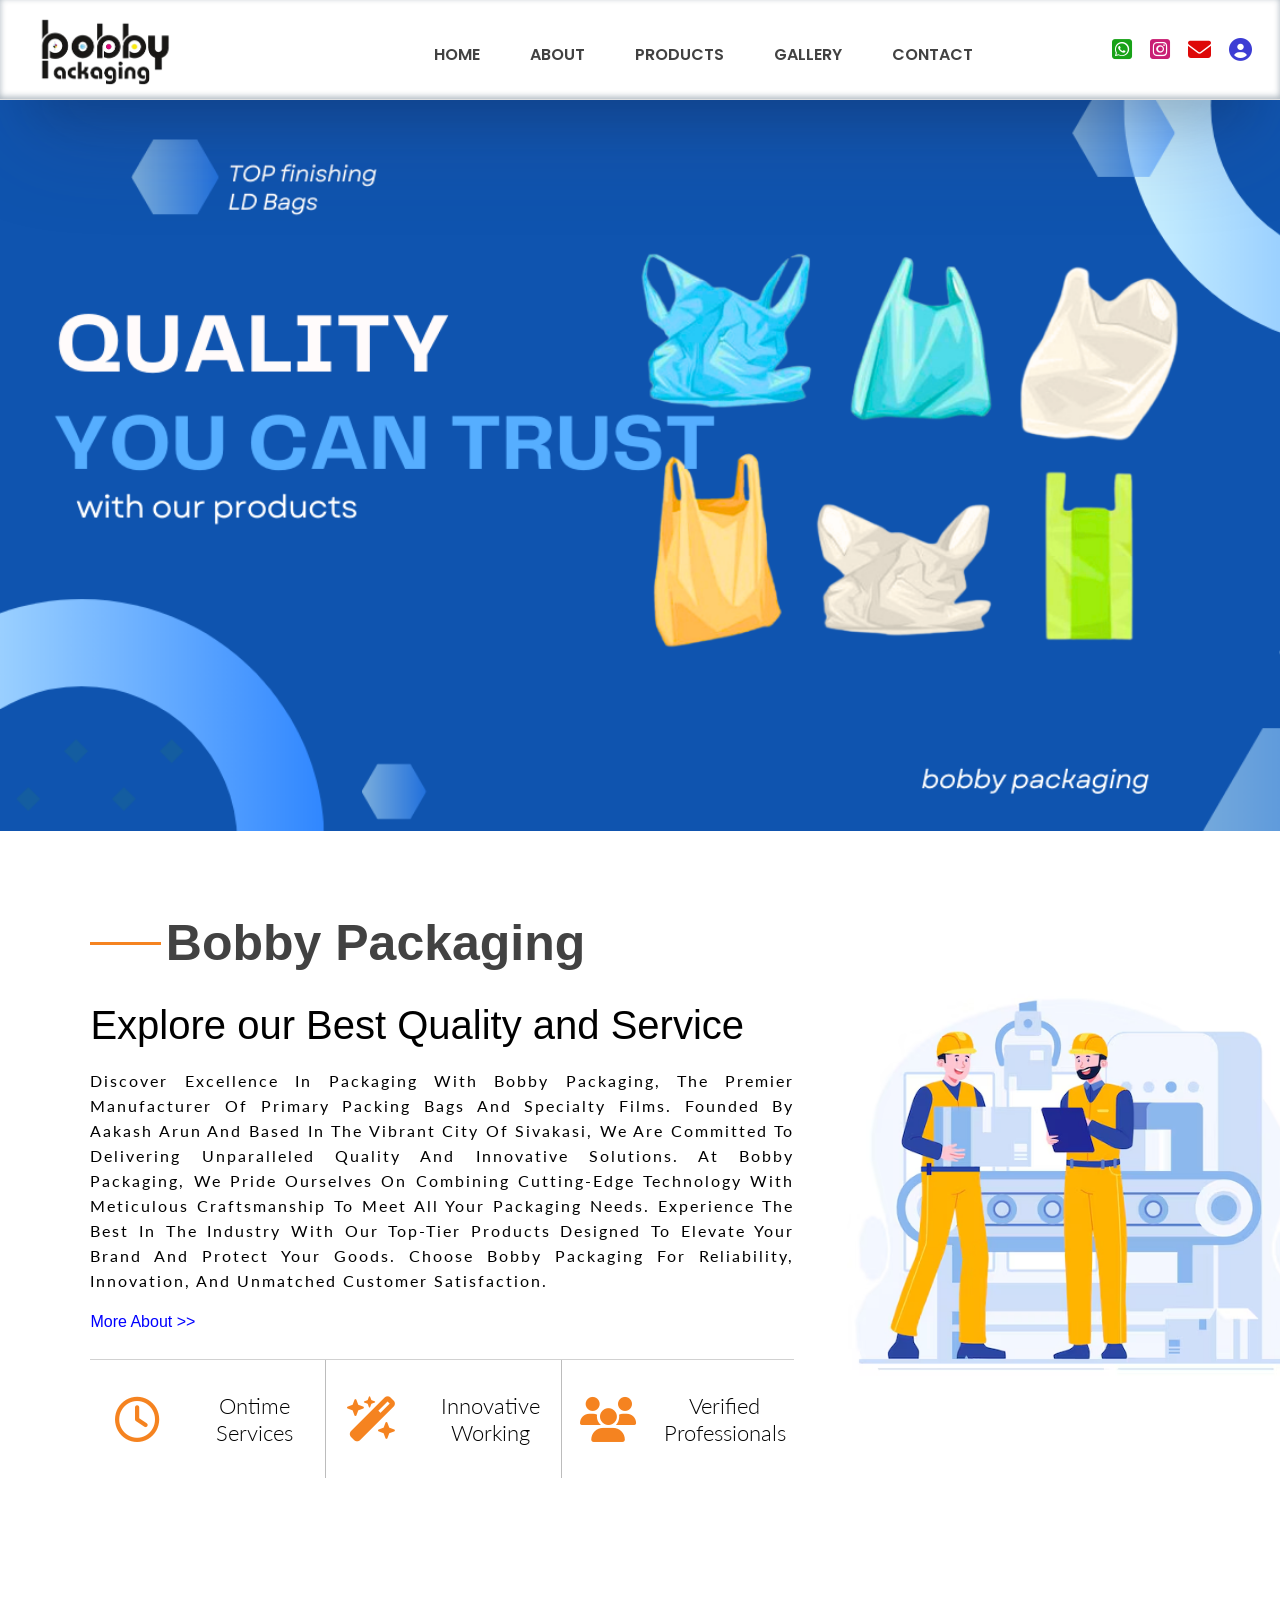
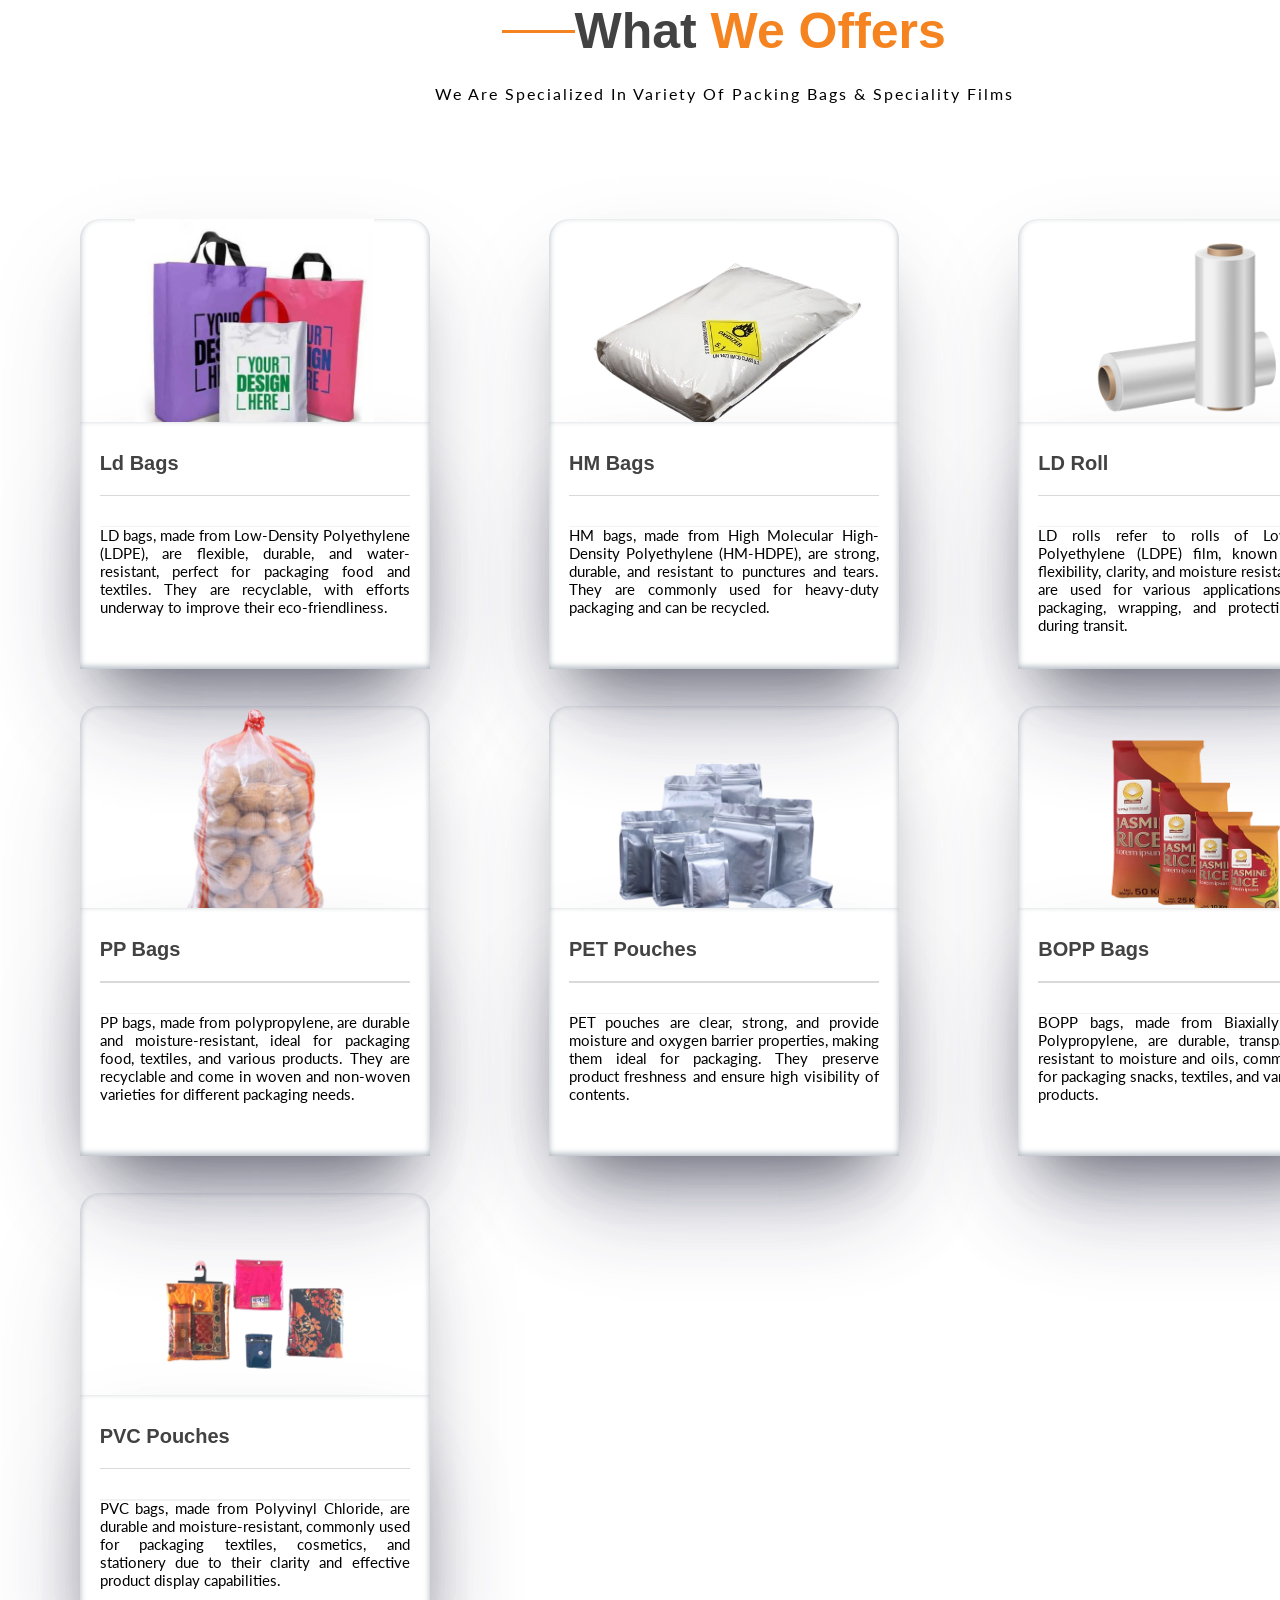
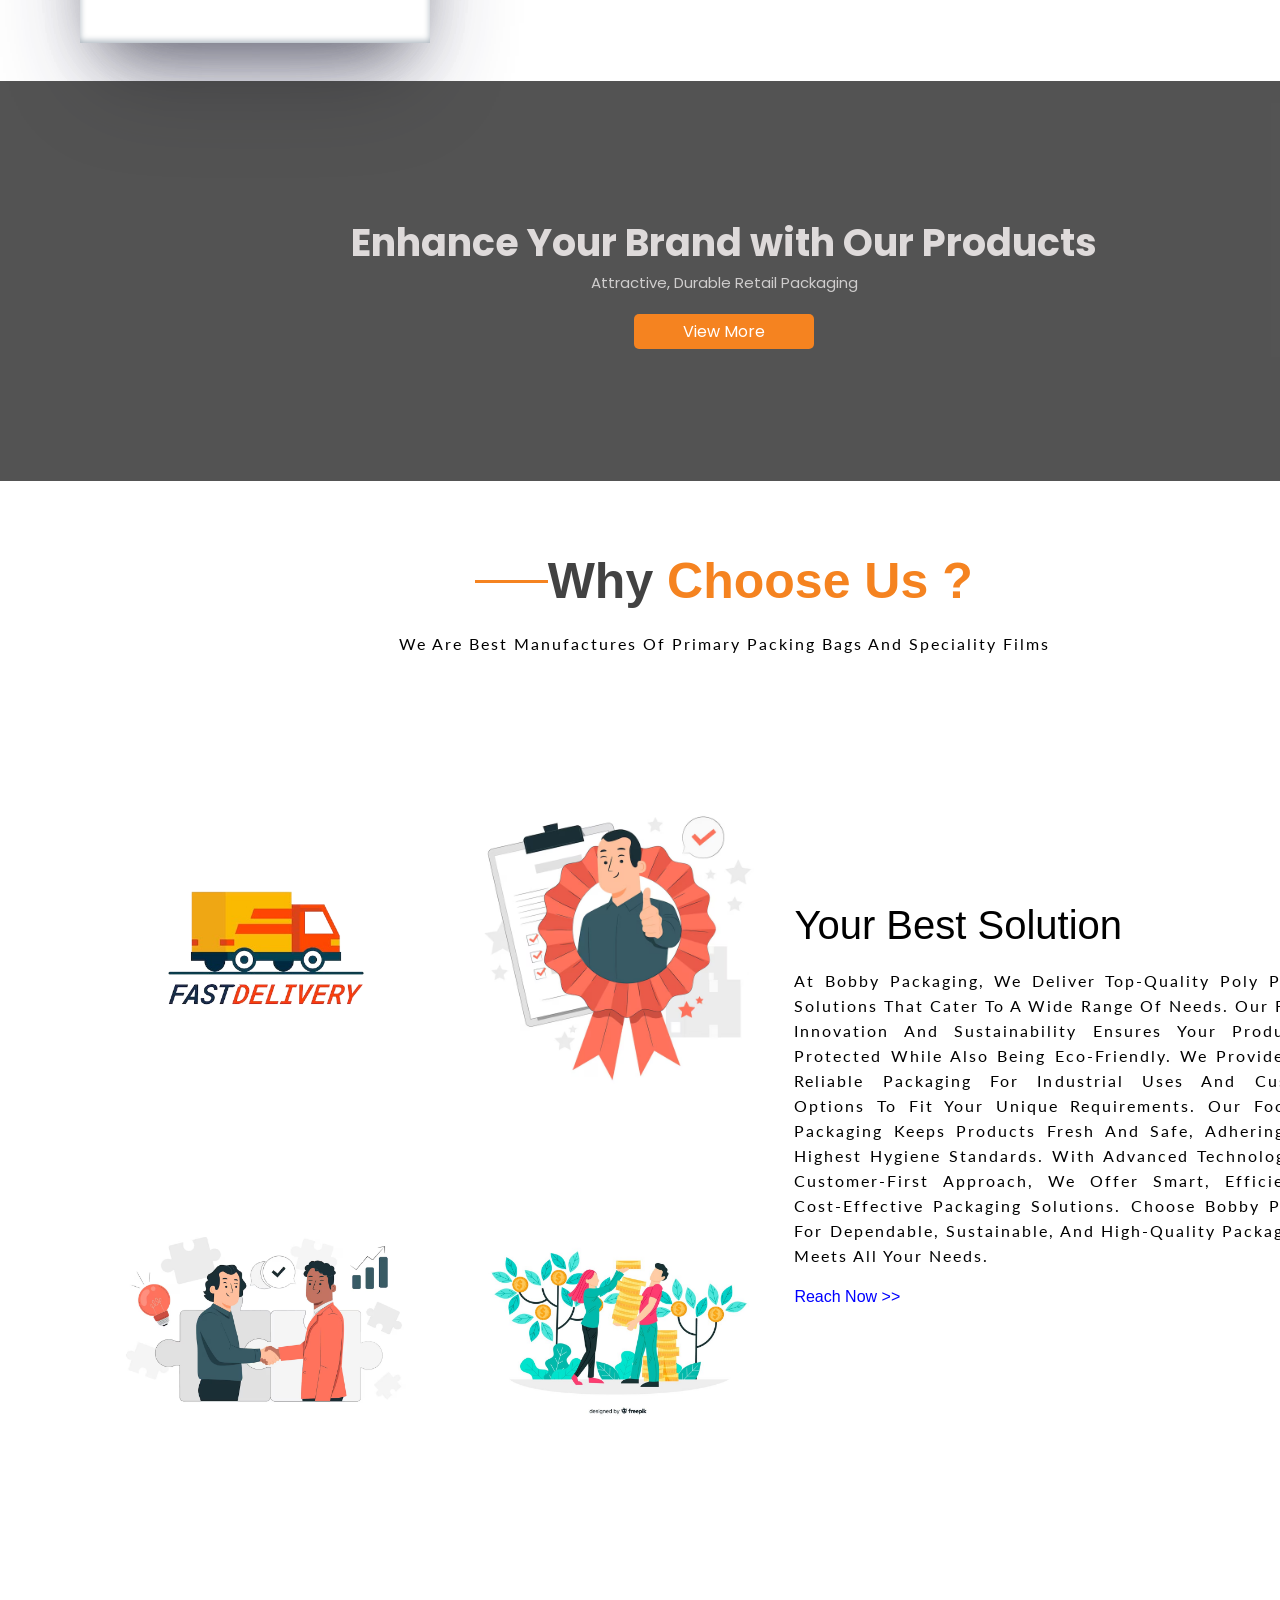
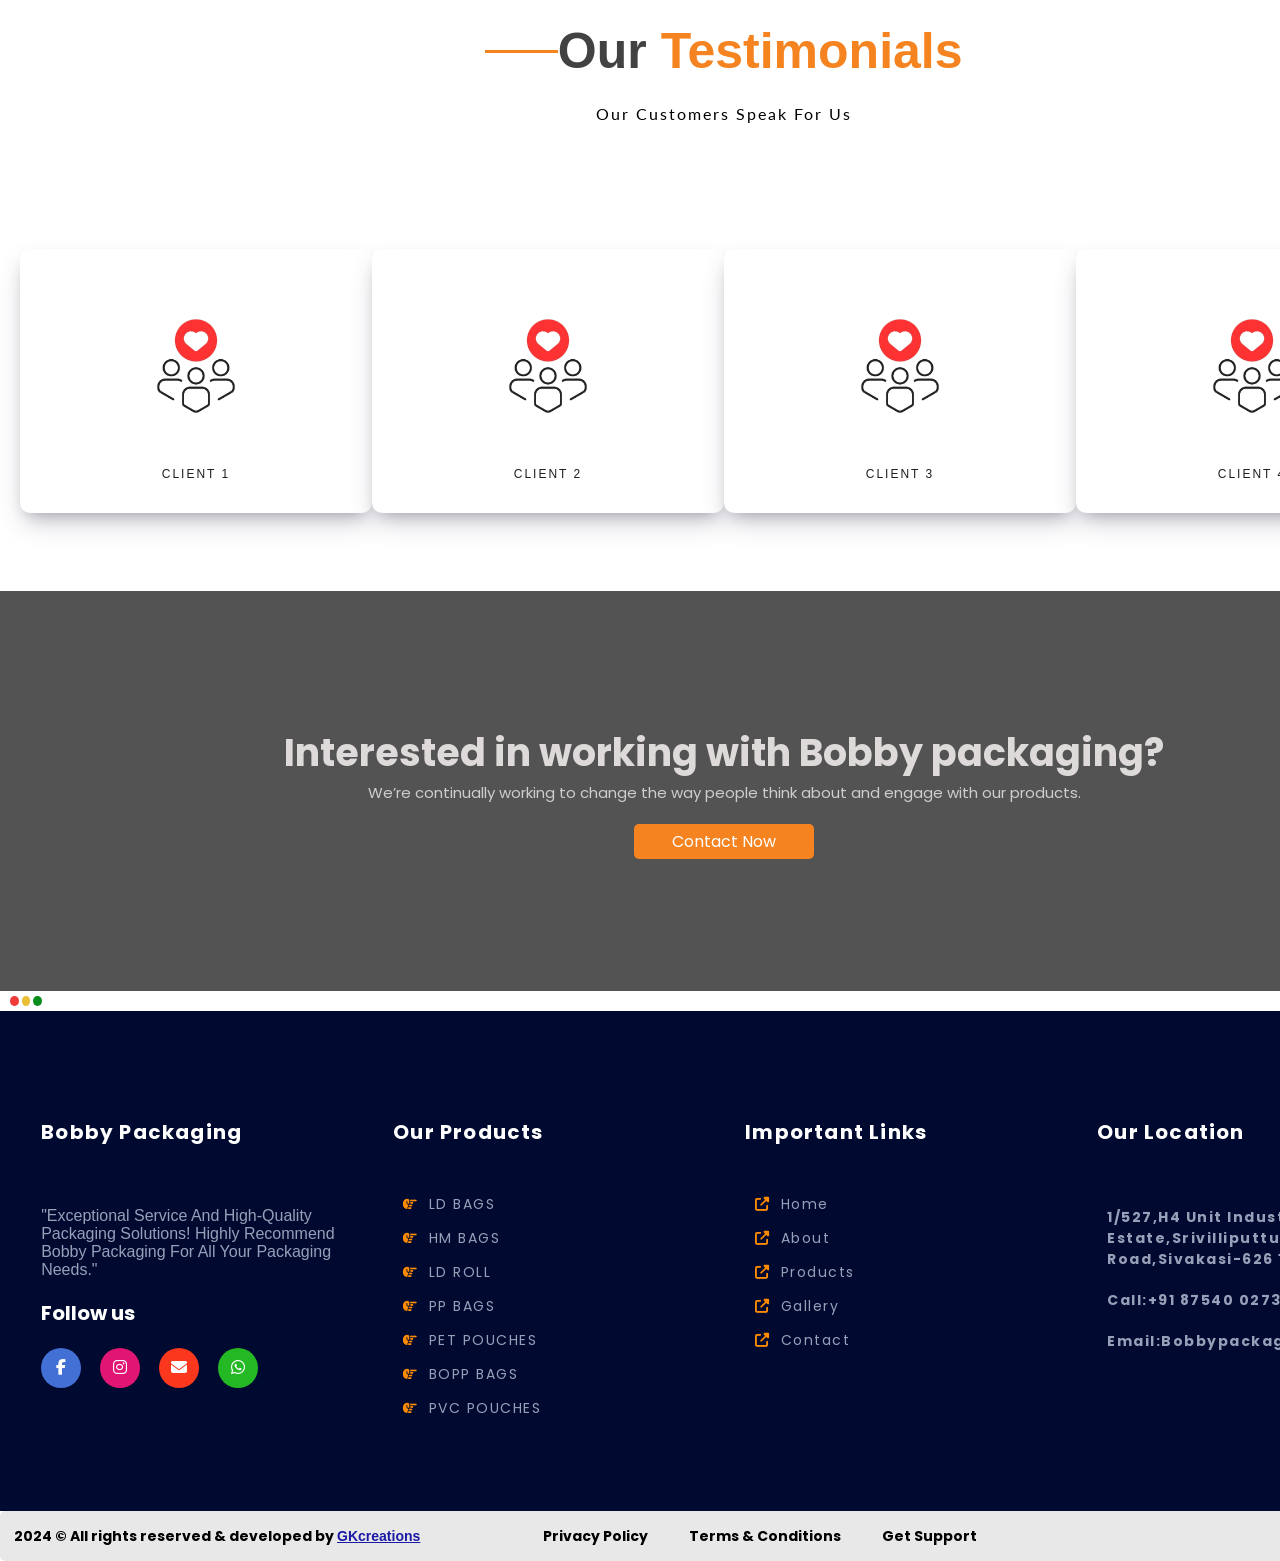
==== index.html @ 75dc7287 "donn" ====
<!DOCTYPE html>
<html lang="en">
  <head>
    <meta charset="UTF-8" />
    <meta name="viewport" content="width=device-width, initial-scale=1.0" />
    <link
      href="https://fonts.googleapis.com/css2?family=Lato:ital,wght@0,100;0,300;0,400;0,700;0,900;1,100;1,300;1,400;1,700;1,900&display=swap"
      rel="stylesheet"
    />
    <link
      href="https://fonts.googleapis.com/css2?family=Poppins:ital,wght@0,100;0,200;0,300;0,400;0,500;0,600;0,700;0,800;0,900;1,100;1,200;1,300;1,400;1,500;1,600;1,700;1,800;1,900&display=swap"
      rel="stylesheet"
    />
    <link
      rel="stylesheet"
      href="https://cdnjs.cloudflare.com/ajax/libs/font-awesome/6.5.2/css/all.min.css"
      integrity="sha512-SnH5WK+bZxgPHs44uWIX+LLJAJ9/2PkPKZ5QiAj6Ta86w+fsb2TkcmfRyVX3pBnMFcV7oQPJkl9QevSCWr3W6A=="
      crossorigin="anonymous"
      referrerpolicy="no-referrer"
    />
    <link rel="preconnect" href="https://fonts.googleapis.com" />
    <link rel="preconnect" href="https://fonts.gstatic.com" crossorigin />
    <link
      href="https://fonts.googleapis.com/css2?family=Lato:ital,wght@0,100;0,300;0,400;0,700;0,900;1,100;1,300;1,400;1,700;1,900&display=swap"
      rel="stylesheet"
    />
    <link rel="stylesheet" href="./assets/css/styles.css" />
    <title>Document</title>
  </head>
  <body>
    <div class="nav">
      <div class="subnav">
        <div class="logod">
          <img src="./assets/img/logobg.png" alt="" />
        </div>
        <div class="menud">
          <a class="item" href="./index.html">
            <div data-text="Main page" class="linktext">Home</div>
          </a>
          <a class="item" href="./about.html">
            <div data-text="What we do" class="linktext">About</div>
          </a>
          <a class="item" href="./product.html">
            <div data-text="See our works" class="linktext">Products</div>
          </a>

          <a class="item" href="#nav-9">
            <div data-text="Thoughts" class="linktext">Gallery</div>
          </a>
          <a class="item" href="./contact.html">
            <div data-text="Get in touch" class="linktext">Contact</div>
          </a>
        </div>
        <div class="icond">
          <i class="fa-brands fa-square-whatsapp" id="i1" title="Whatsapp"></i>
          <i
            class="fa-brands fa-square-instagram"
            id="i2"
            title="Instagram"
          ></i>
          <!-- <i class="fa-brands fa-instagram" ></i> -->
          <i class="fa-solid fa-envelope" id="i3" title="Email"></i>
          <i class="fa-solid fa-circle-user" id="i4" title="Contact"></i>
        </div>
      </div>
    </div>
    <div class="mainimg">
      <img src="./assets/img/2.png" alt="" />
    </div>

    <div class="div2">
      <div class="subdiv2">
        <div class="subdiv22">
          <div class="headdy">
            <p></p>
            <h1>Bobby Packaging</h1>
          </div>
          <div class="connty">
            <h1>Explore our Best Quality and Service</h1>
            <p>
              Discover excellence in packaging with Bobby Packaging, the premier
              manufacturer of primary packing bags and specialty films. Founded
              by Aakash Arun and based in the vibrant city of Sivakasi, we are
              committed to delivering unparalleled quality and innovative
              solutions. At Bobby Packaging, we pride ourselves on combining
              cutting-edge technology with meticulous craftsmanship to meet all
              your packaging needs. Experience the best in the industry with our
              top-tier products designed to elevate your brand and protect your
              goods. Choose Bobby Packaging for reliability, innovation, and
              unmatched customer satisfaction.
            </p>
            <a href="">More About >></a>
          </div>
          <div class="cardi">
            <div class="cardi1">
              <div class="cardi22">
                <i class="fa-regular fa-clock"></i>
              </div>
              <div class="cardi23">
                <h2>Ontime</h2>
                <h2>Services</h2>
              </div>
            </div>
            <div class="cardi1">
              <div class="cardi22">
                <i class="fa-solid fa-wand-magic-sparkles"></i>
              </div>
              <div class="cardi23">
                <h2>Innovative</h2>
                <h2>Working</h2>
              </div>
            </div>
            <div class="cardi2">
              <div class="cardi22">
                <i class="fa-solid fa-users"></i>
              </div>
              <div class="cardi23">
                <h2>Verified</h2>
                <h2>Professionals</h2>
              </div>
            </div>
          </div>
        </div>
        <div class="subdiv23">
          <img
            src="./assets/img/factory-worker-doing-inspection-flat-illustration_854078-288.avif"
            alt=""
          />
        </div>
      </div>
    </div>
    <div class="topheading">
      <div class="topheadingsub1">
        <p></p>
        <h1>What <span>We Offers</span></h1>
        <!-- <p></p> -->
      </div>
      <div class="topheadingsub">
        <p>We are specialized in variety of Packing Bags & Speciality films</p>
      </div>
    </div>
    <div class="minicontain">
      <div class="subminicontain">
        <div class="card">
          <div class="c1">
            <img src="./assets/img/ld bags.jpeg" alt="" />
          </div>
          <div class="c2">
            <h2>Ld Bags</h2>
            <p></p>
            <p id="te">
              LD bags, made from Low-Density Polyethylene (LDPE), are flexible,
              durable, and water-resistant, perfect for packaging food and
              textiles. They are recyclable, with efforts underway to improve
              their eco-friendliness.
            </p>
          </div>
        </div>
        <div class="card">
          <div class="c1">
            <img src="./assets/img/hm_bags_-removebg-preview.png" alt="" />
          </div>
          <div class="c2">
            <h2>HM Bags</h2>
            <p></p>
            <p id="te">
              HM bags, made from High Molecular High-Density Polyethylene
              (HM-HDPE), are strong, durable, and resistant to punctures and
              tears. They are commonly used for heavy-duty packaging and can be
              recycled.
            </p>
          </div>
        </div>
        <div class="card">
          <div class="c1">
            <img src="./assets/img/ldr-removebg-preview.png" alt="" />
          </div>
          <div class="c2">
            <h2>LD Roll</h2>
            <p></p>
            <p id="te">
              LD rolls refer to rolls of Low-Density Polyethylene (LDPE) film,
              known for their flexibility, clarity, and moisture resistance.
              They are used for various applications such as packaging,
              wrapping, and protecting goods during transit.
            </p>
          </div>
        </div>
        <div class="card">
          <div class="c1">
            <img src="./assets/img/pp_bags-removebg-preview.png" alt="" />
          </div>
          <div class="c2">
            <h2>PP Bags</h2>
            <p></p>
            <p id="te">
              PP bags, made from polypropylene, are durable and
              moisture-resistant, ideal for packaging food, textiles, and
              various products. They are recyclable and come in woven and
              non-woven varieties for different packaging needs.
            </p>
          </div>
        </div>
        <div class="card">
          <div class="c1">
            <img src="./assets/img/pet pouches.png" alt="" />
          </div>
          <div class="c2">
            <h2>PET Pouches</h2>
            <p></p>
            <p id="te">
              PET pouches are clear, strong, and provide moisture and oxygen
              barrier properties, making them ideal for packaging. They preserve
              product freshness and ensure high visibility of contents.
            </p>
          </div>
        </div>
        <div class="card">
          <div class="c1">
            <img src="./assets/img/bopp_bags-removebg-preview.png" alt="" />
          </div>
          <div class="c2">
            <h2>BOPP Bags</h2>
            <p></p>
            <p id="te">
              BOPP bags, made from Biaxially Oriented Polypropylene, are
              durable, transparent, and resistant to moisture and oils, commonly
              used for packaging snacks, textiles, and various retail products.
            </p>
          </div>
        </div>
        <div class="card">
          <div class="c1">
            <img
              src="./assets/img/pvc-transparent-pouch-removebg-preview.png"
              alt=""
            />
          </div>
          <div class="c2">
            <h2>PVC Pouches</h2>
            <p></p>
            <p id="te">
              PVC bags, made from Polyvinyl Chloride, are durable and
              moisture-resistant, commonly used for packaging textiles,
              cosmetics, and stationery due to their clarity and effective
              product display capabilities.
            </p>
          </div>
        </div>
      </div>
    </div>
    <div class="contact">
      <div class="subcontact">
        <div class="subccon">
          <h1>Enhance Your Brand with Our Products</h1>
          <p>Attractive, Durable Retail Packaging</p>
          <a href="">View More</a>
        </div>
      </div>
      <!-- <img src="./assets/img/get-touch-concept-illustration_114360-2586.avif" alt=""> -->
    </div>
    <div class="topheading">
      <div class="topheadingsub1">
        <p></p>
        <h1>Why <span>Choose Us ?</span></h1>
        <!-- <p></p> -->
      </div>
      <div class="topheadingsub">
        <p>
          We Are Best Manufactures of Primary Packing Bags and speciality films
        </p>
      </div>
    </div>
    <div class="nexdiv">
      <div class="subnextdiv">
        <div class="cardg">
          <div class="image">
            <img src="./assets/img/delivery-removebg-preview.png" />
          </div>
          <div class="details">
            <div class="center">
              <h1>Quick & safe delivery</h1>
              <p>From our door to yours, quickly and safely. Your satisfaction is our top priority.</p>
            </div>
          </div>
        </div>
        <div class="cardg">
          <div class="image">
            <img src="./assets/img/cer.avif" />
          </div>
          <div class="details">
            <div class="center">
              <h1>experienced staffs</h1>
              <p>Seasoned professionals on our team. Your satisfaction is in experienced hands.</p>
            </div>
          </div>
        </div>
        <div class="cardg">
          <div class="image">
            <img src="./assets/img/trus.avif" />
          </div>
          <div class="details">
            <div class="center">
              <h1>Trusted company</h1>
              <p>Trusted for quality and service. We stand by our commitments.</p>
            </div>
          </div>
        </div>
        <div class="cardg">
          <div class="image">
            <img src="./assets/img/cost.jpg" />
          </div>
          <div class="details">
            <div class="center">
              <h1>Reasonable price</h1>
              <p>Low costs, exceptional service. Get the best value for your money..</p>
            </div>
          </div>
        </div>
      </div>
      <div class="subnextdiv2">
        <div class="connty">
          <h1>Your Best Solution</h1>
          <p>
            At Bobby Packaging, we deliver top-quality poly packaging
            solutions that cater to a wide range of needs. Our focus on
            innovation and sustainability ensures your products are protected
            while also being eco-friendly. We provide strong, reliable packaging
            for industrial uses and customized options to fit your unique
            requirements. Our food-grade packaging keeps products fresh and
            safe, adhering to the highest hygiene standards. With advanced
            technology and a customer-first approach, we offer smart, efficient,
            and cost-effective packaging solutions. Choose Bobby Packaging
            for dependable, sustainable, and high-quality packaging that meets
            all your needs.
          </p>
          <a href="">Reach Now >></a>
        </div>
      </div>
    </div>
    <div class="summa">

    </div>
    <div class="topheading">
      <div class="topheadingsub1">
        <p></p>
        <h1>Our <span>Testimonials</span></h1>
        <!-- <p></p> -->
      </div>
      <div class="topheadingsub">
        <p>
          Our Customers Speak for Us
        </p>
      </div>
    </div>
    <div class="dd">
      <div class="dd1">
        
          <div class="car">
            <div class="conten">
              <img class="logo" src="./assets/img/customer-retention-icon-happy-employees-600nw-2053178174.webp" alt="mparticle">
              <h6>Client 1</h6>
              <div class="hover_content">
              <p>“Bobby Packaging offers affordable, high-quality solutions that save me money without compromising on quality. Their custom options and great service are fantastic!”</p>  
              </div>
            </div>
          </div>       
          <div class="car">
            <div class="conten">
              <img class="logo" src="./assets/img/customer-retention-icon-happy-employees-600nw-2053178174.webp" alt="mparticle">
              <h6>Client 2</h6>
              <div class="hover_content">
                <p>“Reliable and durable industrial packaging with fast delivery. Bobby Packaging keeps our operations running smoothly. Highly recommended!”</p>
              </div>
            </div>
          </div> 
          <div class="car">
            <div class="conten">
              <img class="logo" src="./assets/img/customer-retention-icon-happy-employees-600nw-2053178174.webp" alt="mparticle">
              <h6>Client 3</h6>
              <div class="hover_content">
              <p>“Bobby Packaging provides affordable, top-notch food-grade packaging that ensures freshness and safety. Excellent customer service!”</p>  
              </div>
            </div>
          </div> 
          <div class="car">
            <div class="conten">
              <img class="logo" src="./assets/img/customer-retention-icon-happy-employees-600nw-2053178174.webp" alt="mparticle">
              <h6>Client 4</h6>
              <div class="hover_content">
              <p>“Custom packaging that makes my products stand out and fast delivery that keeps my customers happy. Bobby Packaging is my go-to provider!”</p>  
              </div>
            </div>
          </div> 
      </div>
    </div>
    <div class="contactt">
      <div class="subcontactt">
          
          <div class="subcconn">
              <h1>Interested in working with Bobby packaging?</h1>
              <p>We’re continually working to change
                the way people think about and engage with our products.</p>
                <a href="./contact.html">Contact Now</a>
          </div>
      </div>
      <!-- <img src="./assets/img/get-touch-concept-illustration_114360-2586.avif" alt=""> -->
  </div>
  <div class="summa">
    <p></p>
    <p id="np1"></p>
    <p id="np2"></p>
</div>
  <div class="footer">
    <div class="subfooter">
        <div class="fdiv">
            <div class="minicon">
                <div class="con2">
                    <h2>Bobby Packaging</h2>
                </div>
                <div class="cons">
                   <p>"Exceptional service and high-quality packaging solutions! Highly recommend Bobby Packaging for all your packaging needs."</p>
                  

                </div>
                <div class="footer-social-icon">
                    <span>Follow us</span>
                    <a href="#"><i class="fab fa-facebook-f facebook-bg"></i></a>
                    <a href="#"><i class="fab fa-instagram instagram-bg"></i></i></a>
                    <a href="mailto:bobbypackaging18@gmail.com"><i class="fa-solid fa-envelope google-bg"></i></a>
                    <a href="https://wa.me/8754002737?text=Hello%20there"><i class="fa-brands fa-whatsapp whatsapp-bg"></i></a>
                </div>
            </div>
            <div class="minicon">
                <div class="con2">
                    <h2>Our Products</h2>
                </div>
                <div class="con3">
                    <a href="./products.html"><i class="fa-solid fa-hand-point-right"></i>LD BAGS</a>
                    <a href="./products.html"><i class="fa-solid fa-hand-point-right"></i>HM BAGS</a>
                    <a href="./products.html"><i class="fa-solid fa-hand-point-right"></i>LD ROLL</a>
                    <a href="./products.html"><i class="fa-solid fa-hand-point-right"></i>PP BAGS</a>
                    <a href="./products.html"><i class="fa-solid fa-hand-point-right"></i>PET POUCHES</a>
                    <a href="./products.html"><i class="fa-solid fa-hand-point-right"></i>BOPP BAGS</a>
                    <a href="./products.html"><i class="fa-solid fa-hand-point-right"></i>PVC POUCHES</a>
                
                </div>
            </div>
            <div class="minicon">
                <div class="con2">
                    <h2>Important Links</h2>
                </div>
                <div class="con3">
                    <a href="./index.html"><i class="fa-solid fa-up-right-from-square"></i>Home</a>
                    <a href="./about.html"><i class="fa-solid fa-up-right-from-square"></i>About</a>
                    <a href="./product.html"><i class="fa-solid fa-up-right-from-square"></i>Products</a>
                    <a href="./about.html"><i class="fa-solid fa-up-right-from-square"></i>Gallery</a>
                    <a href="./contact.html"><i class="fa-solid fa-up-right-from-square"></i>Contact</a>
                </div>
            </div>
            <div class="minicon">
                <div class="con2">
                    <h2>Our Location</h2>
                </div>
                <div class="subcon2">
                    <div class="subcon3">
                        <h2>1/527,H4 Unit Industrial Estate,Srivilliputtur Road,Sivakasi-626 124</h2>
                        <h2>call:+91 87540 02737</h2>
                        <h2>Email:bobbypackaging18@gmail.com</h2>

                    </div>
                    
                </div>
            </div>
        </div>
        
    </div>
</div>
<div class="seconddiv">
    <div class="copy">
        <h2>2024 &#169 All rights reserved & developed by<span> <a href="https://wa.me/7904303676/">GKcreations</a></span></h2>
    </div>
    <div class="copy1">
        <h2>Privacy Policy</h2>
        <h2>Terms & Conditions</h2>
        <h2>Get Support</h2>
    </div>
    <div class="copy2">
        <a href="">Bobby Packaging</a>
    </div>
</div>
  </body>
</html>
---- assets/css/styles.css ----
*{
    margin: 0;
    padding: 0;
    box-sizing: border-box;   
   }
   body{
       margin: 0;
       padding: 0;
       overflow-x: hidden;
      position: absolute;
   }
   body::-webkit-scrollbar{
       display: none;
   }
   .nav{
    position:fixed;
    /* position: relative; */
  top: 0;
  z-index: 2;
  /* width: 100%; */
    height: 100px;
    width: 100%;
    border-bottom: 1px solid rgba(128, 128, 128, 0.247);
    /* background-color:rgb(212, 212, 212); */
    padding: 10px;
    background-color: white;
    box-shadow: rgba(50, 50, 93, 0.25) 0px 50px 100px -20px, rgba(0, 0, 0, 0.3) 0px 30px 60px -30px, rgba(10, 37, 64, 0.35) 0px -2px 6px 0px inset;
    /* background-color:rgb(13, 178, 255); */
    /* box-shadow: rgba(0, 0, 0, 0.45) 0px 25px 20px -20px; */
    /* box-shadow: rgba(0, 0, 0, 0.35) 0px -50px 36px -28px inset; */
    /* box-shadow: rgba(0, 0, 0, 0.45) 0px 25px 20px -20px; */
   }
   .subnav{
    height: 100%;
    width: 100%;
    display: flex;
    align-items: center;
    justify-content: space-between;
    /* background-color:rgb(13, 178, 255); */
   }
   .logod{
    height: 100%;
    width: 30%;
    /* background-color:white; */
    overflow: hidden;
    /* display: flex; */
    /* align-items: left; */
    /* justify-content: left; */
   }
   .logod img{
    height: 100%;
    width: 50%;
    object-fit: contain;
   }
   .menud{
    height: 100%;
    width: 50%;
    /* background-color: white; */
    display: flex;
    align-items: center;
    justify-content: center;
    padding-bottom: 11px;
   }
   .menud .linktext{
    font-size:1.3em;
    /* top:0px; */
    text-align:center;
    position:relative;
    z-index:2;
    font-weight: 600;
    /* color:#000000; */
    color: #424242;
    /* color: rgb(13, 178, 255); */
    /* background: -webkit-linear-gradient(#3c2372, #c3b538);
  -webkit-background-clip: text;
  -webkit-text-fill-color: transparent; */
    /* background: #c0392b; fallback for old browsers */
  /* background: -webkit-linear-gradient(to right, #c0392b, #8e44ad); Chrome 10-25, Safari 5.1-6 */
  /* linear-gradient(to right, #c0392b, #8e44ad); W3C, IE 10+/ Edge, Firefox 16+, Chrome 26+, Opera 12+, Safari 7+ */
    /* color: darkgoldenrod; */
    /* color: #7b4397; */
    /* color:rgb(101, 99, 99); */
    /* color:#FFABAB; */
    text-decoration:none;
    font-family: "Poppins", sans-serif;
    /* font-family: "Lato", sans-serif; */
    font-size: 16px;
    text-transform:uppercase;
    transition:0.3s ease-in-out;
    -webkit-transition:0.3s ease-in-out;
  }
  .menud .linktext:before{
    content:'';
    position:absolute;
    top:0px;
    left:-2.5px;
    width:calc(100% + 5px);
    border-left:1.5px solid black;
    border-right:1.5px solid black;
    height:150%;
    transition:0.3s ease-in-out;
    -webkit-transition:0.3s ease-in-out;
    opacity:1;
    background:transparent;
    max-height:0%;
    transform:translateY(20px);
    -webkit-transform:translateY(20px);
  }
  .menud .linktext:after{
    display:inline-block;
    content:attr(data-text);
    position:absolute;
    top:24px;
    left:0px;
    width:100%;
    transition:0.3s ease-in-out;
    -webkit-transition:0.3s ease-in-out;
    font-size:0.5em;
    color:black;
    transform:translateY(30px);
    -webkit-transform:translateY(30px);
    opacity:0;
  }
  .menud .item{
    position:relative;
    display:inline-block;
    height:35px;
    padding-top:15px;
    margin-left:25px;
    margin-right:25px;
    background:transparent;
    z-index:2;
    color:rgb(201, 36, 179);
    text-decoration:none;
    font-family:Arial, sans-serif;
    text-transform:uppercase;
    transition:0.3s ease-in-out;
    -webkit-transition:0.3s ease-in-out;
  }
  .menud .item:hover .linktext:before{
    max-height:150%;
    transition-delay:0.3s;
    -webkit-transition-delay:0.3s;
    transform:translateY(0%);
    -webkit-transform:translateY(0%);
  }
  .menud .item:hover .linktext:after{
    opacity:1;
    transition-delay:0.5s;
    -webkit-transition-delay:0.5s;
    transform:translateY(0px);
    -webkit-transform:translateY(0px);
  }
  .menud .item:hover .linktext{
    color:#f58320;
    top:-10px;
    transform:scale(1.3);
    -webkit-transform:scale(1.3);
  }
   .icond{
    height: 100%;
    width: 20%;
    display: flex;
    align-items: center;
    justify-content:right;
    /* background-color: saddlebrown; */
    transition: 1.1s ease-in;
   }
   .icond i:hover{
    transform: scale(1.2);
   }
   #i1{
    color: rgb(24, 162, 24);
    font-size: 23px;
    padding-right: 18px;
   }
   #i2{
    color: rgb(201, 31, 116);
    font-size: 23px;
    padding-right: 18px;
   }
   #i3{
    color: rgb(222, 8, 8);
    font-size: 23px;
    padding-right: 18px;
   }
   #i4{
    color: rgb(60, 60, 212);
    font-size: 23px;
    padding-right: 18px;
   }
   .mainimg{
    margin-top: 100px;
    height: 731px;
    width: 100%;
    /* object-fit: cover; */
   }
   .mainimg img{
    height: 100%;
    width: 100%;
    object-fit: cover;
   }
   .slideshower{
    display: none;
    margin-top: 100px;
    height: 731px;
    width: 100%;
    background-color: #1248c5;
    position: relative;
    overflow: hidden;
}
/* slideshow start */
.slider_container {
    position: relative;
    width: 100%;
    min-width: 50rem;
    height: 100%;
    display: flex;
    justify-content: flex-start;
    align-items: center;
    overflow: hidden;
  }
  
  .slider {
    position: relative;
    width: 400%;
    height: 100%;
    display: flex;
    flex-direction: row;
    align-items: center;
    justify-content: space-between;
    animation: 30s cubic-bezier(1, 0.95, 0.565, 1) sliding infinite;
  }
  
  .slide {
    position: relative;
    min-width: 100%;
    height: 100%;
  }
  
  .slide img {
    width: 100%;
    height: 100%;
  }
  
  .slide .caption {
    position: absolute;
    left: 0;
    bottom: 5%;
    font-size: 30px;
    font-weight: 600;
    color: white;
    text-transform: capitalize;
    font-family: "Urbanist", sans-serif;
    background: rgba(0, 0, 0, 0.348);
    backdrop-filter: blur(10px);
    padding: 1rem 5rem;
    border-radius: 0 2rem 2rem 0;
  }
  
  .slide.one {
    background: rgb(182, 19, 109);
  }
  .slide.two {
    background: rgb(255, 64, 64);
  }
  .slide.three {
    background: rgb(11, 173, 188);
  }
  .slide.four {
    background: rgb(11, 188, 14);
  }
  .slide.five {
    background: rgb(46, 38, 5);
  }
  .slide.six {
    background: rgb(50, 17, 53);
  }
  .slide.seven {
    background: rgb(11, 188, 82);
  }

  
  @keyframes sliding {
    0% {
      transform: translateX(0%);
    }
    10% {
      transform: translateX(0%);
    }
    15% {
      transform: translateX(-100%);
    }
    23% {
      transform: translateX(-100%);
    }
    30% {
      transform: translateX(-200%);
    }
    38% {
        transform: translateX(-200%);
      }
    45% {
      transform: translateX(-300%);
    }
    55% {
      transform: translateX(-300%);
    }
    65% {
      transform: translateX(-400%);
    }
    75% {
        transform: translateX(-400%);
      }
    85% {
      transform: translateX(-500%);
    }
    100% {
        transform: translateX(-500%);
      }





  }

  /* .{
    background: #00afea;
    background: -o-linear-gradient(65deg, #00afea 0%, #03b1ec 0%, #2a83c6 18%, #3e6cb2 44%, #4663aa 100%);
    background: linear-gradient(25deg, #00afea 0%, #03b1ec 0%, #2a83c6 18%, #3e6cb2 44%, #4663aa 100%);
  } */
   .div2{
    height: 700px;
    width: 100%;
    padding: 20px;
    background-color:white;
   }
   .subdiv2{
    height: 100%;
    width: 100%;
    /* background-color:saddlebrown; */
    display: flex;
    align-items: center;
    justify-content: center;
   }
   .subdiv22{
    height: 90%;
    width: 50%;
    /* background-color: aliceblue; */
   }
   .subdiv23{
    height: 80%;
    width: 40%;
    /* background-color:white; */
  }
  .subdiv23 img{
    height: 100%;
    width: 100%;
    object-fit: contain;
  }
  .headdy{
    height: 20%;
    width: 100%;
    background-color: white;
    /* background-color:pink; */
    display: flex;
    align-items:center;
    justify-content: left;
  }
  .headdy p{
    height: 3%;
    width: 10%;
    background-color: #f58320;
    margin-right: 5px;
  }
  .headdy h1{
    color:#424242;
    font-size: 50px;
    font-family: -apple-system, BlinkMacSystemFont, "Segoe UI", Roboto, "Helvetica Neue", Arial, "Noto Sans", sans-serif, "Apple Color Emoji", "Segoe UI Emoji", "Segoe UI Symbol", "Noto Color Emoji";
  }
  .connty{
    height: 60%;
    width: 100%;
    /* background-color: aqua; */
    display: flex;
    align-items: left;
    flex-direction: column;
    justify-content: left;
  }
  .connty h1{
    font-size: 40px;
    font-weight: 300;
    font-family: -apple-system, BlinkMacSystemFont, "Segoe UI", Roboto, "Helvetica Neue", Arial, "Noto Sans", sans-serif, "Apple Color Emoji", "Segoe UI Emoji", "Segoe UI Symbol", "Noto Color Emoji";
  }
  .connty p{
    padding-top: 20px;
    letter-spacing: 2px;
    text-transform: capitalize;
    line-height: 25px;
    text-align: justify;
    font-family: "Lato", sans-serif;
  }
  .connty a{
    color: blue;
    text-decoration: none;
    padding-top: 20px;
    font-family: -apple-system, BlinkMacSystemFont, "Segoe UI", Roboto, "Helvetica Neue", Arial, "Noto Sans", sans-serif, "Apple Color Emoji", "Segoe UI Emoji", "Segoe UI Symbol", "Noto Color Emoji";
  
  }
  .cardi{
    height: 20%;
    width: 100%;
    background-color:white;
    display: flex;
    align-items: center;
    justify-content: left;
    border-top: 1px solid rgba(128, 128, 128, 0.36);
  }
  .cardi1{
    height: 100%;
    width: 33.5%;
    /* background-color:gray; */
    border-right: 1px solid rgba(128, 128, 128, 0.53);
    display: flex;
    align-items: center;
    justify-content: center;
  }
  .cardi2{
    height: 100%;
    width: 33.1%;
    /* background-color:gray; */
    display: flex;
    align-items: center;
    justify-content: center;
    /* border-right: 2px solid red; */
  }
  .cardi22{
    height: 100%;
    width: 40%;
    /* background-color: saddlebrown; */
    display: flex;
    align-items: center;
    justify-content: center;
  }
  .cardi22 i{
    color:#f58320;
    font-size: 45px;
    /* font-weight: 400; */
  }
  .cardi23{
    height: 100%;
    width: 60%;
    /* background-color: antiquewhite; */
    display: flex;
    flex-direction:column;
    align-items: center;
    justify-content: center;
  }
  .cardi23 h2{
    font-size: 22px;
    font-weight: 350;
    font-family: "Lato", sans-serif;
    color: black;
  }
  .topheading{
    height: 250px;
    width: 100%;
    background-color: white;
    /* background-color:pink; */
    display: flex;
    flex-direction: column;
    align-items:center;
    justify-content: center;
  }
  .topheadingsub1{
    height: 30%;
    width: 100%;
    display: flex;
    align-items: center;
    justify-content: center;
    /* background-color: rebeccapurple; */
  }
  .topheadingsub1 span{
    color:#f58320;
    font-size: 50px;
    font-family: -apple-system, BlinkMacSystemFont, "Segoe UI", Roboto, "Helvetica Neue", Arial, "Noto Sans", sans-serif, "Apple Color Emoji", "Segoe UI Emoji", "Segoe UI Symbol", "Noto Color Emoji";
  
  }
  .topheadingsub1 p{
    height: 4%;
    width: 5%;
    /* margin-left: 70px; */
    background-color: #f58320;
    /* margin-right: 5px; */
  }
  .topheadingsub1 h1{
    color:#424242;
    font-size: 50px;
    font-family: -apple-system, BlinkMacSystemFont, "Segoe UI", Roboto, "Helvetica Neue", Arial, "Noto Sans", sans-serif, "Apple Color Emoji", "Segoe UI Emoji", "Segoe UI Symbol", "Noto Color Emoji";
  }
  .topheadingsub{
    height: 20%;
    width: 100%;
    display: flex;
    align-items: center;
    justify-content: center;
    /* background-color: #1248c5; */
  }
  .topheadingsub p{
    letter-spacing: 2px;
    text-transform: capitalize;
    line-height: 25px;
    text-align: justify;
    font-family: "Lato", sans-serif;
  }
  .minicontain{
    height: 1500px;
    width: 100%;
    padding: 20px;
    /* background-color: #1248c5; */
  }
  .subminicontain{
    height: 100%;
    width:100%;
    /* background-color: #424242; */
    display: grid;
    grid-template-columns: repeat(3,1fr);
    place-items: center;
  }
  .card{
    height:450px;
    width: 350px;
    box-shadow: rgba(50, 50, 93, 0.25) 0px 50px 100px -20px, rgba(0, 0, 0, 0.3) 0px 30px 60px -30px, rgba(10, 37, 64, 0.35) 0px -2px 6px 0px inset;
  
    /* box-shadow: rgba(17, 17, 26, 0.1) 0px 8px 24px, rgba(17, 17, 26, 0.1) 0px 16px 56px, rgba(17, 17, 26, 0.1) 0px 24px 80px; */
    border-radius: 20px;
    /* overflow: hidden; */
  }
  .card:hover{
    box-shadow: rgba(0, 0, 0, 0.56) 0px 22px 70px 4px;
    /* box-shadow: rgba(0, 0, 0, 0.4) 0px 2px 4px, rgba(0, 0, 0, 0.3) 0px 7px 13px -3px, rgba(0, 0, 0, 0.2) 0px -3px 0px inset; */
  }
  
  .c1{
    height:45%;
    width: 100%;
    /* background-color: #4668b8; */
    overflow: hidden;
    padding-bottom: 10px;
    /* box-shadow: rgba(50, 50, 93, 0.25) 0px 50px 100px -20px, rgba(0, 0, 0, 0.3) 0px 30px 60px -30px, rgba(10, 37, 64, 0.35) 0px -2px 6px 0px inset; */
  
  }
  .c1 img{
    height: 120%;
    width: 100%;
    overflow: hidden;
    /* transition: 0.6s ease-in; */
    /* box-shadow: rgba(50, 50, 93, 0.25) 0px 50px 100px -20px, rgba(0, 0, 0, 0.3) 0px 30px 60px -30px, rgba(10, 37, 64, 0.35) 0px -2px 6px 0px inset; */
  
    object-fit: contain;
  }
  .c2{
    height: 55%;
    width: 100%;
    box-shadow: rgba(50, 50, 93, 0.25) 0px 50px 100px -20px, rgba(0, 0, 0, 0.3) 0px 30px 60px -30px, rgba(10, 37, 64, 0.35) 0px -2px 6px 0px inset;
  
    background-color:white;
    padding: 20px;
  }
  .c2 h2{
    margin-top: 10px;
    color: #424242;
    /* margin-bottom: 1px solid red; */
    font-family: -apple-system, BlinkMacSystemFont, "Segoe UI", Roboto, "Helvetica Neue", Arial, "Noto Sans", sans-serif, "Apple Color Emoji", "Segoe UI Emoji", "Segoe UI Symbol", "Noto Color Emoji";
    font-size: 20px;
    transition: 1.2s ease-in;
  }
  .c2 p{
    background-color:rgba(128, 128, 128, 0.299);
    width: 100%;
    margin-top: 20px;
    height:1.3px;
  }
  #te{  
    background-color: #f2f2f2;
    margin-top: 30px;
    font-size: 15px;
    text-align: justify;
    font-family: "Lato", sans-serif;
  }
  .contact{
    height: 400px;
    width: 100%;
    background-image: url(../img/mach.webp);
    background-position:center;
    background-attachment: fixed;
    background-repeat: no-repeat;
    background-size: cover;
    display: flex;
    align-items: center;
    /* padding-top: 100px; */
        /* background-color: #454cd1; */
}
.subcontact{
    height: 100%;
    width: 100%;
    background-color:rgba(47, 47, 47, 0.822);
    display: flex;
    align-items: center;
    justify-content: center;
}
.subccon{
    height: 100%;
    width: 100%;    
    /* background-color: #454cd1; */
    display: flex;
    flex-direction: column;
    align-items: center;
    justify-content: center;
}
.subccon h1{
    /* font-family:Arial, sans-serif; */
    font-size: 38px;
    color:rgb(222, 218, 218);
    font-family: "Poppins", sans-serif;
}
.subccon p{
    /* font-size: 38px; */
    font-size: 15px;
    color: rgb(207, 205, 205);
    font-family: "Poppins", sans-serif;
}
.subccon a{
  font-family: "Poppins", sans-serif;
  color: white;
  height: 35px;
  width: 180px;
  text-decoration: none;
  text-align: center;
  margin-top: 20px;
  font-size: 16px;
  padding-top: 5px;
  border-radius: 5px;
  background-color: #f58320;
}
.subccon a:hover{
  background-color: #e56d03;
  color: rgba(255, 255, 255, 0.734);
}
.nexdiv{
  height: 800px;
  width: 100%;
  /* background-color: #1248c5; */
  background-color: white;
  position:relative;
  padding: 20px;
  display: flex;
  align-items: center;
  justify-content: center;
}
.subnextdiv{
  height: 100%;
  width: 50%;
  /* background-color: rebeccapurple; */
  /* display: flex; */
  /* align-items: center; */
  /* justify-content: center; */
  place-items: center;
  display: grid;
  grid-template-columns: repeat(2,1fr);
  overflow: hidden;
}
.cardg {
  /* position:absolute; */
  /* box-shadow: rgb(204, 219, 232) 3px 3px 6px 0px inset, rgba(255, 255, 255, 0.5) -3px -3px 6px 1px inset; */
  transform: translate(-0%,-0%);
  width: 300px;
  height: 320px;
  background: #000;
  overflow: hidden;
  /* box-shadow: rgba(0, 0, 0, 0.3) 0px 19px 38px, rgba(0, 0, 0, 0.22) 0px 15px 12px; */
}
.cardg .image {
  width: 100%;
  height: 100%;
  overflow: hidden;
  background-color: white;
  /* box-shadow: rgb(204, 219, 232) 3px 3px 6px 0px inset, rgba(255, 255, 255, 0.5) -3px -3px 6px 1px inset; */
}
.cardg .image img {
  height: 100%;
  width: 100%;
  transition: .5s;
  object-fit: contain;
}
.cardg:hover .image img {
  opacity: .5;
  transform: translateX(30%);
}
.cardg .details {
  position: absolute;
  top: 0;
  left: 0;
  width: 70%;/*100%*/
  height: 100%;
  background: #f58320;
  transition: .5s;
  transform-origin: left;
  transform: perspective(2000px) rotateY(-90deg);
}
.cardg:hover .details {
  transform: perspective(2000px) rotateY(0deg);
}
.center{
  height: 100%;
  width: 100%;
  display: flex;
  flex-direction: column;
  align-items: center;
  justify-content: center;
  /* background-color: orange; */
}
.cardg .details .center {
  padding: 20px;
  text-align: center;
  background: white;
  box-shadow: rgba(0, 0, 0, 0.4) 0px 30px 90px;
  /* box-shadow: rgb(204, 219, 232) 3px 3px 6px 0px inset, rgba(255, 255, 255, 0.5) -3px -3px 6px 1px inset; */
  /* background: #f58320; */
  position: absolute;
  top: 50%;
  transform: translateY(-50%);
}
.cardg .details .center h1 {
  margin: 0;
  padding: 0;
  color: #ff3636;
  line-height: 20px;
  font-size: 20px;
  text-transform: uppercase;
  font-family: "Poppins", sans-serif;
}
.cardg .details .center h1 span {
  font-size: 14px;
  color: #262626;
}
.cardg .details .center p {
  margin: 10px 0;
  padding: 0;
  font-family: "Lato", sans-serif;
  color: #262626;
}
.subnextdiv2{
  height: 100%;
  width: 40%;
  /* background-color: #e56d03; */
  display: flex;
  align-items: center;
  justify-content: center;
}
.summa{
  height: 100px;
  width: 100%;
  background-color: white;
}
.dd{
  height: 390px;
  width: 100%;
  padding: 20px;
  background-color:white;
  padding-bottom: 50px;
}
.dd1{
  height: 100%;
  width: 100%;
  background-color:white;
  display: flex;
  align-items: center;
  justify-content: space-around;
  font-family: 'Open Sans', sans-serif;
}
@import url('https://fonts.googleapis.com/css?family=Open+Sans:400,600');



.car {
  /* position: relative; */
  display: flex;
  justify-content: center;
  cursor: pointer;
  width: 22em;
  max-width: 80%;
  padding: 2em 0;
  background: #FFF;
  box-shadow: rgba(50, 50, 93, 0.25) 0px 13px 27px -5px, rgba(0, 0, 0, 0.3) 0px 8px 16px -8px;
  /* box-shadow: rgba(0, 0, 0, 0.56) 0px 22px 70px 4px; */
  border-radius: 10px;
  /* box-shadow: rgba(50, 50, 93, 0.25) 0px 50px 100px -20px, rgba(0, 0, 0, 0.3) 0px 30px 60px -30px, rgba(10, 37, 64, 0.35) 0px -2px 6px 0px inset; */
    /* box-shadow: 0 0 6px 0 rgba(#202024, .12); */
  transition: all .35s ease;
  
  &::before, &::after {
    content: "";
    position: absolute;
    top: 0; left: 0;
    width: 100%;
    background: #f58320;
    height: 4px;
  }
  
  &::before {
    width: 0;
    opacity: 0;
    transition: opacity 0 ease, width 0 ease;
    transition-delay: .5s;
  }
  
  &::after {
    width: 100%;
    background: white;
    transition: width .5s ease;
  }
  
  .conten {
    width: 18em;
    max-width: 80%;
    display: flex;
    flex-direction: column;
    align-items: center;
    justify-content: center;
  }
  
  .logo {
    margin: 0 0 1em;
    width: 10.625em;
    transition: all .35s ease;
  }
  
  h6 {
    color: #201f1f;
    font-weight: 400;
    font-size: 12px;
    text-transform: uppercase;
    margin: 0;
    letter-spacing: 2px;
  }
  
  .hover_content {
    overflow: hidden;
    max-height: 0;
    transform: translateY(1em);
    transition: all .55s ease;

    
    p {
      text-align: center;
      margin: 1.5em 0 0;
      color: #6E6E70;
      line-height: 1.4em;
    }
  }
  
  &:hover {
    width: 24em;
    box-shadow: 0 10px 20px 0 rgba(#202024, .12);
    
    &::before {
      width: 100%;
      opacity: 1;
      transition: opacity .5s ease, width .5s ease;
      transition-delay: 0;
    }
    
    &::after {
      width: 0;
      opacity: 0;
      transition: width 0 ease;
    }
    
    .logo {
      margin-bottom: .5em;
    }
    
    .hover_content {
      max-height: 10em;
      transform: none;
    }
  }
}
.nn{
  height: 1000px;
  width: 100%;
  background-color: rebeccapurple;
}
.contactt{
  height: 400px;
  width: 100%;
  background-image: url(../img/cc.webp);
  background-position:center;
  background-attachment: fixed;
  background-repeat: no-repeat;
  background-size: cover;
  display: flex;
  align-items: center;
  /* padding-top: 100px; */
      /* background-color: #454cd1; */
}
.subcontactt{
  height: 100%;
  width: 100%;
  background-color:rgba(47, 47, 47, 0.822);
  display: flex;
  align-items: center;
  justify-content: center;
}
.subcconn{
  height: 100%;
  width: 100%;    
  /* background-color: #454cd1; */
  display: flex;
  flex-direction: column;
  align-items: center;
  justify-content: center;
}
.subcconn h1{
  /* font-family:Arial, sans-serif; */
  font-size: 38px;
  color:rgb(222, 218, 218);
  font-family: "Poppins", sans-serif;
}
.subcconn p{
  /* font-size: 38px; */
  font-size: 15px;
  color: rgb(207, 205, 205);
  font-family: "Poppins", sans-serif;
}
.subcconn a{
  font-family: "Poppins", sans-serif;
  color: white;
  height: 35px;
  width: 180px;
  text-decoration: none;
  text-align: center;
  margin-top: 20px;
  font-size: 16px;
  padding-top: 5px;
  border-radius: 5px;
  background-color: #f58320;
}
.subcconn a:hover{
  background-color: #e56d03;
  color: rgba(255, 255, 255, 0.734);
}
.summa{
  height: 20px;
  width: 100%;
  background-color:white;
  display: flex;
  align-items: center;
  justify-content: left;
  padding-left:10px;

}
.summa p{
  height: 50%;
  width: 0.6%;
 border-radius: 100%;
 background-color: rgb(240, 59, 59);
}
#np1{
  height: 50%;
  width: 0.6%;
  border-radius: 100%;
  background-color: rgb(236, 190, 52);
  /* padding-left: 5px; */
  margin-left: 3px;
}
#np2{
  height: 50%;
  width: 0.6%;
  border-radius: 100%;
  background-color: rgb(10, 141, 28);
  margin-left: 3px;
}
/* footer code */
.footer{
  height: 500px;
  width: 100%;
  background-color: #000a30;
  /* background-color:rebeccapurple; */
  padding: 20px;
}
.subfooter{
  height: 100%;
  width: 100%;
  /* background-color: blue; */
  display: flex;
  flex-direction: column;
  align-items: center;
  justify-content: space-around;
}
.fdiv{
  height: 80%;
  width:100%;
  /* background-color: rgb(114, 55, 55); */
  display: flex;
  align-items: center;
  justify-content: space-around   ;
}
.seconddiv{
  height:50px;
  width: 100%;
  overflow: hidden;
  border-radius: 5px;
  /* padding-left: 10px; */
  background-color:#e8e8e8;
  display: flex;
  align-items: center;
  justify-content: space-between;
  
}
.minicon{
  height: 100%;
  width: 22%;
  /* background-color: darkgoldenrod; */
}
.imgg{
  height: 30%;
  width: 100%;
  background-color:rgb(255, 255, 255);
    overflow: hidden;
  display: flex;
  align-items: center;
  justify-content: left;
  border-radius: 10px;
}
.imgg img{
  height: 100%;
  width: 100%;
  border-radius: 10px;
  object-fit: contain;
  opacity: 0.8;
}
.imgg img:hover{
  opacity: 1;
  /* transform: scale(0.4); */
}
.cons{
  height: 30%;
  width: 100%;
  /* background-color: bisque; */
  display: flex;
  flex-direction: column;
  align-items: left;
  justify-content: space-around;
  position: relative;
}
.cons p{
  font-family: "Manrope", sans-serif;
  font-size: 16px;
  color: #97a0b8;
  /* margin-top: 20px; */
  /* line-height:25px; */
  text-transform:capitalize;
  text-align: left;
}

.footer-social-icon{
  height: 40%;
  width: 100%;
  /* padding-top: 30px; */
  /* background-color: red; */
  /* display: flex; */
  /* flex-direction: column; */
  /* align-items: center; */
  /* justify-content: center; */
}
.footer-social-icon span {
  color: #fff;
  display: block;
  font-size: 20px;
  font-weight: 700;
  font-family: 'Poppins', sans-serif;
  margin-bottom: 20px;
 }
 .footer-social-icon a {
  color: #fff;
  font-size: 16px;
  margin-right: 15px;
 }
 .footer-social-icon i {
  height: 40px;
  width: 40px;
  text-align: center;
  line-height: 38px;
  border-radius: 50%;
 }
 .facebook-bg{
  background: #4270d4;
 }
 .instagram-bg{
  background: #e11574;
 }
 .google-bg{
  background: #fb381e;
 }
 .whatsapp-bg{
   background: rgb(36, 185, 36);
 }
.con2{
  height: 30%;
  width: 100%;
  /* background-color:honeydew; */
  overflow: hidden;
  display: flex;
  align-items: center;
}
.con2 h2{
  font-size: 20px;
  font-family: "Poppins", sans-serif;
  letter-spacing: 1.2px;
  color:white;
}
.con3{
  height: 60%;
  width: 100%;
  /* background-color: white; */
  display: flex;
  flex-direction: column;
}
.con3 a{
  font-size: 14px;
  font-family: "Poppins", sans-serif;
  color: #97a0b8;
  letter-spacing: 1.5px;
  text-transform: capitalize;
  text-decoration: none;
}
.con3 a:hover{
  color: white;
  letter-spacing: 2px;
}
.con3 i{
  font-size: 14px;
  color:darkorange;
  padding: 10px;
}
#con3{
  height: 60%;
  width: 100%;
  /* background-color: white; */
  display: flex;
  flex-direction: column;
}
#con3 a{
  font-size: 14px;
  font-family: "Manrope", sans-serif;
  color: rgb(46, 95, 255);
  letter-spacing: 1.5px;
  text-transform: capitalize;
  /* text-decoration: none; */
}
#con3 a:hover{
  color: rgb(255, 140, 0);
  letter-spacing: 2px;
}
#con3 i{
  font-size: 14px;
  color: orange;
  padding: 10px;
}
.subcon2{
  height: 60%;
  width: 100%;
  /* background-color: blueviolet; */
  /* line-height: 20px; */
}
.subcon3{
  height:80%;
  width: 100%;
  /* background-color: greenyellow; */
  padding-left: 10px;
  /* line-height: 60px; */
}
.subcon3 h2{
  padding-top: 20px;
  /* margin-top: 20px; */
  /* line-height: 40px; */
  font-size: 14px;
  font-family: "Poppins", sans-serif;
  color: #97a0b8;
  letter-spacing: 1.5px;
  text-transform: capitalize;
  /* color: rgb(69, 56, 56); */
}
.subcon4{
  height: 20%;
  width: 100%;
  /* background-color: aqua; */
}
.subcon4 i{
  font-size: 19px;
  color: orange;
  padding: 10px;
}
.copy{
  height: 100%;
  width: 30%;
  /* background-color: saddlebrown; */
  display: flex;
  align-items: center;
  justify-content: center;
}
.copy h2{
  font-size: 14px;
  font-family: "Poppins", sans-serif;
  color:black;
}
.copy span a{
  font-size: 14px;
  font-family: "Manrope", sans-serif;
  color:rgb(26, 26, 165)
}
.copy1{
  height: 100%;
  width: 30%;
  /* background-color: saddlebrown; */
  display: flex;
  align-items: center;
  justify-content: space-between;
}
.copy1 h2{
  font-size: 14px;
  font-family: "Poppins", sans-serif;
  color:black;    
}
.copy2{
  height: 100%;
  width: 25%;
  display: flex;
  align-items: center;
  justify-content: flex-end;
  /* background-color: saddlebrown; */
}
.copy2 a{
  font-size: 13px;
  font-family: "Manrope", sans-serif;
  color:rgb(23, 7, 143);   
  text-decoration: none;
  letter-spacing: 1.5px;
  padding-right: 10px;
}
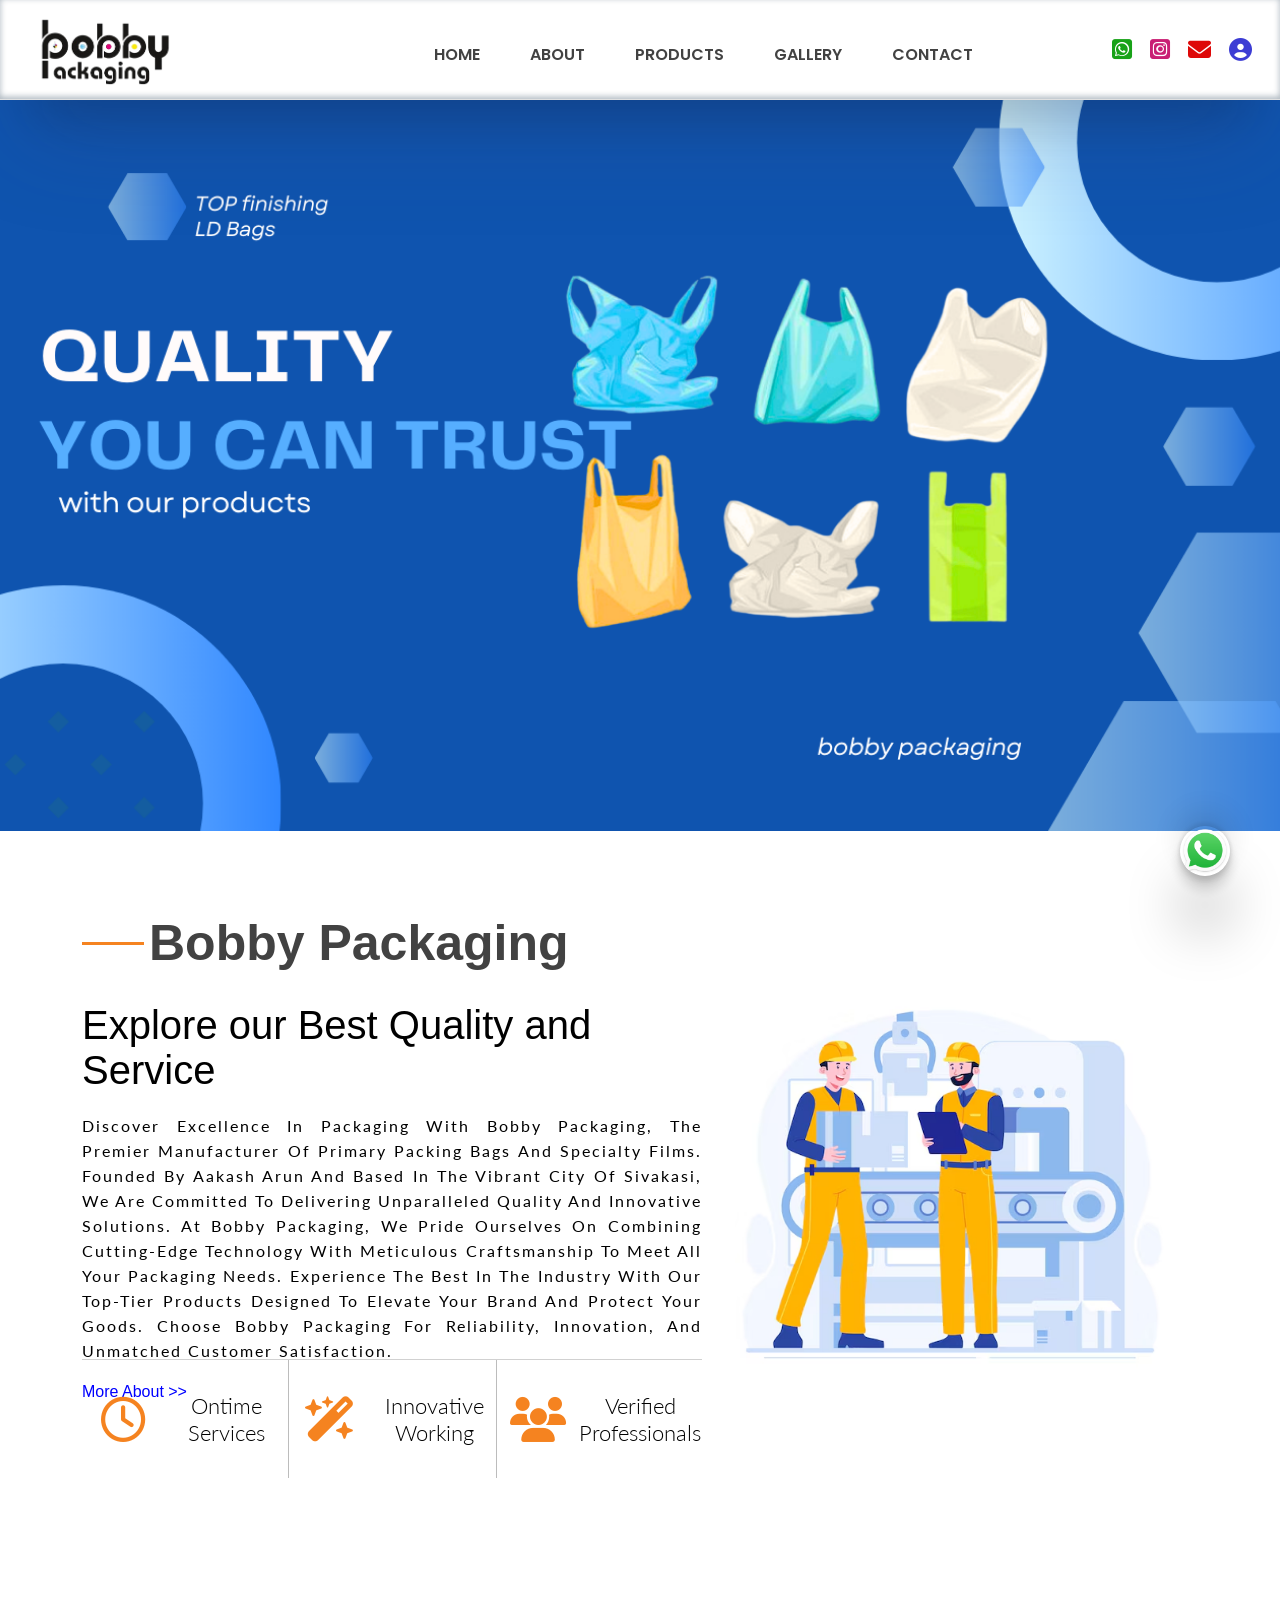
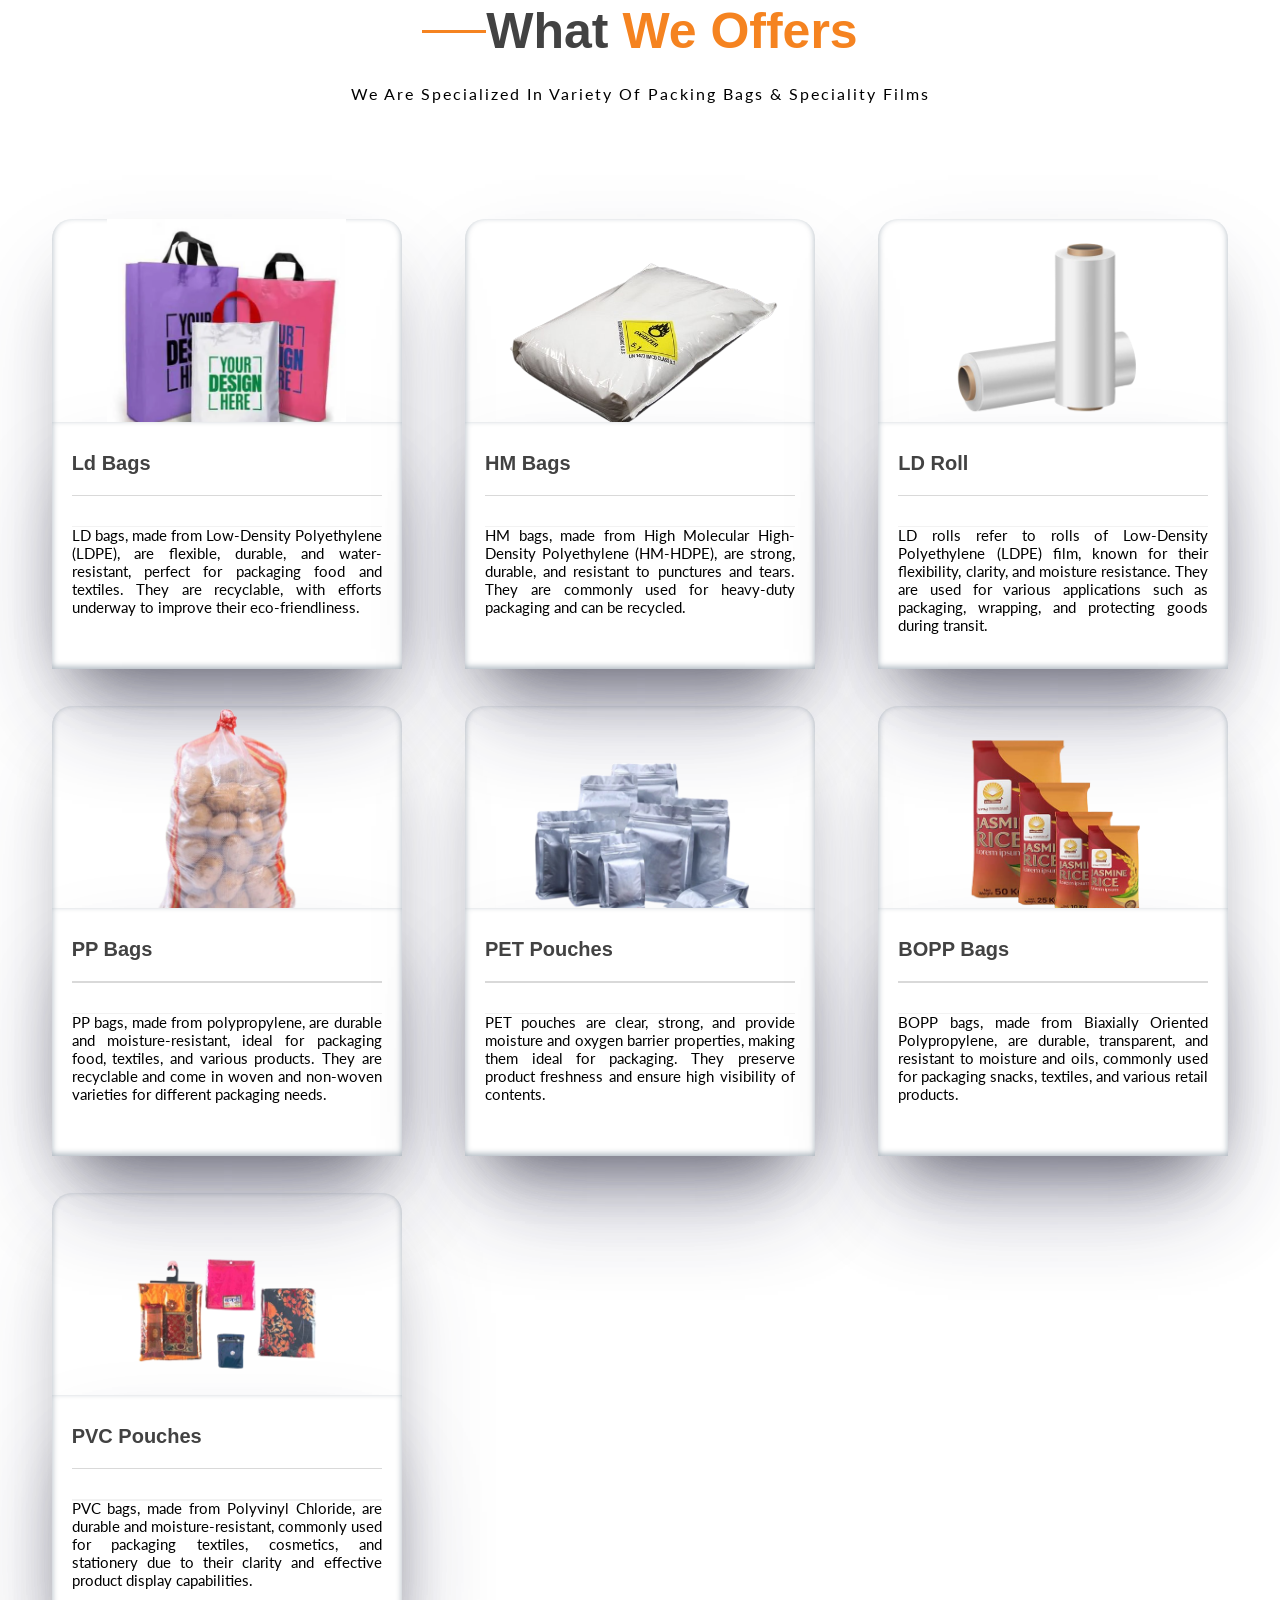
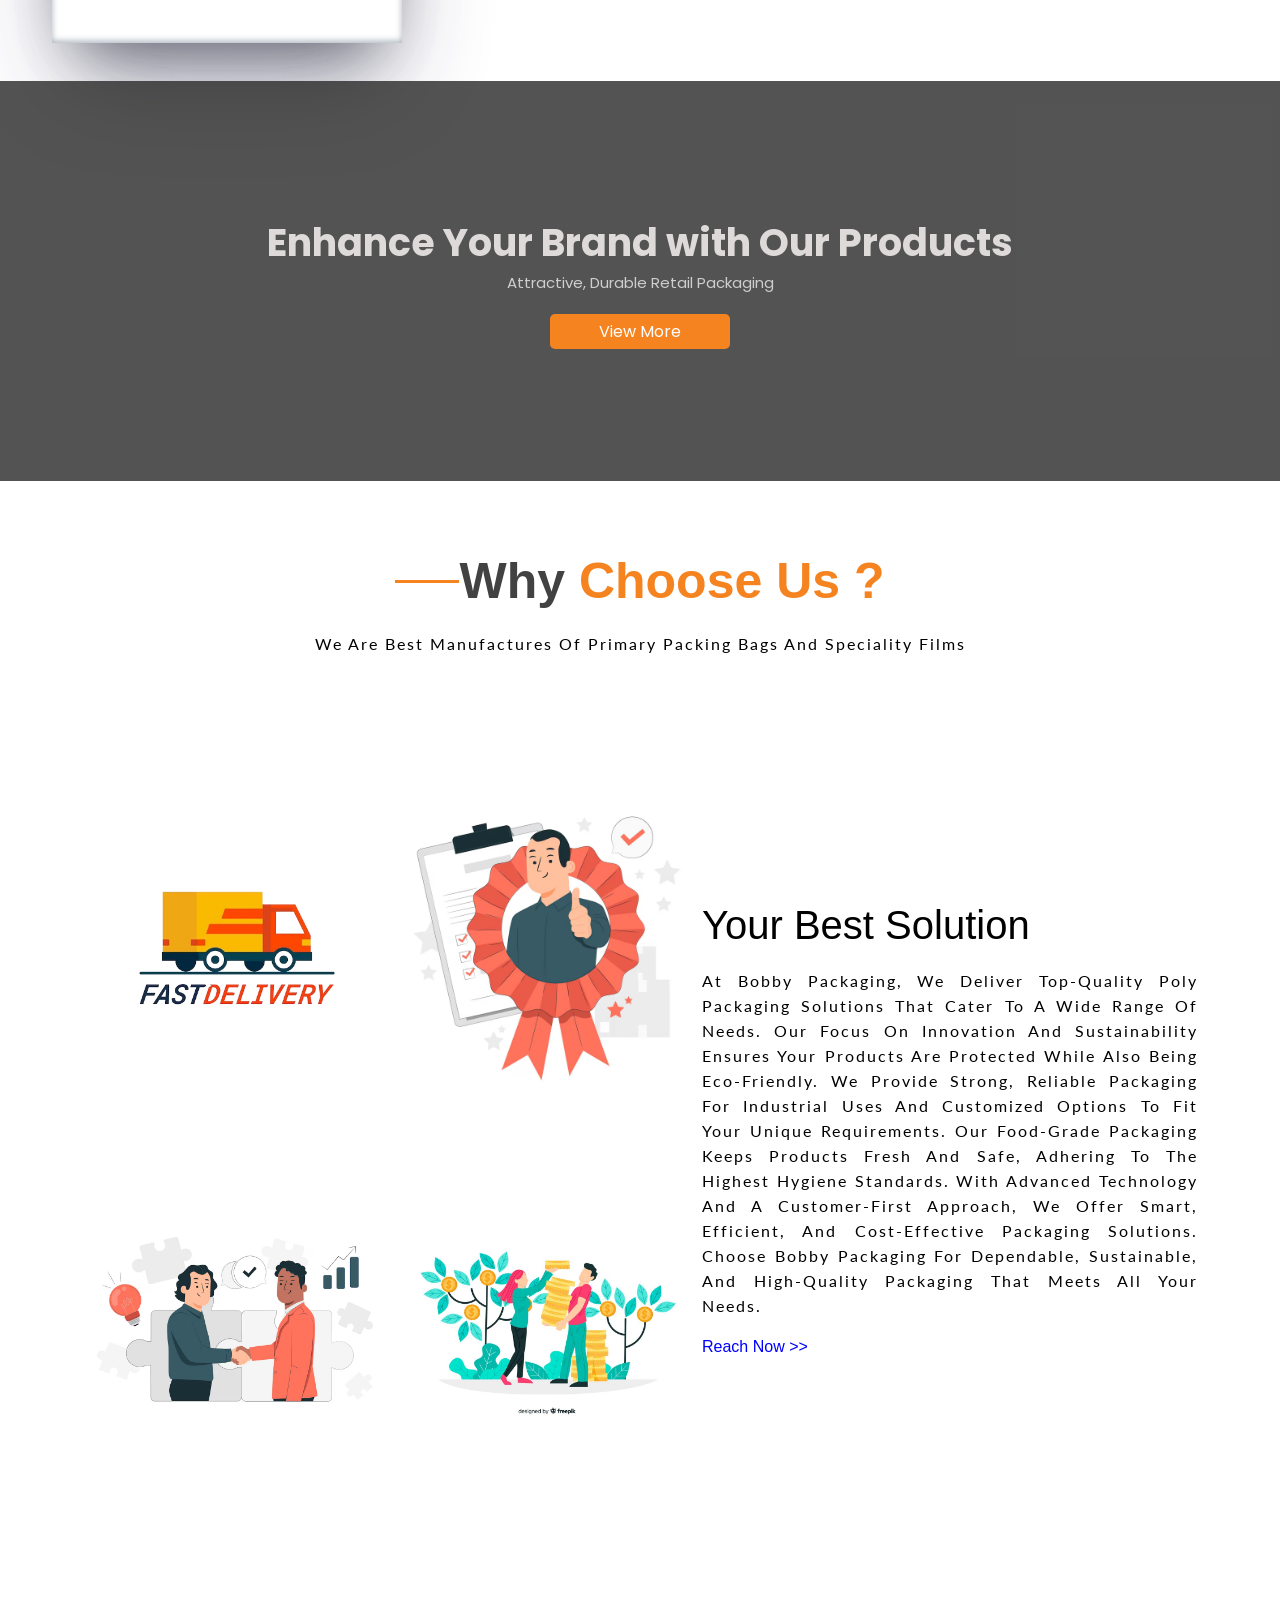
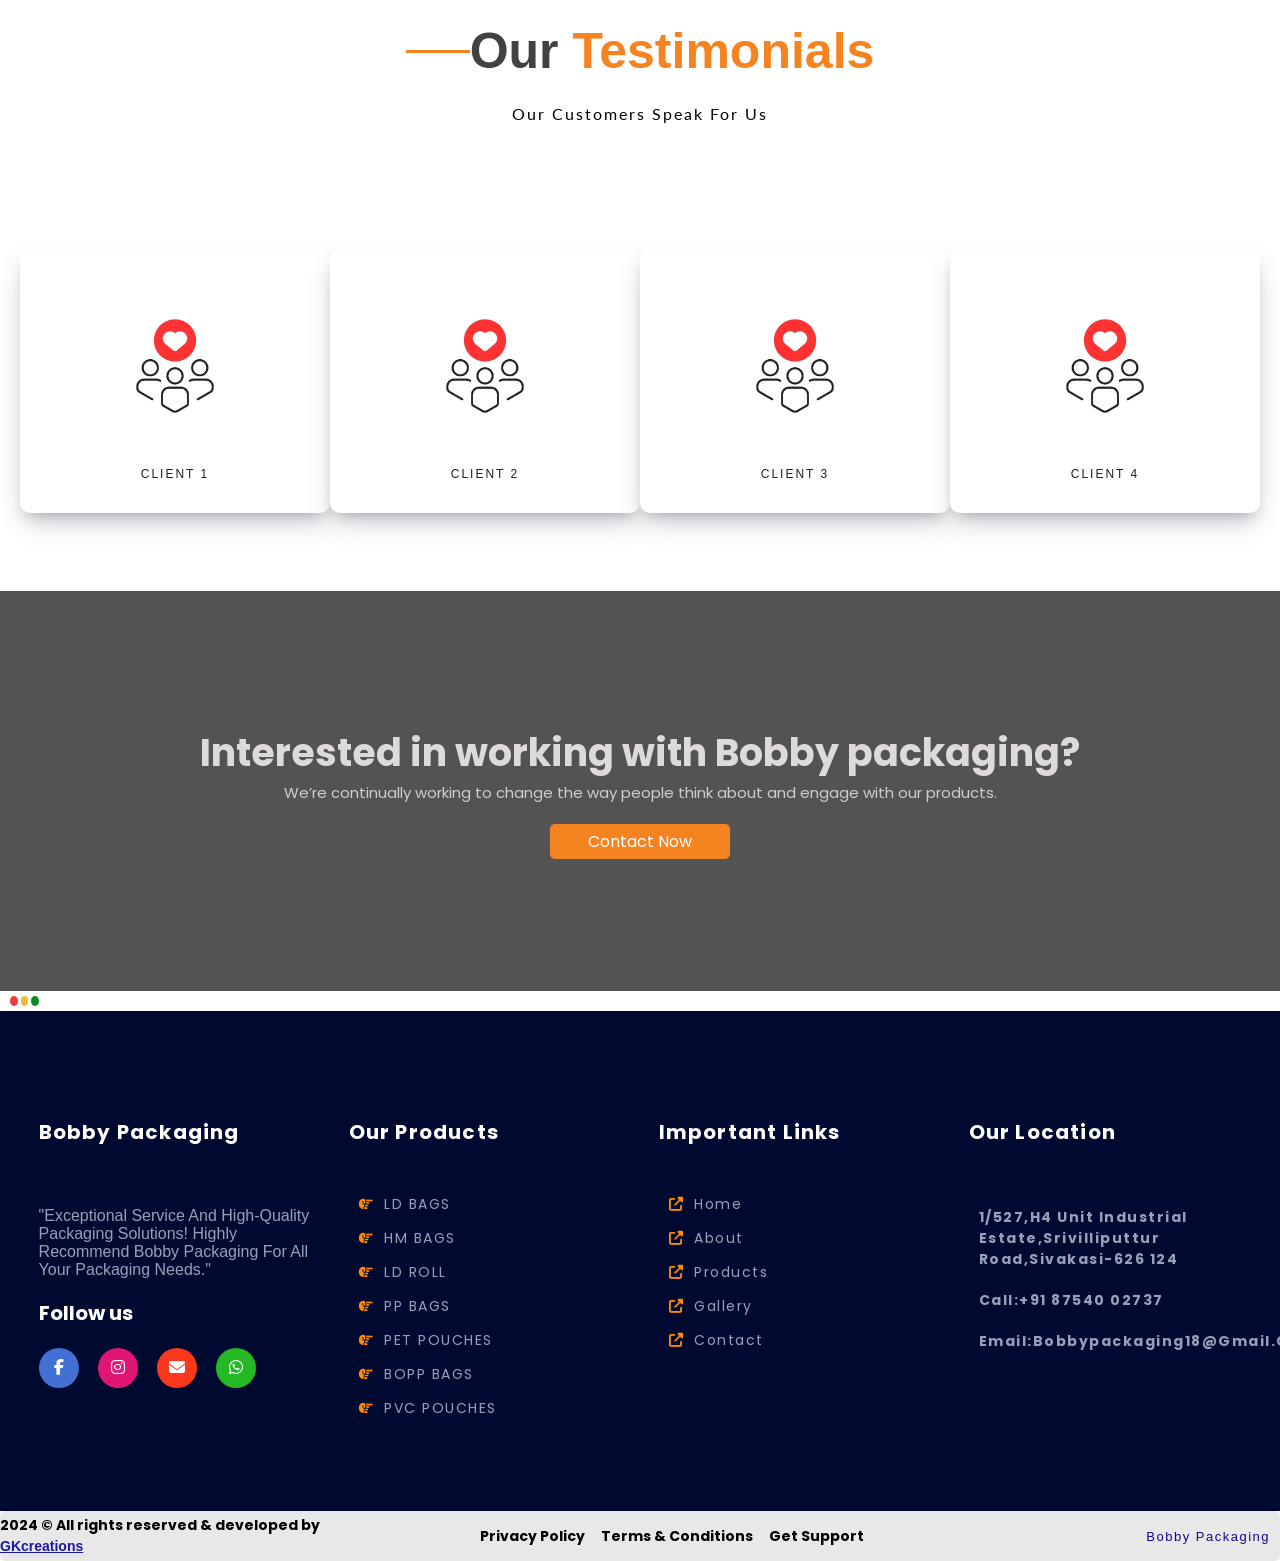
==== commit 86ad9f4a: "ddd" ====
--- a/index.html
+++ b/index.html
@@ -28,6 +28,49 @@
     <title>Document</title>
   </head>
   <body>
+    <div class="whatsapp-icon">
+      <a href="https://wa.me/+918754002737/?text=Hello%20there!">
+        <img src="./assets/img/WhatsApp_icon.png" />
+      </a>
+    </div>
+    <div class="mobilenav">
+      <div class="mobilenavlogo">
+          <img src="./assets/img/logobg.png" alt="">
+      </div>
+      <!-- hamburger menuuu -->
+
+      <nav role="navigation">
+      <div id="menuToggle">
+        <!--
+        A fake / hidden checkbox is used as click reciever,
+        so you can use the :checked selector on it.
+        -->
+        <input type="checkbox" />
+        
+        <!--
+        Some spans to act as a hamburger.
+        
+        They are acting like a real hamburger,
+        not that McDonalds stuff.
+        -->
+        <span></span>
+        <span></span>
+        <span></span>
+        
+        <!--
+        Too bad the menu has to be inside of the button
+        but hey, it's pure CSS magic.
+        -->
+        <ul id="menu">
+          <a href="./index.html"><li>Home</li></a>
+          <a href="./about.html"><li>About</li></a>
+          <a href="./product.html"><li>Products</li></a>
+          <a href="./gallery.html"><li>Gallery</li></a>
+          <a href="./contact.html"><li>Contact Us</li></a>
+        </ul>
+      </div>
+    </nav>
+  </div>
     <div class="nav">
       <div class="subnav">
         <div class="logod">
@@ -44,7 +87,7 @@
             <div data-text="See our works" class="linktext">Products</div>
           </a>
 
-          <a class="item" href="#nav-9">
+          <a class="item" href="./gallery.html">
             <div data-text="Thoughts" class="linktext">Gallery</div>
           </a>
           <a class="item" href="./contact.html">
@@ -454,7 +497,7 @@
                     <a href="./index.html"><i class="fa-solid fa-up-right-from-square"></i>Home</a>
                     <a href="./about.html"><i class="fa-solid fa-up-right-from-square"></i>About</a>
                     <a href="./product.html"><i class="fa-solid fa-up-right-from-square"></i>Products</a>
-                    <a href="./about.html"><i class="fa-solid fa-up-right-from-square"></i>Gallery</a>
+                    <a href="./gallery.html"><i class="fa-solid fa-up-right-from-square"></i>Gallery</a>
                     <a href="./contact.html"><i class="fa-solid fa-up-right-from-square"></i>Contact</a>
                 </div>
             </div>
--- a/assets/css/styles.css
+++ b/assets/css/styles.css
@@ -4,14 +4,32 @@
     box-sizing: border-box;   
    }
    body{
-       margin: 0;
-       padding: 0;
+    width: 100vw;
+    height: 100vh;
+       /* margin: 0;
+       padding: 0; */
        overflow-x: hidden;
       position: absolute;
    }
    body::-webkit-scrollbar{
        display: none;
    }
+   .mobilenav{
+    display: none;
+   }
+   .whatsapp-icon {
+    position: fixed;
+    bottom: 20px;
+    right: 50px;
+    z-index: 9999; /* Ensure it's above other content */
+  }
+  
+  .whatsapp-icon img {
+    width: 50px; /* Adjust size as needed */
+    height: auto;
+    border-radius: 50%; /* Makes it round */
+    box-shadow:rgba(0, 0, 0, 0.25) 0px 54px 55px, rgba(0, 0, 0, 0.12) 0px -12px 30px, rgba(0, 0, 0, 0.12) 0px 4px 6px, rgba(0, 0, 0, 0.17) 0px 12px 13px, rgba(0, 0, 0, 0.09) 0px -3px 5px; /* Optional: Adds shadow */
+  }
    .nav{
     position:fixed;
     /* position: relative; */
@@ -1250,4 +1268,1523 @@
   text-decoration: none;
   letter-spacing: 1.5px;
   padding-right: 10px;
+}
+@media screen and (max-width:600px) {
+
+  *{
+    margin: 0;
+    padding: 0;
+    box-sizing: border-box;   
+   }
+   body{
+    width: 100vw;
+    height: 100vh;
+       /* margin: 0;
+       padding: 0; */
+       overflow-x: hidden;
+      position: absolute;
+   }
+   body::-webkit-scrollbar{
+       display: none;
+   }
+   .whatsapp-icon {
+    position: fixed;
+    bottom: 100px;
+    right: 30px;
+    z-index: 9999; /* Ensure it's above other content */
+}
+
+.whatsapp-icon img {
+    width: 45px; /* Adjust size as needed */
+    height: auto;
+    border-radius: 50%; /* Makes it round */
+    box-shadow:rgba(0, 0, 0, 0.25) 0px 54px 55px, rgba(0, 0, 0, 0.12) 0px -12px 30px, rgba(0, 0, 0, 0.12) 0px 4px 6px, rgba(0, 0, 0, 0.17) 0px 12px 13px, rgba(0, 0, 0, 0.09) 0px -3px 5px; /* Optional: Adds shadow */
+}
+   .mobilenav{
+    height: 100px;
+    width: 100%;
+    background-color:white;
+    display: flex;
+    align-items: center;
+    justify-content: space-between;
+    position:fixed;
+    /* position: relative; */
+  top: 0;
+  z-index: 2;
+  border-bottom: 1px solid rgba(128, 128, 128, 0.247);
+    /* background-color:rgb(212, 212, 212); */
+    padding: 10px;
+    background-color: white;
+    box-shadow: rgba(50, 50, 93, 0.25) 0px 50px 100px -20px, rgba(0, 0, 0, 0.3) 0px 30px 60px -30px, rgba(10, 37, 64, 0.35) 0px -2px 6px 0px inset;
+    
+}
+.mobilenavlogo{
+    height: 100%;
+    width: 40%;
+    /* background-color: #1248c5; */
+}
+.mobilenavlogo img{
+    height: 100%;
+    width: 100%;
+    object-fit: contain;
+}
+/* hamburger menu */
+
+
+#menuToggle
+{
+  /* display: block; */
+  display: flex;
+  flex-direction: column;
+  align-items: center;
+  justify-content: center;
+  position: relative;
+  top: 0px;
+  left: 0px;
+  height:70px;
+  width: 70px;
+  z-index: 1;
+  
+  -webkit-user-select: none;
+  user-select: none;
+  background: radial-gradient(circle at 10% 20%, rgb(7, 121, 222) 0%, rgb(20, 72, 140) 90%);
+  /* background-color: #1248c5; */
+  /* background-color: #00000092; */
+  /* background-color:#f1f2f5; */
+  /* background-color:rgba(41, 41, 234, 0.696); */
+}
+
+#menuToggle a
+{
+  text-decoration: none;
+  color: #e6dddd;
+  
+  transition: color 0.3s ease;
+}
+
+#menuToggle a:hover
+{
+  color: black;
+}
+
+
+#menuToggle input
+{
+  display: block;
+  width: 40px;
+  height: 32px;
+  position: absolute;
+  top: 7px;
+  left: 5px;
+  
+  cursor: pointer;
+  
+  opacity: 0; /* hide this */
+  z-index: 2; /* and place it over the hamburger */
+  
+  -webkit-touch-callout: none;
+}
+
+/*
+ * Just a quick hamburger
+ */
+#menuToggle span
+{
+  display: block;
+  width: 33px;
+  height: 5px;
+  margin: 1px;
+  /* margin-bottom: 5px; */
+  position: relative;
+    background-color: white;
+  /* color: #1248c5; */
+  /* background-color: #1248c5; */
+  /* background: #ede9e9; */
+  border-radius: 3px;
+  
+  z-index: 1;
+  
+  transform-origin: 4px 0px;
+  
+  transition: transform 0.5s cubic-bezier(0.77,0.2,0.05,1.0),
+              background 0.5s cubic-bezier(0.77,0.2,0.05,1.0),
+              opacity 0.55s ease;
+}
+
+#menuToggle span:first-child
+{
+  transform-origin: 0% 0%;
+}
+
+#menuToggle span:nth-last-child(2)
+{
+  transform-origin: 0% 100%;
+}
+
+/* 
+ * Transform all the slices of hamburger
+ * into a crossmark.
+ */
+#menuToggle input:checked ~ span
+{
+  /* padding-left: 10px; */
+  opacity: 1;
+  transform: rotate(45deg) translate(7px, -3px);
+  background: #ffffff;
+  /* background-color: #1248c5; */
+}
+
+/*
+ * But let's hide the middle one.
+ */
+#menuToggle input:checked ~ span:nth-last-child(3)
+{
+  opacity: 0;
+  transform: rotate(0deg) scale(0.2, 0.2);
+}
+
+/*
+ * Ohyeah and the last one should go the other direction
+ */
+#menuToggle input:checked ~ span:nth-last-child(2)
+{
+  transform: rotate(-45deg) translate(5px, 8px);
+}
+
+/*
+ * Make this absolute positioned
+ * at the top left of the screen
+ */
+#menu
+{
+    overflow: hidden;
+  position: absolute;
+  width: 450px;
+  /* margin: -100px 0 0 -50px; */
+  top:83px;
+  left: -367px;
+  padding: 40px;
+  padding-right: 40px;
+  border: none;
+  /* padding-left: 55px; */
+  font-family: "Manrope", sans-serif;
+  /* padding-top: 125px; */
+  height: 350px;
+  display: flex;
+  flex-direction: column;
+  align-items: center;
+  justify-content: space-between;
+  /* justify-content: left; */
+  /* background: #dc3e3e; */
+  background: radial-gradient(circle at 10% 20%, rgb(7, 121, 222) 0%, rgb(20, 72, 140) 90%);
+  /* background: rgb(76, 57, 218); */
+/* background: linear-gradient(90deg, rgba(187,21,21,1) 0%, rgba(240,113,120,1) 48%, rgba(208,10,10,1) 100%, rgba(118,156,0,1) 100%); */
+  list-style-type: none;
+  -webkit-font-smoothing: antialiased;
+  /* to stop flickering of text in safari */
+  
+  transform-origin: 0% 0%;
+  transform: translate(-100%, 0);
+  
+  transition: transform 0.5s cubic-bezier(0.77,0.2,0.05,1.0);
+}
+
+#menu li
+{
+  text-align: center;
+  /* padding: 10px; */
+  font-size: 22px;
+  padding-right: 20px;
+  /* border:0.1px solid rgba(255, 255, 255, 0.375); */
+  width: 400px;
+  height: 40px;
+  border: none;
+  /* background-color: #dc3e3f; */
+  border-radius: 10px;
+
+
+
+  /* background: rgb(187,21,21); */
+/* background: linear-gradient(90deg, rgba(187,21,21,1) 0%, rgba(240,113,120,1) 48%, rgba(208,10,10,1) 100%, rgba(118,156,0,1) 100%); */
+}
+
+/*
+ * And let's slide it in from the left
+ */
+#menuToggle input:checked ~ ul
+{
+  transform: none;
+}
+   .nav{
+    display: none;
+    position:fixed;
+    /* position: relative; */
+  top: 0;
+  z-index: 2;
+  /* width: 100%; */
+    height: 100px;
+    width: 100%;
+    border-bottom: 1px solid rgba(128, 128, 128, 0.247);
+    /* background-color:rgb(212, 212, 212); */
+    padding: 10px;
+    background-color: white;
+    box-shadow: rgba(50, 50, 93, 0.25) 0px 50px 100px -20px, rgba(0, 0, 0, 0.3) 0px 30px 60px -30px, rgba(10, 37, 64, 0.35) 0px -2px 6px 0px inset;
+    /* background-color:rgb(13, 178, 255); */
+    /* box-shadow: rgba(0, 0, 0, 0.45) 0px 25px 20px -20px; */
+    /* box-shadow: rgba(0, 0, 0, 0.35) 0px -50px 36px -28px inset; */
+    /* box-shadow: rgba(0, 0, 0, 0.45) 0px 25px 20px -20px; */
+   }
+   .subnav{
+    height: 100%;
+    width: 100%;
+    display: flex;
+    align-items: center;
+    justify-content: space-between;
+    /* background-color:rgb(13, 178, 255); */
+   }
+   .logod{
+    height: 100%;
+    width: 30%;
+    /* background-color:white; */
+    overflow: hidden;
+    /* display: flex; */
+    /* align-items: left; */
+    /* justify-content: left; */
+   }
+   .logod img{
+    height: 100%;
+    width: 50%;
+    object-fit: contain;
+   }
+   .menud{
+    height: 100%;
+    width: 50%;
+    /* background-color: white; */
+    display: flex;
+    align-items: center;
+    justify-content: center;
+    padding-bottom: 11px;
+   }
+   .menud .linktext{
+    font-size:1.3em;
+    /* top:0px; */
+    text-align:center;
+    position:relative;
+    z-index:2;
+    font-weight: 600;
+    /* color:#000000; */
+    color: #424242;
+    /* color: rgb(13, 178, 255); */
+    /* background: -webkit-linear-gradient(#3c2372, #c3b538);
+  -webkit-background-clip: text;
+  -webkit-text-fill-color: transparent; */
+    /* background: #c0392b; fallback for old browsers */
+  /* background: -webkit-linear-gradient(to right, #c0392b, #8e44ad); Chrome 10-25, Safari 5.1-6 */
+  /* linear-gradient(to right, #c0392b, #8e44ad); W3C, IE 10+/ Edge, Firefox 16+, Chrome 26+, Opera 12+, Safari 7+ */
+    /* color: darkgoldenrod; */
+    /* color: #7b4397; */
+    /* color:rgb(101, 99, 99); */
+    /* color:#FFABAB; */
+    text-decoration:none;
+    font-family: "Poppins", sans-serif;
+    /* font-family: "Lato", sans-serif; */
+    font-size: 16px;
+    text-transform:uppercase;
+    transition:0.3s ease-in-out;
+    -webkit-transition:0.3s ease-in-out;
+  }
+  .menud .linktext:before{
+    content:'';
+    position:absolute;
+    top:0px;
+    left:-2.5px;
+    width:calc(100% + 5px);
+    border-left:1.5px solid black;
+    border-right:1.5px solid black;
+    height:150%;
+    transition:0.3s ease-in-out;
+    -webkit-transition:0.3s ease-in-out;
+    opacity:1;
+    background:transparent;
+    max-height:0%;
+    transform:translateY(20px);
+    -webkit-transform:translateY(20px);
+  }
+  .menud .linktext:after{
+    display:inline-block;
+    content:attr(data-text);
+    position:absolute;
+    top:24px;
+    left:0px;
+    width:100%;
+    transition:0.3s ease-in-out;
+    -webkit-transition:0.3s ease-in-out;
+    font-size:0.5em;
+    color:black;
+    transform:translateY(30px);
+    -webkit-transform:translateY(30px);
+    opacity:0;
+  }
+  .menud .item{
+    position:relative;
+    display:inline-block;
+    height:35px;
+    padding-top:15px;
+    margin-left:25px;
+    margin-right:25px;
+    background:transparent;
+    z-index:2;
+    color:rgb(201, 36, 179);
+    text-decoration:none;
+    font-family:Arial, sans-serif;
+    text-transform:uppercase;
+    transition:0.3s ease-in-out;
+    -webkit-transition:0.3s ease-in-out;
+  }
+  .menud .item:hover .linktext:before{
+    max-height:150%;
+    transition-delay:0.3s;
+    -webkit-transition-delay:0.3s;
+    transform:translateY(0%);
+    -webkit-transform:translateY(0%);
+  }
+  .menud .item:hover .linktext:after{
+    opacity:1;
+    transition-delay:0.5s;
+    -webkit-transition-delay:0.5s;
+    transform:translateY(0px);
+    -webkit-transform:translateY(0px);
+  }
+  .menud .item:hover .linktext{
+    color:#f58320;
+    top:-10px;
+    transform:scale(1.3);
+    -webkit-transform:scale(1.3);
+  }
+   .icond{
+    height: 100%;
+    width: 20%;
+    display: flex;
+    align-items: center;
+    justify-content:right;
+    /* background-color: saddlebrown; */
+    transition: 1.1s ease-in;
+   }
+   .icond i:hover{
+    transform: scale(1.2);
+   }
+   #i1{
+    color: rgb(24, 162, 24);
+    font-size: 23px;
+    padding-right: 18px;
+   }
+   #i2{
+    color: rgb(201, 31, 116);
+    font-size: 23px;
+    padding-right: 18px;
+   }
+   #i3{
+    color: rgb(222, 8, 8);
+    font-size: 23px;
+    padding-right: 18px;
+   }
+   #i4{
+    color: rgb(60, 60, 212);
+    font-size: 23px;
+    padding-right: 18px;
+   }
+   .mainimg{
+    margin-top: 100px;
+    height: auto;
+    width: 100%;
+    /* object-fit: cover; */
+   }
+   .mainimg img{
+    height: 100%;
+    width: 100%;
+    object-fit: cover;
+   }
+   .slideshower{
+    display: none;
+    margin-top: 100px;
+    height: 731px;
+    width: 100%;
+    background-color: #1248c5;
+    position: relative;
+    overflow: hidden;
+}
+/* slideshow start */
+.slider_container {
+    position: relative;
+    width: 100%;
+    min-width: 50rem;
+    height: 100%;
+    display: flex;
+    justify-content: flex-start;
+    align-items: center;
+    overflow: hidden;
+  }
+  
+  .slider {
+    position: relative;
+    width: 400%;
+    height: 100%;
+    display: flex;
+    flex-direction: row;
+    align-items: center;
+    justify-content: space-between;
+    animation: 30s cubic-bezier(1, 0.95, 0.565, 1) sliding infinite;
+  }
+  
+  .slide {
+    position: relative;
+    min-width: 100%;
+    height: 100%;
+  }
+  
+  .slide img {
+    width: 100%;
+    height: 100%;
+  }
+  
+  .slide .caption {
+    position: absolute;
+    left: 0;
+    bottom: 5%;
+    font-size: 30px;
+    font-weight: 600;
+    color: white;
+    text-transform: capitalize;
+    font-family: "Urbanist", sans-serif;
+    background: rgba(0, 0, 0, 0.348);
+    backdrop-filter: blur(10px);
+    padding: 1rem 5rem;
+    border-radius: 0 2rem 2rem 0;
+  }
+  
+  .slide.one {
+    background: rgb(182, 19, 109);
+  }
+  .slide.two {
+    background: rgb(255, 64, 64);
+  }
+  .slide.three {
+    background: rgb(11, 173, 188);
+  }
+  .slide.four {
+    background: rgb(11, 188, 14);
+  }
+  .slide.five {
+    background: rgb(46, 38, 5);
+  }
+  .slide.six {
+    background: rgb(50, 17, 53);
+  }
+  .slide.seven {
+    background: rgb(11, 188, 82);
+  }
+
+  
+  @keyframes sliding {
+    0% {
+      transform: translateX(0%);
+    }
+    10% {
+      transform: translateX(0%);
+    }
+    15% {
+      transform: translateX(-100%);
+    }
+    23% {
+      transform: translateX(-100%);
+    }
+    30% {
+      transform: translateX(-200%);
+    }
+    38% {
+        transform: translateX(-200%);
+      }
+    45% {
+      transform: translateX(-300%);
+    }
+    55% {
+      transform: translateX(-300%);
+    }
+    65% {
+      transform: translateX(-400%);
+    }
+    75% {
+        transform: translateX(-400%);
+      }
+    85% {
+      transform: translateX(-500%);
+    }
+    100% {
+        transform: translateX(-500%);
+      }
+
+
+
+
+
+  }
+
+  /* .{
+    background: #00afea;
+    background: -o-linear-gradient(65deg, #00afea 0%, #03b1ec 0%, #2a83c6 18%, #3e6cb2 44%, #4663aa 100%);
+    background: linear-gradient(25deg, #00afea 0%, #03b1ec 0%, #2a83c6 18%, #3e6cb2 44%, #4663aa 100%);
+  } */
+   .div2{
+    height:auto;
+    width: 100%;
+    padding: 20px;
+    background-color:white;
+   }
+   .subdiv2{
+    height: 100%;
+    width: 100%;
+    /* background-color:saddlebrown; */
+    display: flex;
+    flex-direction: column;
+    align-items: center;
+    justify-content: center;
+   }
+   .subdiv22{
+    height: 100%;
+    width: 100%;
+    /* background-color: aliceblue; */
+   }
+   .subdiv23{
+    height: 100%;
+    width: 100%;
+    /* background-color:white; */
+  }
+  .subdiv23 img{
+    height: 100%;
+    width: 100%;
+    object-fit: contain;
+  }
+  .headdy{
+    height: 20%;
+    width: 100%;
+    background-color: white;
+    /* background-color:pink; */
+    display: flex;
+    align-items:center;
+    justify-content: center;
+  }
+  .headdy p{
+    height:5px;
+    width: 10%;
+    background-color: #f58320;
+    /* margin-right: 5px; */
+  }
+  .headdy h1{
+    color:#424242;
+    font-size: 32px;
+    font-family: -apple-system, BlinkMacSystemFont, "Segoe UI", Roboto, "Helvetica Neue", Arial, "Noto Sans", sans-serif, "Apple Color Emoji", "Segoe UI Emoji", "Segoe UI Symbol", "Noto Color Emoji";
+  }
+  .connty{
+    height: 100%;
+    width: 100%;
+    /* background-color: aqua; */
+    display: flex;
+    align-items: center;
+    flex-direction: column;
+    justify-content: center;
+  }
+  .connty h1{
+    text-align: center;
+    font-size: 25px;
+    font-weight: 300;
+    font-family: -apple-system, BlinkMacSystemFont, "Segoe UI", Roboto, "Helvetica Neue", Arial, "Noto Sans", sans-serif, "Apple Color Emoji", "Segoe UI Emoji", "Segoe UI Symbol", "Noto Color Emoji";
+  }
+  .connty p{
+    padding-top: 20px;
+    letter-spacing: 2px;
+    text-transform: capitalize;
+    line-height: 25px;
+    text-align: justify;
+    font-family: "Lato", sans-serif;
+  }
+  .connty a{
+    color: blue;
+    text-decoration: none;
+    padding-top: 20px;
+    margin-bottom: 30px;
+    font-family: -apple-system, BlinkMacSystemFont, "Segoe UI", Roboto, "Helvetica Neue", Arial, "Noto Sans", sans-serif, "Apple Color Emoji", "Segoe UI Emoji", "Segoe UI Symbol", "Noto Color Emoji";
+  
+  }
+  .cardi{
+    height:80px;
+    width: 100%;
+    background-color:white;
+    display: flex;
+    align-items: center;
+    justify-content: left;
+    border-top: 1px solid rgba(128, 128, 128, 0.36);
+  }
+  .cardi1{
+    height: 100%;
+    width: 33.5%;
+    /* background-color:gray; */
+    border-right: 1px solid rgba(128, 128, 128, 0.53);
+    display: flex;
+    align-items: center;
+    justify-content: center;
+  }
+  .cardi2{
+    height: 100%;
+    width: 33.1%;
+    /* background-color:gray; */
+    display: flex;
+    align-items: center;
+    justify-content: center;
+    /* border-right: 2px solid red; */
+  }
+  .cardi22{
+    height: 100%;
+    width: 40%;
+    /* background-color: saddlebrown; */
+    display: flex;
+    align-items: center;
+    justify-content: center;
+  }
+  .cardi22 i{
+    color:#f58320;
+    font-size: 30px;
+    /* font-weight: 400; */
+  }
+  .cardi23{
+    height: 100%;
+    width: 60%;
+    /* background-color: antiquewhite; */
+    display: flex;
+    flex-direction:column;
+    align-items: center;
+    justify-content: center;
+  }
+  .cardi23 h2{
+    font-size: 16px;
+    font-weight: 350;
+    font-family: "Lato", sans-serif;
+    color: black;
+  }
+  .topheading{
+    overflow: hidden;
+    height: 250px;
+    width: 100%;
+    background-color: white;
+    /* background-color:pink; */
+    display: flex;
+    flex-direction: column;
+    align-items:center;
+    justify-content: center;
+  }
+  .topheadingsub1{
+    height: 30%;
+    width: 100%;
+    display: flex;
+    align-items: center;
+    justify-content: center;
+    /* background-color: rebeccapurple; */
+  }
+  .topheadingsub1 span{
+    color:#f58320;
+    font-size: 32px;
+    font-family: -apple-system, BlinkMacSystemFont, "Segoe UI", Roboto, "Helvetica Neue", Arial, "Noto Sans", sans-serif, "Apple Color Emoji", "Segoe UI Emoji", "Segoe UI Symbol", "Noto Color Emoji";
+  
+  }
+  .topheadingsub1 p{
+    height: 5px;
+    width: 10%;
+    /* margin-left: 70px; */
+    background-color: #f58320;
+    margin-right: 5px;
+  }
+  .topheadingsub1 h1{
+    color:#424242;
+    font-size: 32px;
+    font-family: -apple-system, BlinkMacSystemFont, "Segoe UI", Roboto, "Helvetica Neue", Arial, "Noto Sans", sans-serif, "Apple Color Emoji", "Segoe UI Emoji", "Segoe UI Symbol", "Noto Color Emoji";
+  }
+  .topheadingsub{
+    height: 20%;
+    width: 100%;
+    display: flex;
+    align-items: center;
+    justify-content: center;
+    /* background-color: #1248c5; */
+  }
+  .topheadingsub p{
+    letter-spacing: 1px;
+    text-transform: capitalize;
+    line-height: 25px;
+    text-align: center;
+    font-family: "Lato", sans-serif;
+  }
+  .minicontain{
+    overflow: hidden;
+    height: auto;
+    width: 100%;
+    padding: 20px;
+    /* background-color: #1248c5; */
+  }
+  .subminicontain{
+    height: 100%;
+    width:100%;
+    /* background-color: #424242; */
+    display: grid;
+    grid-template-columns: repeat(1,1fr);
+    place-items: center;
+  }
+  .card{
+    margin-bottom:50px;
+    height:450px;
+    width: 350px;
+    box-shadow: rgba(50, 50, 93, 0.25) 0px 50px 100px -20px, rgba(0, 0, 0, 0.3) 0px 30px 60px -30px, rgba(10, 37, 64, 0.35) 0px -2px 6px 0px inset;
+  
+    /* box-shadow: rgba(17, 17, 26, 0.1) 0px 8px 24px, rgba(17, 17, 26, 0.1) 0px 16px 56px, rgba(17, 17, 26, 0.1) 0px 24px 80px; */
+    border-radius: 20px;
+    /* overflow: hidden; */
+  }
+  .card:hover{
+    box-shadow: rgba(0, 0, 0, 0.56) 0px 22px 70px 4px;
+    /* box-shadow: rgba(0, 0, 0, 0.4) 0px 2px 4px, rgba(0, 0, 0, 0.3) 0px 7px 13px -3px, rgba(0, 0, 0, 0.2) 0px -3px 0px inset; */
+  }
+  
+  .c1{
+    height:45%;
+    width: 100%;
+    /* background-color: #4668b8; */
+    overflow: hidden;
+    padding-bottom: 10px;
+    /* box-shadow: rgba(50, 50, 93, 0.25) 0px 50px 100px -20px, rgba(0, 0, 0, 0.3) 0px 30px 60px -30px, rgba(10, 37, 64, 0.35) 0px -2px 6px 0px inset; */
+  
+  }
+  .c1 img{
+    height: 120%;
+    width: 100%;
+    overflow: hidden;
+    /* transition: 0.6s ease-in; */
+    /* box-shadow: rgba(50, 50, 93, 0.25) 0px 50px 100px -20px, rgba(0, 0, 0, 0.3) 0px 30px 60px -30px, rgba(10, 37, 64, 0.35) 0px -2px 6px 0px inset; */
+  
+    object-fit: contain;
+  }
+  .c2{
+    height: 55%;
+    width: 100%;
+    box-shadow: rgba(50, 50, 93, 0.25) 0px 50px 100px -20px, rgba(0, 0, 0, 0.3) 0px 30px 60px -30px, rgba(10, 37, 64, 0.35) 0px -2px 6px 0px inset;
+  
+    background-color:white;
+    padding: 20px;
+  }
+  .c2 h2{
+    margin-top: 10px;
+    color: #424242;
+    /* margin-bottom: 1px solid red; */
+    font-family: -apple-system, BlinkMacSystemFont, "Segoe UI", Roboto, "Helvetica Neue", Arial, "Noto Sans", sans-serif, "Apple Color Emoji", "Segoe UI Emoji", "Segoe UI Symbol", "Noto Color Emoji";
+    font-size: 20px;
+    transition: 1.2s ease-in;
+  }
+  .c2 p{
+    background-color:rgba(128, 128, 128, 0.299);
+    width: 100%;
+    margin-top: 20px;
+    height:1.3px;
+  }
+  #te{  
+    background-color: #f2f2f2;
+    margin-top: 30px;
+    font-size: 15px;
+    text-align: justify;
+    font-family: "Lato", sans-serif;
+  }
+  .contact{
+    height:400px;
+    width: 100%;
+    background-image: url(../img/mach.webp);
+    background-position:center;
+    background-attachment: fixed;
+    background-repeat: no-repeat;
+    background-size: cover;
+    display: flex;
+    align-items: center;
+    /* padding-top: 100px; */
+        /* background-color: #454cd1; */
+}
+.subcontact{
+    height: 100%;
+    width: 100%;
+    background-color:rgba(47, 47, 47, 0.822);
+    display: flex;
+    align-items: center;
+    justify-content: center;
+}
+.subccon{
+    height: 100%;
+    width: 100%;    
+    /* background-color: #454cd1; */
+    display: flex;
+    flex-direction: column;
+    align-items: center;
+    justify-content: center;
+}
+.subccon h1{
+    /* font-family:Arial, sans-serif; */
+    font-size: 32px;
+    color:rgb(222, 218, 218);
+    text-align: center;
+    font-family: "Poppins", sans-serif;
+}
+.subccon p{
+    /* font-size: 38px; */
+    font-size: 15px;
+    color: rgb(207, 205, 205);
+    font-family: "Poppins", sans-serif;
+}
+.subccon a{
+  font-family: "Poppins", sans-serif;
+  color: white;
+  height: 35px;
+  width: 180px;
+  text-decoration: none;
+  text-align: center;
+  margin-top: 20px;
+  font-size: 16px;
+  padding-top: 5px;
+  border-radius: 5px;
+  background-color: #f58320;
+}
+.subccon a:hover{
+  background-color: #e56d03;
+  color: rgba(255, 255, 255, 0.734);
+}
+.nexdiv{
+  overflow:hidden;
+  height:auto;
+  width: 100%;
+  /* background-color: #1248c5; */
+  background-color: white;
+  position:relative;
+  padding: 20px;
+  display: flex;
+  flex-direction: column;
+  align-items: center;
+  justify-content: center;
+}
+.subnextdiv{
+  height: 100%;
+  width: 100%;
+  /* background-color: rebeccapurple; */
+  /* display: flex; */
+  /* align-items: center; */
+  /* justify-content: center; */
+  place-items: center;
+  display: grid;
+  grid-template-columns: repeat(2,1fr);
+  grid-row-gap: 20px;
+  grid-column-gap: 20px;
+  overflow: hidden;
+  margin-bottom: 80px;
+}
+.cardg {
+  /* position:absolute; */
+  /* box-shadow: rgb(204, 219, 232) 3px 3px 6px 0px inset, rgba(255, 255, 255, 0.5) -3px -3px 6px 1px inset; */
+  transform: translate(-0%,-0%);
+  width: 180px;
+  height: 220px;
+  background: #000;
+  overflow: hidden;
+  /* box-shadow: rgba(0, 0, 0, 0.3) 0px 19px 38px, rgba(0, 0, 0, 0.22) 0px 15px 12px; */
+}
+.cardg .image {
+  width: 100%;
+  height: 100%;
+  overflow: hidden;
+  background-color: white;
+  /* box-shadow: rgb(204, 219, 232) 3px 3px 6px 0px inset, rgba(255, 255, 255, 0.5) -3px -3px 6px 1px inset; */
+}
+.cardg .image img {
+  height: 100%;
+  width: 100%;
+  transition: .5s;
+  object-fit: contain;
+}
+.cardg:hover .image img {
+  opacity: .5;
+  transform: translateX(30%);
+}
+.cardg .details {
+  position: absolute;
+  top: 0;
+  left: 0;
+  width: 70%;/*100%*/
+  height: 100%;
+  background: #f58320;
+  transition: .5s;
+  transform-origin: left;
+  transform: perspective(2000px) rotateY(-90deg);
+}
+.cardg:hover .details {
+  transform: perspective(2000px) rotateY(0deg);
+}
+.center{
+  height: 100%;
+  width: 100%;
+  display: flex;
+  flex-direction: column;
+  align-items: center;
+  justify-content: center;
+  /* background-color: orange; */
+}
+.cardg .details .center {
+  padding: 20px;
+  text-align: center;
+  background: white;
+  /* box-shadow: rgba(0, 0, 0, 0.4) 0px 30px 90px; */
+  /* box-shadow: rgb(204, 219, 232) 3px 3px 6px 0px inset, rgba(255, 255, 255, 0.5) -3px -3px 6px 1px inset; */
+  /* background: #f58320; */
+  position: absolute;
+  top: 50%;
+  transform: translateY(-50%);
+}
+.cardg .details .center h1 {
+  margin: 0;
+  padding: 0;
+  color: #ff3636;
+  line-height: 20px;
+  font-size: 16px;
+  text-transform: uppercase;
+  font-family: "Poppins", sans-serif;
+}
+.cardg .details .center h1 span {
+  font-size: 14px;
+  color: #262626;
+}
+.cardg .details .center p {
+  font-size: 14px;
+  margin: 10px 0;
+  padding: 0;
+  font-family: "Lato", sans-serif;
+  color: #262626;
+}
+.subnextdiv2{
+  height: 100%;
+  width: 100%;
+  /* background-color: #e56d03; */
+  display: flex;
+  align-items: center;
+  justify-content: center;
+}
+.summa{
+  /* display: none; */
+  height: 0px;
+  width: 100%;
+  background-color: white;
+}
+.dd{
+  height:auto;
+  width: 100%;
+  padding: 20px;
+  background-color:white;
+  padding-bottom: 50px;
+}
+.dd1{
+  overflow: hidden;
+  height: 100%;
+  width: 100%;
+  background-color:white;
+  display: flex;
+  flex-direction: column;
+  align-items: center;
+  justify-content: space-around;
+  font-family: 'Open Sans', sans-serif;
+}
+@import url('https://fonts.googleapis.com/css?family=Open+Sans:400,600');
+
+
+
+.car {
+  /* position: relative; */
+  display: flex;
+  justify-content: center;
+  cursor: pointer;
+  width: 22em;
+  max-width: 80%;
+  padding: 2em 0;
+  background: #FFF;
+  margin-bottom: 50px;
+  box-shadow: rgba(50, 50, 93, 0.25) 0px 13px 27px -5px, rgba(0, 0, 0, 0.3) 0px 8px 16px -8px;
+  /* box-shadow: rgba(0, 0, 0, 0.56) 0px 22px 70px 4px; */
+  border-radius: 10px;
+  /* box-shadow: rgba(50, 50, 93, 0.25) 0px 50px 100px -20px, rgba(0, 0, 0, 0.3) 0px 30px 60px -30px, rgba(10, 37, 64, 0.35) 0px -2px 6px 0px inset; */
+    /* box-shadow: 0 0 6px 0 rgba(#202024, .12); */
+  transition: all .35s ease;
+  
+  &::before, &::after {
+    content: "";
+    position: absolute;
+    top: 0; left: 0;
+    width: 100%;
+    background: #f58320;
+    height: 4px;
+  }
+  
+  &::before {
+    width: 0;
+    opacity: 0;
+    transition: opacity 0 ease, width 0 ease;
+    transition-delay: .5s;
+  }
+  
+  &::after {
+    width: 100%;
+    background: white;
+    transition: width .5s ease;
+  }
+  
+  .conten {
+    width: 18em;
+    max-width: 80%;
+    display: flex;
+    flex-direction: column;
+    align-items: center;
+    justify-content: center;
+  }
+  
+  .logo {
+    margin: 0 0 1em;
+    width: 10.625em;
+    transition: all .35s ease;
+  }
+  
+  h6 {
+    color: #201f1f;
+    font-weight: 400;
+    font-size: 12px;
+    text-transform: uppercase;
+    margin: 0;
+    letter-spacing: 2px;
+  }
+  
+  .hover_content {
+    overflow: hidden;
+    max-height: 0;
+    transform: translateY(1em);
+    transition: all .55s ease;
+
+    
+    p {
+      text-align: center;
+      margin: 1.5em 0 0;
+      color: #6E6E70;
+      line-height: 1.4em;
+    }
+  }
+  
+  &:hover {
+    width: 24em;
+    box-shadow: 0 10px 20px 0 rgba(#202024, .12);
+    
+    &::before {
+      width: 100%;
+      opacity: 1;
+      transition: opacity .5s ease, width .5s ease;
+      transition-delay: 0;
+    }
+    
+    &::after {
+      width: 0;
+      opacity: 0;
+      transition: width 0 ease;
+    }
+    
+    .logo {
+      margin-bottom: .5em;
+    }
+    
+    .hover_content {
+      max-height: 10em;
+      transform: none;
+    }
+  }
+}
+.nn{
+  height: 1000px;
+  width: 100%;
+  background-color: rebeccapurple;
+}
+.contactt{
+  height: 400px;
+  width: 100%;
+  background-image: url(../img/cc.webp);
+  background-position:center;
+  background-attachment: fixed;
+  background-repeat: no-repeat;
+  background-size: cover;
+  display: flex;
+  align-items: center;
+  /* padding-top: 100px; */
+      /* background-color: #454cd1; */
+}
+.subcontactt{
+  height: 100%;
+  width: 100%;
+  background-color:rgba(47, 47, 47, 0.822);
+  display: flex;
+  align-items: center;
+  justify-content: center;
+}
+.subcconn{
+  height: 100%;
+  width: 100%;    
+  /* background-color: #454cd1; */
+  display: flex;
+  flex-direction: column;
+  align-items: center;
+  justify-content: center;
+}
+.subcconn h1{
+  /* font-family:Arial, sans-serif; */
+  font-size: 32px;
+  text-align: center;
+  color:rgb(222, 218, 218);
+  font-family: "Poppins", sans-serif;
+}
+.subcconn p{
+  /* font-size: 38px; */
+  font-size: 15px;
+  text-align: center;
+  color: rgb(207, 205, 205);
+  font-family: "Poppins", sans-serif;
+}
+.subcconn a{
+  font-family: "Poppins", sans-serif;
+  color: white;
+  height: 35px;
+  width: 180px;
+  text-decoration: none;
+  text-align: center;
+  margin-top: 20px;
+  font-size: 16px;
+  padding-top: 5px;
+  border-radius: 5px;
+  background-color: #f58320;
+}
+.subcconn a:hover{
+  background-color: #e56d03;
+  color: rgba(255, 255, 255, 0.734);
+}
+.summa{
+  height: 15px;
+  width: 100%;
+  background-color:white;
+  display: flex;
+  align-items: center;
+  justify-content: left;
+  padding-left:10px;
+
+}
+.summa p{
+  height: 50%;
+  width: 1.7%;
+ border-radius: 100%;
+ background-color: rgb(240, 59, 59);
+}
+#np1{
+  height: 50%;
+  width: 1.7%;
+  border-radius: 100%;
+  background-color: rgb(236, 190, 52);
+  /* padding-left: 5px; */
+  margin-left: 3px;
+}
+#np2{
+  height: 50%;
+  width: 1.7%;
+  border-radius: 100%;
+  background-color: rgb(10, 141, 28);
+  margin-left: 3px;
+}
+/* footer code */
+.footer{
+  overflow: hidden  ;
+  height: auto;
+  width: 100%;
+  background-color: #000a30;
+  /* background-color:rebeccapurple; */
+  padding: 20px;
+}
+.subfooter{
+  height: 100%;
+  width: 100%;
+  /* background-color: blue; */
+  display: flex;
+  flex-direction: column;
+  align-items: center;
+  justify-content: space-around;
+}
+.fdiv{
+  height: 80%;
+  width:100%;
+  /* background-color: rgb(114, 55, 55); */
+  display: flex;
+  align-items: center;
+  flex-direction: column;
+  justify-content: space-around   ;
+}
+.seconddiv{
+  height:50px;
+  width: 100%;
+  overflow: hidden;
+  border-radius: 5px;
+  /* padding-left: 10px; */
+  background-color:#e8e8e8;
+  display: flex;
+  align-items: center;
+  justify-content: space-between;
+  
+}
+.minicon{
+  height: 100%;
+  width: 100%;
+  margin-bottom:30px;
+  /* background-color: darkgoldenrod; */
+}
+.imgg{
+  height: 30%;
+  width: 100%;
+  background-color:rgb(255, 255, 255);
+    overflow: hidden;
+  display: flex;
+  align-items: center;
+  justify-content: left;
+  border-radius: 10px;
+}
+.imgg img{
+  height: 100%;
+  width: 100%;
+  border-radius: 10px;
+  object-fit: contain;
+  opacity: 0.8;
+}
+.imgg img:hover{
+  opacity: 1;
+  /* transform: scale(0.4); */
+}
+.cons{
+  height: 100%;
+  width: 100%;
+  /* background-color: bisque; */
+  display: flex;
+  flex-direction: column;
+  align-items: left;
+  justify-content: space-around;
+  position: relative;
+}
+.cons p{
+  font-family: "Manrope", sans-serif;
+  font-size: 16px;
+  color: #97a0b8;
+  /* margin-top: 20px; */
+  /* line-height:25px; */
+  text-transform:capitalize;
+  text-align: left;
+}
+
+.footer-social-icon{
+  height: 40%;
+  width: 100%;
+  /* padding-top: 30px; */
+  /* background-color: red; */
+  /* display: flex; */
+  /* flex-direction: column; */
+  /* align-items: center; */
+  /* justify-content: center; */
+}
+.footer-social-icon span {
+  color: #fff;
+  display: block;
+  font-size: 20px;
+  margin-top: 20px;
+  font-weight: 700;
+  font-family: 'Poppins', sans-serif;
+  margin-bottom: 20px;
+ }
+ .footer-social-icon a {
+  color: #fff;
+  font-size: 16px;
+  margin-right: 15px;
+ }
+ .footer-social-icon i {
+  height: 40px;
+  width: 40px;
+  text-align: center;
+  line-height: 38px;
+  border-radius: 50%;
+ }
+ .facebook-bg{
+  background: #4270d4;
+ }
+ .instagram-bg{
+  background: #e11574;
+ }
+ .google-bg{
+  background: #fb381e;
+ }
+ .whatsapp-bg{
+   background: rgb(36, 185, 36);
+ }
+.con2{
+  height: 30%;
+  width: 100%;
+  /* background-color:honeydew; */
+  overflow: hidden;
+  display: flex;
+  align-items: center;
+}
+.con2 h2{
+  font-size: 20px;
+  font-family: "Poppins", sans-serif;
+  letter-spacing: 1.2px;
+  color:white;
+  margin-bottom: 20px;
+}
+.con3{
+  height: 60%;
+  width: 100%;
+  /* background-color: white; */
+  display: flex;
+  flex-direction: column;
+}
+.con3 a{
+  font-size: 14px;
+  font-family: "Poppins", sans-serif;
+  color: #97a0b8;
+  letter-spacing: 1.5px;
+  text-transform: capitalize;
+  text-decoration: none;
+}
+.con3 a:hover{
+  color: white;
+  letter-spacing: 2px;
+}
+.con3 i{
+  font-size: 14px;
+  color:darkorange;
+  padding: 10px;
+}
+#con3{
+  height: 60%;
+  width: 100%;
+  /* background-color: white; */
+  display: flex;
+  flex-direction: column;
+}
+#con3 a{
+  font-size: 14px;
+  font-family: "Manrope", sans-serif;
+  color: rgb(46, 95, 255);
+  letter-spacing: 1.5px;
+  text-transform: capitalize;
+  /* text-decoration: none; */
+}
+#con3 a:hover{
+  color: rgb(255, 140, 0);
+  letter-spacing: 2px;
+}
+#con3 i{
+  font-size: 14px;
+  color: orange;
+  padding: 10px;
+}
+.subcon2{
+  height: 60%;
+  width: 100%;
+  /* background-color: blueviolet; */
+  /* line-height: 20px; */
+}
+.subcon3{
+  height:80%;
+  width: 100%;
+  /* background-color: greenyellow; */
+  padding-left: 10px;
+  /* line-height: 60px; */
+}
+.subcon3 h2{
+  padding-top: 20px;
+  /* margin-top: 20px; */
+  /* line-height: 40px; */
+  font-size: 14px;
+  font-family: "Poppins", sans-serif;
+  color: #97a0b8;
+  letter-spacing: 1.5px;
+  text-transform: capitalize;
+  /* color: rgb(69, 56, 56); */
+}
+.subcon4{
+  height: 20%;
+  width: 100%;
+  /* background-color: aqua; */
+}
+.subcon4 i{
+  font-size: 19px;
+  color: orange;
+  padding: 10px;
+}
+.copy{
+  height: 100%;
+  width: 100%;
+  /* background-color: saddlebrown; */
+  display: flex;
+  align-items: center;
+  justify-content: center;
+}
+.copy h2{
+  font-size: 14px;
+  font-family: "Poppins", sans-serif;
+  color:black;
+}
+.copy span a{
+  font-size: 14px;
+  font-family: "Manrope", sans-serif;
+  color:rgb(26, 26, 165)
+}
+.copy1{
+  display: none;
+  height: 100%;
+  width: 0%;
+  /* background-color: saddlebrown; */
+  display: flex;
+  align-items: center;
+  justify-content: space-between;
+}
+.copy1 h2{
+  display: none;
+  font-size: 14px;
+  font-family: "Poppins", sans-serif;
+  color:black;    
+}
+.copy2{
+  height: 100%;
+  width: 0%;
+  display: flex;
+  align-items: center;
+  justify-content: flex-end;
+  /* background-color: saddlebrown; */
+}
+.copy2 a{
+  display: none;
+  font-size: 13px;
+  font-family: "Manrope", sans-serif;
+  color:rgb(23, 7, 143);   
+  text-decoration: none;
+  letter-spacing: 1.5px;
+  padding-right: 10px;
+}
+
+
+
+
+
 }
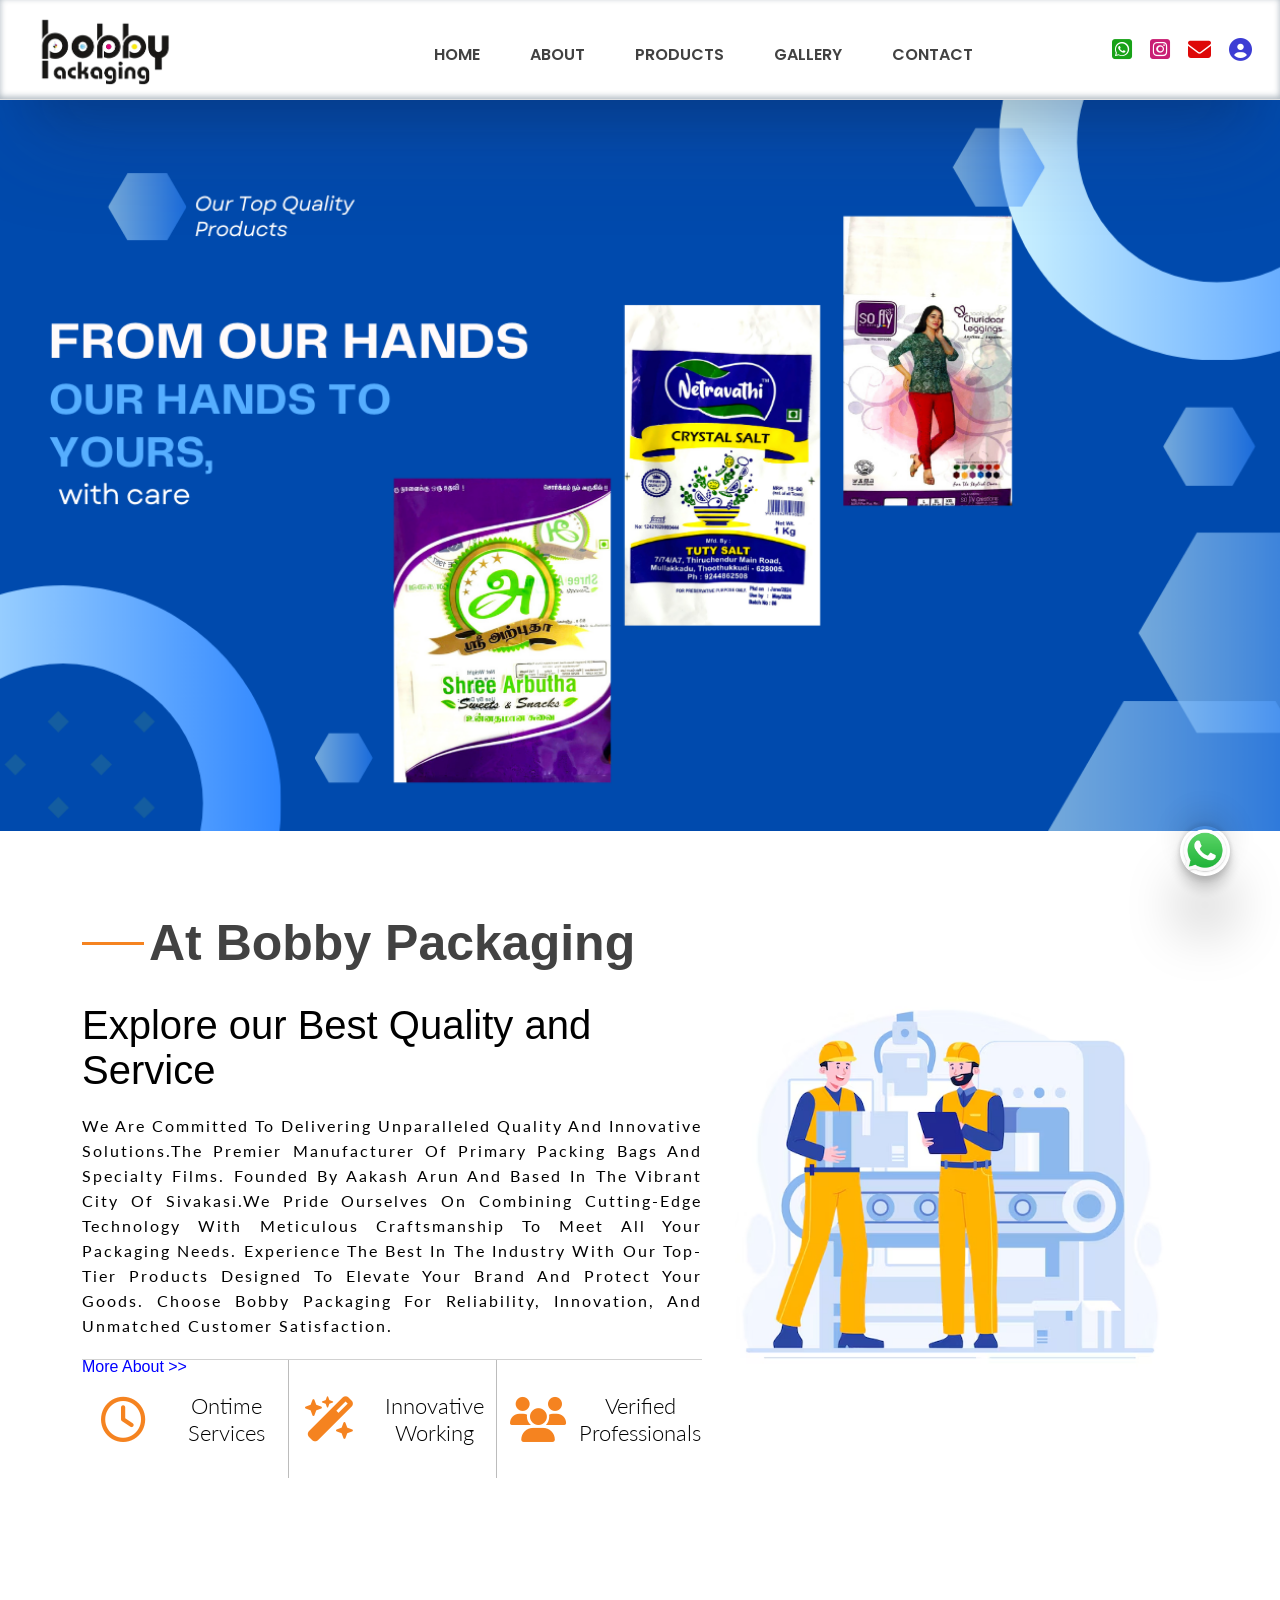
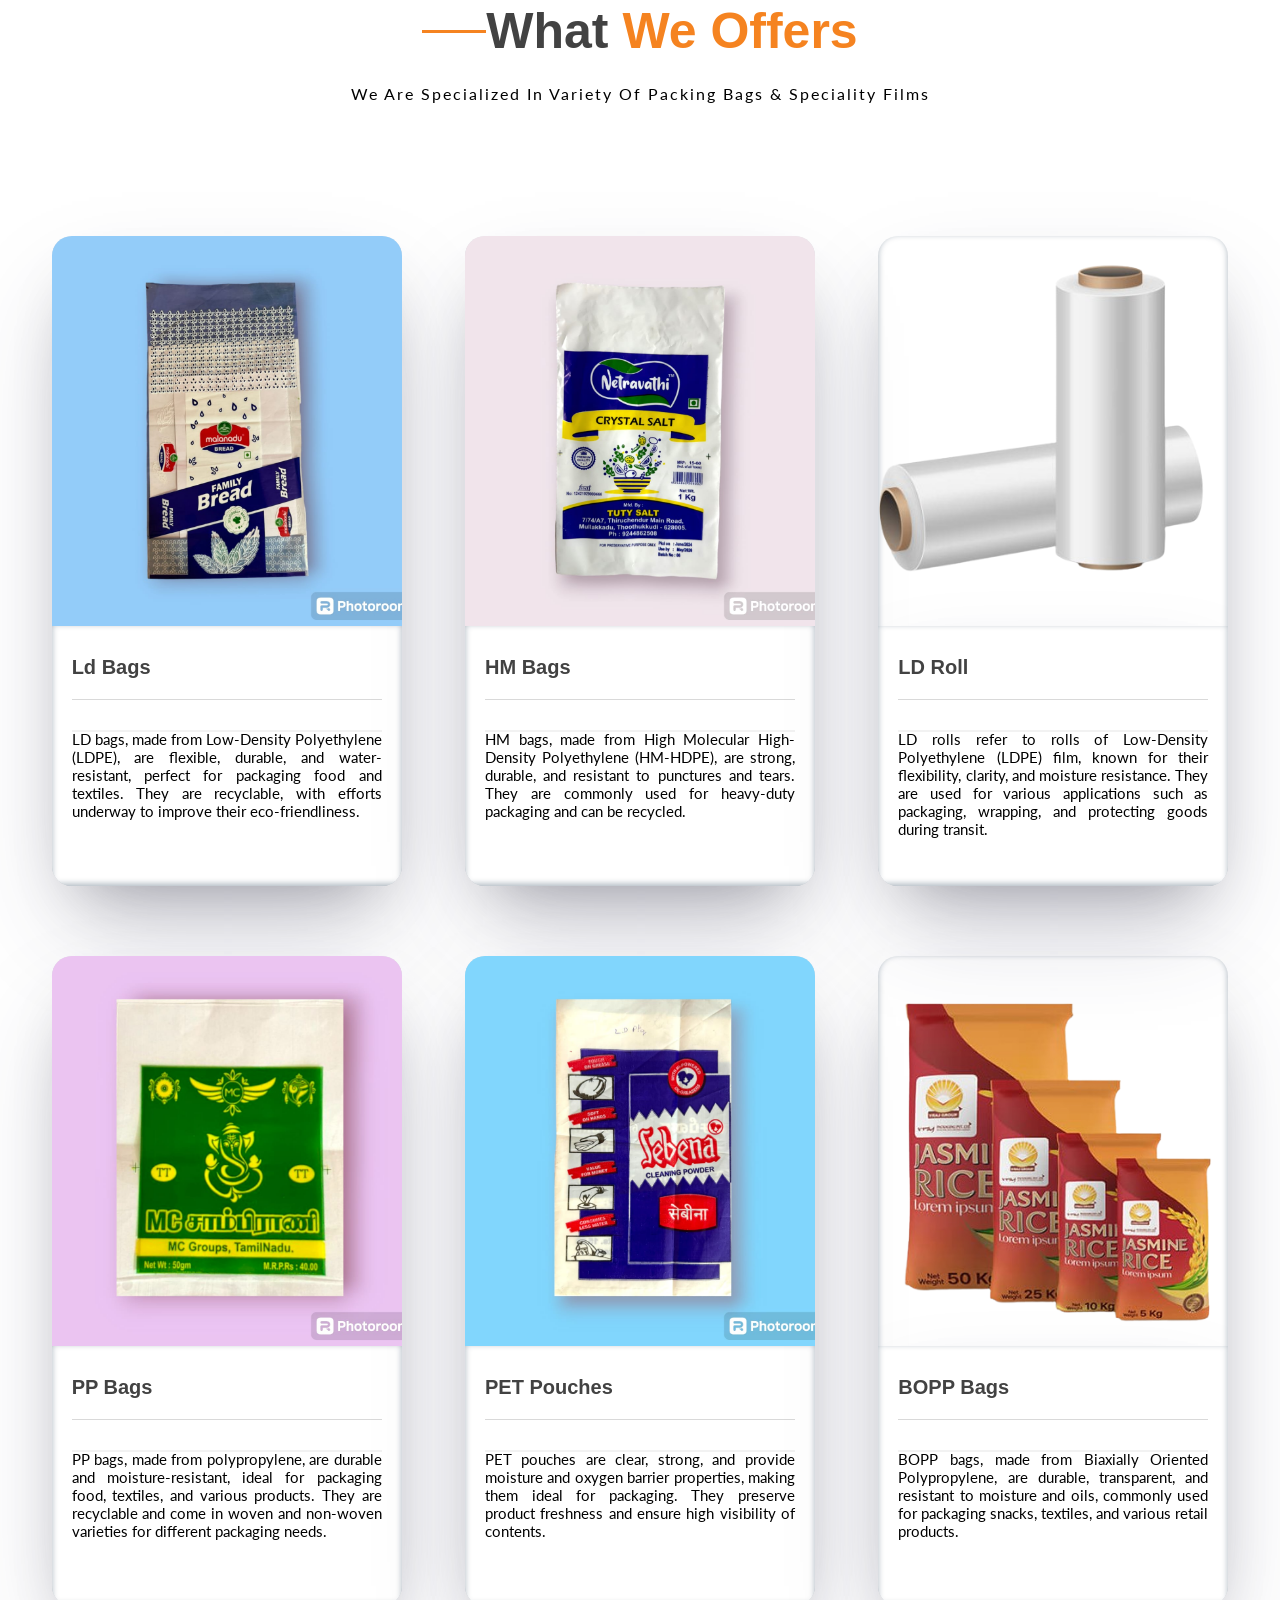
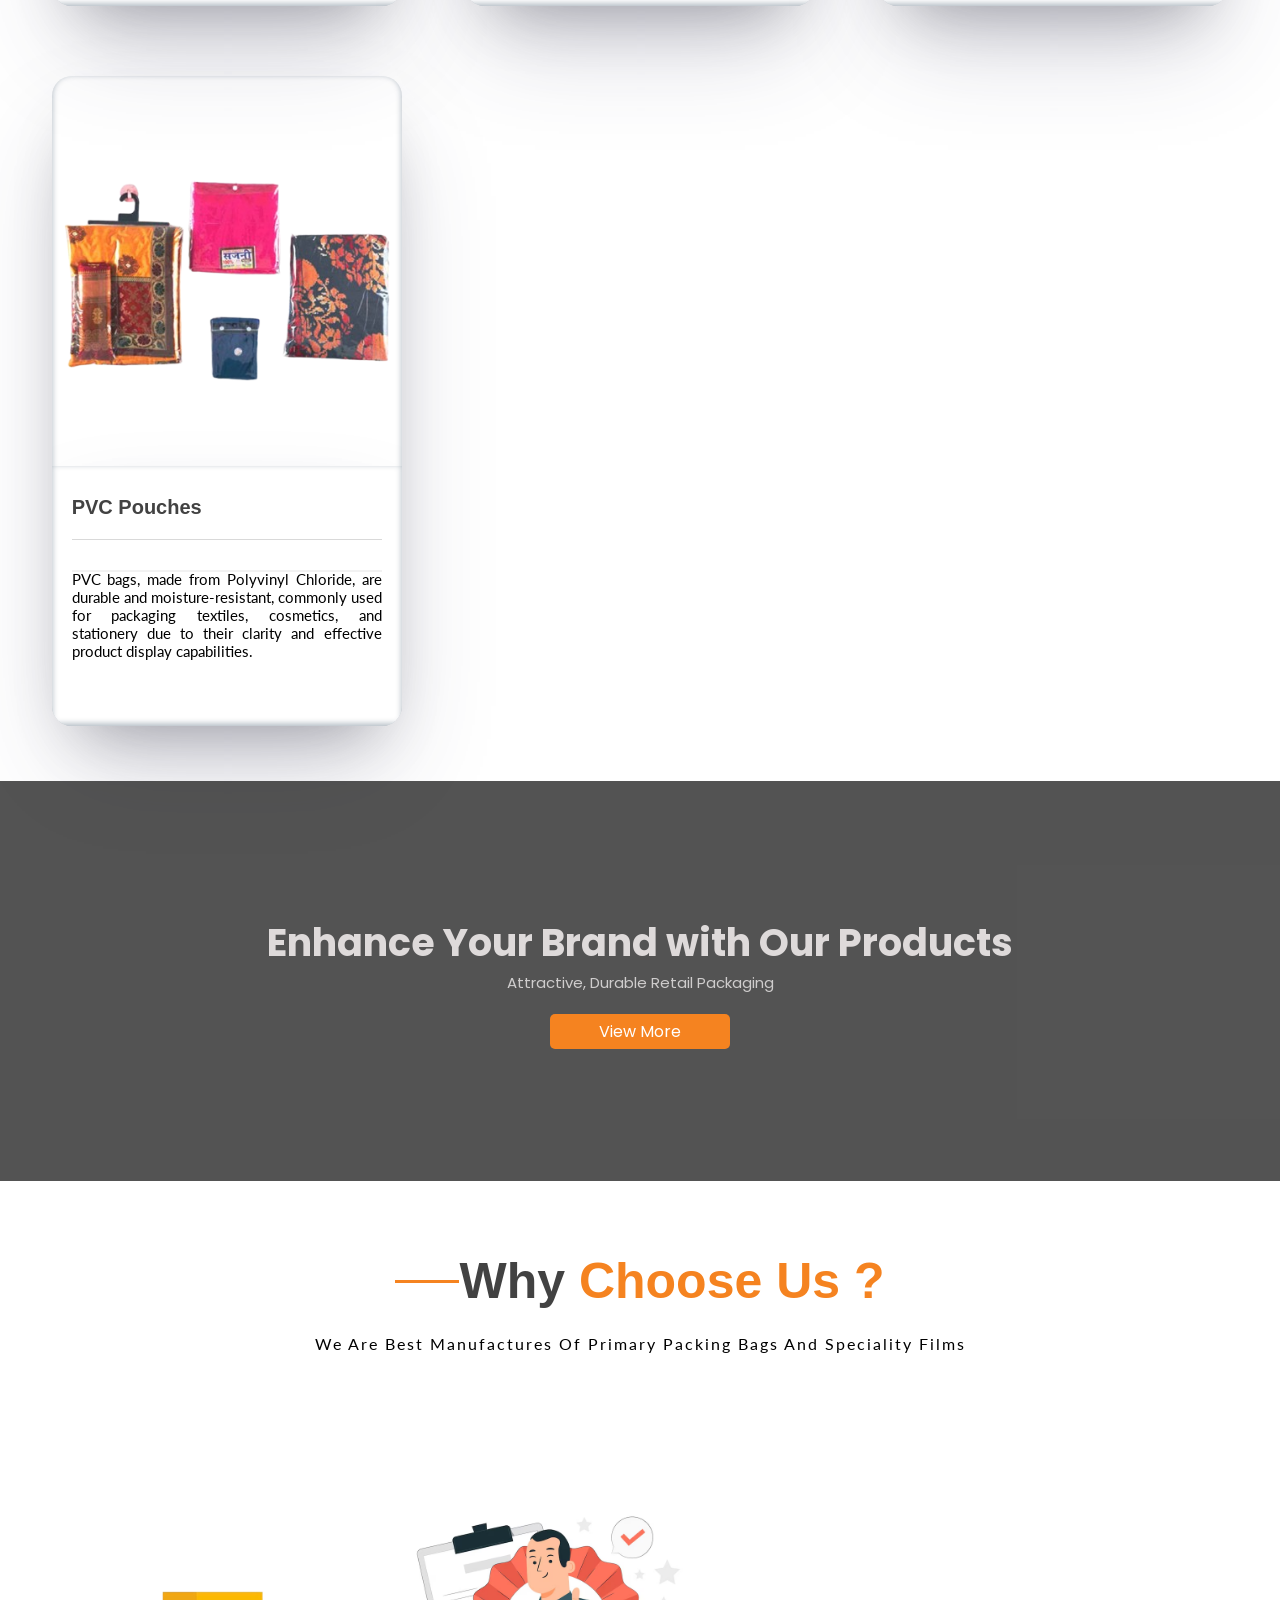
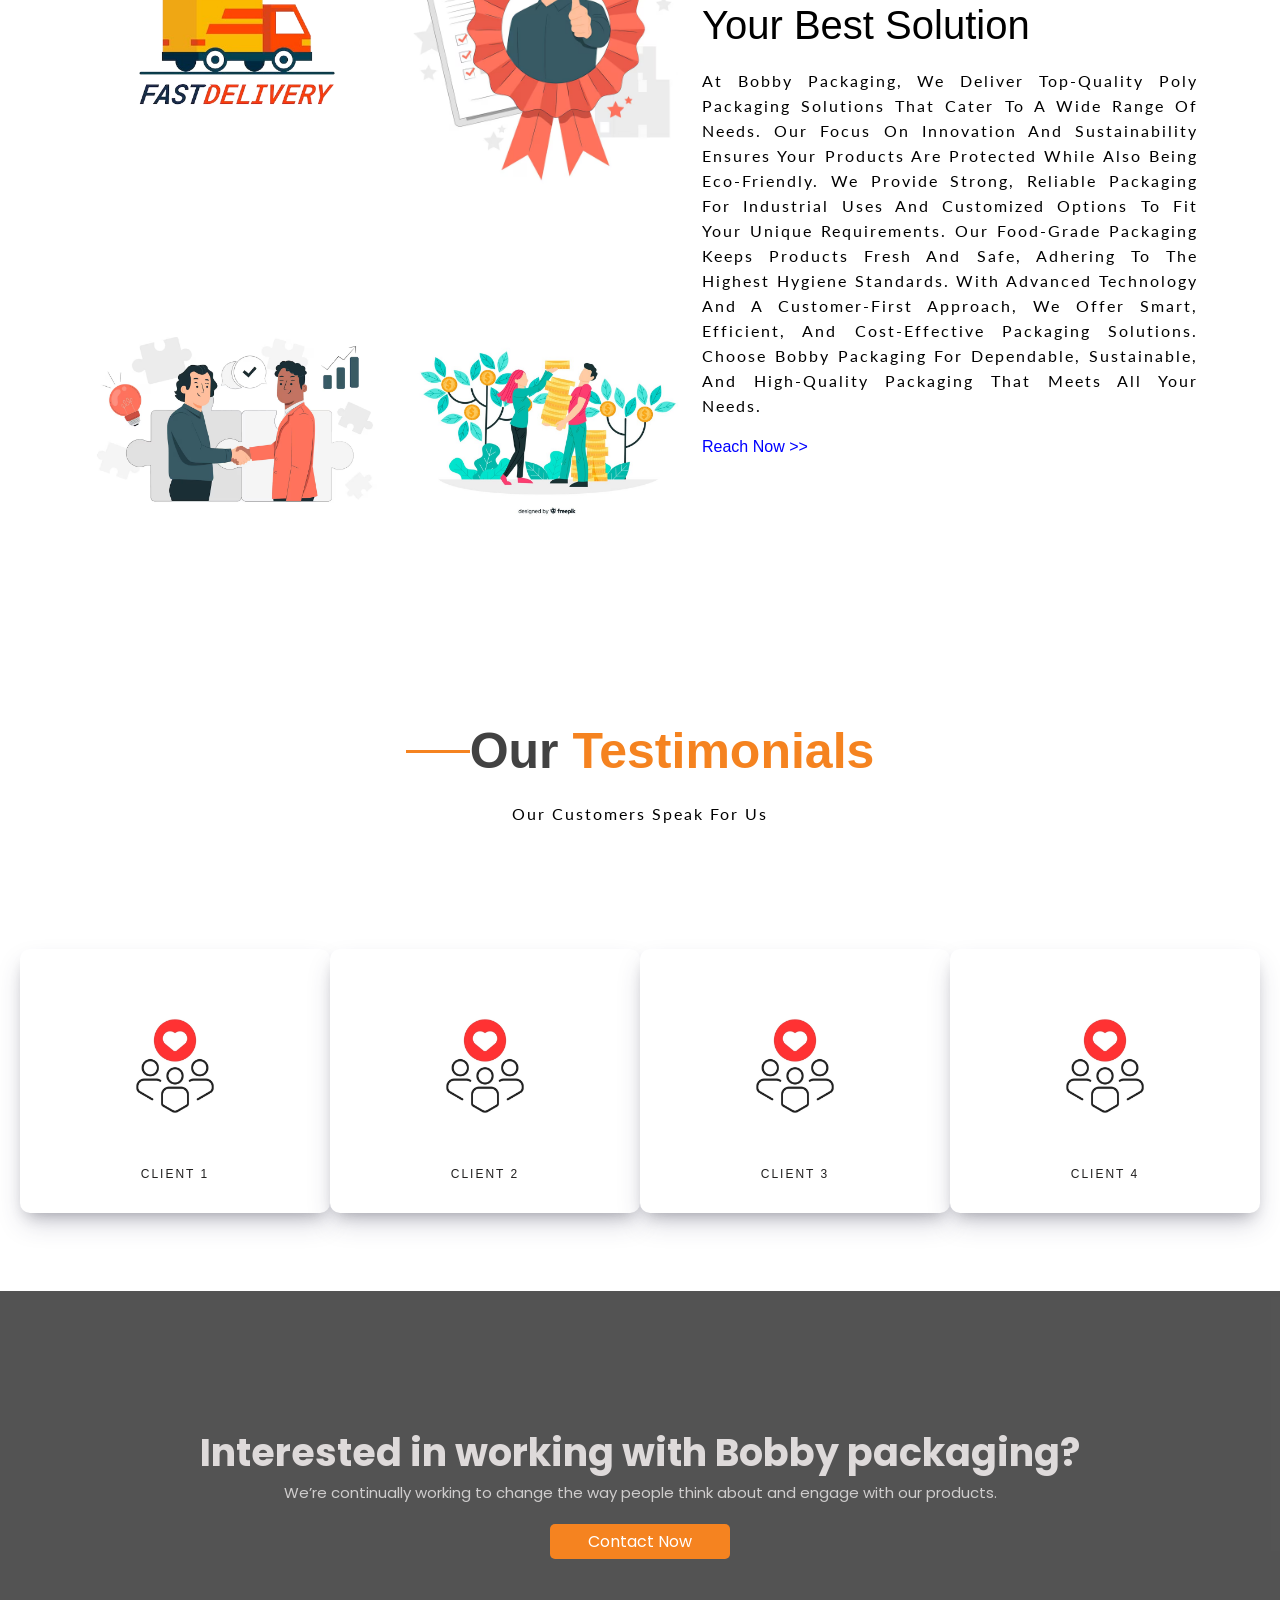
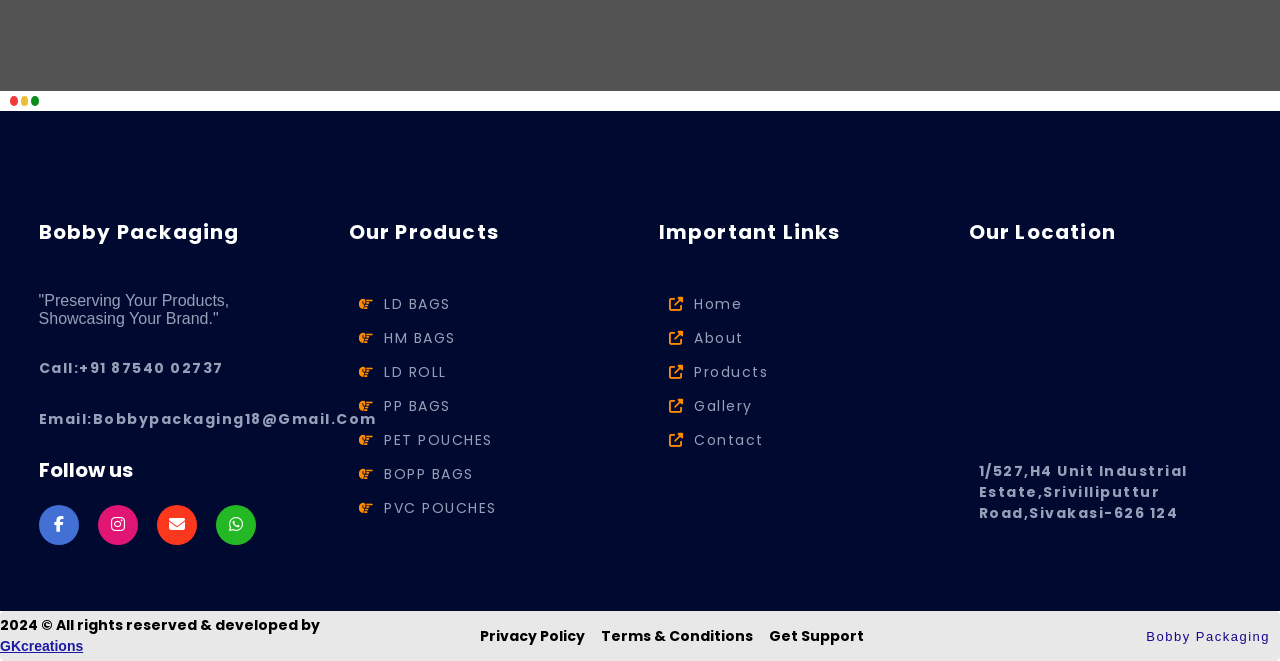
==== commit 0ff2a8fc: "done" ====
--- a/index.html
+++ b/index.html
@@ -1,52 +1,48 @@
 <!DOCTYPE html>
 <html lang="en">
-  <head>
-    <meta charset="UTF-8" />
-    <meta name="viewport" content="width=device-width, initial-scale=1.0" />
-    <link
-      href="https://fonts.googleapis.com/css2?family=Lato:ital,wght@0,100;0,300;0,400;0,700;0,900;1,100;1,300;1,400;1,700;1,900&display=swap"
-      rel="stylesheet"
-    />
-    <link
-      href="https://fonts.googleapis.com/css2?family=Poppins:ital,wght@0,100;0,200;0,300;0,400;0,500;0,600;0,700;0,800;0,900;1,100;1,200;1,300;1,400;1,500;1,600;1,700;1,800;1,900&display=swap"
-      rel="stylesheet"
-    />
-    <link
-      rel="stylesheet"
-      href="https://cdnjs.cloudflare.com/ajax/libs/font-awesome/6.5.2/css/all.min.css"
-      integrity="sha512-SnH5WK+bZxgPHs44uWIX+LLJAJ9/2PkPKZ5QiAj6Ta86w+fsb2TkcmfRyVX3pBnMFcV7oQPJkl9QevSCWr3W6A=="
-      crossorigin="anonymous"
-      referrerpolicy="no-referrer"
-    />
-    <link rel="preconnect" href="https://fonts.googleapis.com" />
-    <link rel="preconnect" href="https://fonts.gstatic.com" crossorigin />
-    <link
-      href="https://fonts.googleapis.com/css2?family=Lato:ital,wght@0,100;0,300;0,400;0,700;0,900;1,100;1,300;1,400;1,700;1,900&display=swap"
-      rel="stylesheet"
-    />
-    <link rel="stylesheet" href="./assets/css/styles.css" />
-    <title>Document</title>
-  </head>
-  <body>
-    <div class="whatsapp-icon">
-      <a href="https://wa.me/+918754002737/?text=Hello%20there!">
-        <img src="./assets/img/WhatsApp_icon.png" />
-      </a>
-    </div>
-    <div class="mobilenav">
-      <div class="mobilenavlogo">
-          <img src="./assets/img/logobg.png" alt="">
-      </div>
-      <!-- hamburger menuuu -->
-
-      <nav role="navigation">
+
+<head>
+  <meta charset="UTF-8" />
+  <meta name="viewport" content="width=device-width, initial-scale=1.0" />
+  <link rel="icon" type="image/png" href="./assets/img/logo.jpg" />
+  <link
+    href="https://fonts.googleapis.com/css2?family=Lato:ital,wght@0,100;0,300;0,400;0,700;0,900;1,100;1,300;1,400;1,700;1,900&display=swap"
+    rel="stylesheet" />
+  <link
+    href="https://fonts.googleapis.com/css2?family=Poppins:ital,wght@0,100;0,200;0,300;0,400;0,500;0,600;0,700;0,800;0,900;1,100;1,200;1,300;1,400;1,500;1,600;1,700;1,800;1,900&display=swap"
+    rel="stylesheet" />
+  <link rel="stylesheet" href="https://cdnjs.cloudflare.com/ajax/libs/font-awesome/6.5.2/css/all.min.css"
+    integrity="sha512-SnH5WK+bZxgPHs44uWIX+LLJAJ9/2PkPKZ5QiAj6Ta86w+fsb2TkcmfRyVX3pBnMFcV7oQPJkl9QevSCWr3W6A=="
+    crossorigin="anonymous" referrerpolicy="no-referrer" />
+  <link rel="preconnect" href="https://fonts.googleapis.com" />
+  <link rel="preconnect" href="https://fonts.gstatic.com" crossorigin />
+  <link
+    href="https://fonts.googleapis.com/css2?family=Lato:ital,wght@0,100;0,300;0,400;0,700;0,900;1,100;1,300;1,400;1,700;1,900&display=swap"
+    rel="stylesheet" />
+  <link rel="stylesheet" href="./assets/css/styles.css" />
+  <title>Bobby Packaging</title>
+</head>
+
+<body>
+  <div class="whatsapp-icon">
+    <a href="https://wa.me/+918754002737/?text=Hello%20there!">
+      <img src="./assets/img/WhatsApp_icon.png" />
+    </a>
+  </div>
+  <div class="mobilenav">
+    <div class="mobilenavlogo">
+      <img src="./assets/img/logobg.png" alt="">
+    </div>
+    <!-- hamburger menuuu -->
+
+    <nav role="navigation">
       <div id="menuToggle">
         <!--
         A fake / hidden checkbox is used as click reciever,
         so you can use the :checked selector on it.
         -->
         <input type="checkbox" />
-        
+
         <!--
         Some spans to act as a hamburger.
         
@@ -56,481 +52,497 @@
         <span></span>
         <span></span>
         <span></span>
-        
+
         <!--
         Too bad the menu has to be inside of the button
         but hey, it's pure CSS magic.
         -->
         <ul id="menu">
-          <a href="./index.html"><li>Home</li></a>
-          <a href="./about.html"><li>About</li></a>
-          <a href="./product.html"><li>Products</li></a>
-          <a href="./gallery.html"><li>Gallery</li></a>
-          <a href="./contact.html"><li>Contact Us</li></a>
+          <a href="./index.html">
+            <li>Home</li>
+          </a>
+          <a href="./about.html">
+            <li>About</li>
+          </a>
+          <a href="./product.html">
+            <li>Products</li>
+          </a>
+          <a href="./gallery.html">
+            <li>Gallery</li>
+          </a>
+          <a href="./contact.html">
+            <li>Contact Us</li>
+          </a>
         </ul>
       </div>
     </nav>
   </div>
-    <div class="nav">
-      <div class="subnav">
-        <div class="logod">
-          <img src="./assets/img/logobg.png" alt="" />
-        </div>
-        <div class="menud">
-          <a class="item" href="./index.html">
-            <div data-text="Main page" class="linktext">Home</div>
-          </a>
-          <a class="item" href="./about.html">
-            <div data-text="What we do" class="linktext">About</div>
-          </a>
-          <a class="item" href="./product.html">
-            <div data-text="See our works" class="linktext">Products</div>
-          </a>
-
-          <a class="item" href="./gallery.html">
-            <div data-text="Thoughts" class="linktext">Gallery</div>
-          </a>
-          <a class="item" href="./contact.html">
-            <div data-text="Get in touch" class="linktext">Contact</div>
-          </a>
-        </div>
-        <div class="icond">
-          <i class="fa-brands fa-square-whatsapp" id="i1" title="Whatsapp"></i>
-          <i
-            class="fa-brands fa-square-instagram"
-            id="i2"
-            title="Instagram"
-          ></i>
-          <!-- <i class="fa-brands fa-instagram" ></i> -->
-          <i class="fa-solid fa-envelope" id="i3" title="Email"></i>
-          <i class="fa-solid fa-circle-user" id="i4" title="Contact"></i>
-        </div>
-      </div>
-    </div>
-    <div class="mainimg">
-      <img src="./assets/img/2.png" alt="" />
-    </div>
-
-    <div class="div2">
-      <div class="subdiv2">
-        <div class="subdiv22">
-          <div class="headdy">
-            <p></p>
-            <h1>Bobby Packaging</h1>
-          </div>
-          <div class="connty">
-            <h1>Explore our Best Quality and Service</h1>
-            <p>
-              Discover excellence in packaging with Bobby Packaging, the premier
-              manufacturer of primary packing bags and specialty films. Founded
-              by Aakash Arun and based in the vibrant city of Sivakasi, we are
-              committed to delivering unparalleled quality and innovative
-              solutions. At Bobby Packaging, we pride ourselves on combining
-              cutting-edge technology with meticulous craftsmanship to meet all
-              your packaging needs. Experience the best in the industry with our
-              top-tier products designed to elevate your brand and protect your
-              goods. Choose Bobby Packaging for reliability, innovation, and
-              unmatched customer satisfaction.
-            </p>
-            <a href="">More About >></a>
-          </div>
-          <div class="cardi">
-            <div class="cardi1">
-              <div class="cardi22">
-                <i class="fa-regular fa-clock"></i>
-              </div>
-              <div class="cardi23">
-                <h2>Ontime</h2>
-                <h2>Services</h2>
-              </div>
-            </div>
-            <div class="cardi1">
-              <div class="cardi22">
-                <i class="fa-solid fa-wand-magic-sparkles"></i>
-              </div>
-              <div class="cardi23">
-                <h2>Innovative</h2>
-                <h2>Working</h2>
-              </div>
-            </div>
-            <div class="cardi2">
-              <div class="cardi22">
-                <i class="fa-solid fa-users"></i>
-              </div>
-              <div class="cardi23">
-                <h2>Verified</h2>
-                <h2>Professionals</h2>
-              </div>
-            </div>
-          </div>
-        </div>
-        <div class="subdiv23">
-          <img
-            src="./assets/img/factory-worker-doing-inspection-flat-illustration_854078-288.avif"
-            alt=""
-          />
-        </div>
-      </div>
-    </div>
-    <div class="topheading">
-      <div class="topheadingsub1">
-        <p></p>
-        <h1>What <span>We Offers</span></h1>
-        <!-- <p></p> -->
-      </div>
-      <div class="topheadingsub">
-        <p>We are specialized in variety of Packing Bags & Speciality films</p>
-      </div>
-    </div>
-    <div class="minicontain">
-      <div class="subminicontain">
-        <div class="card">
-          <div class="c1">
-            <img src="./assets/img/ld bags.jpeg" alt="" />
-          </div>
-          <div class="c2">
-            <h2>Ld Bags</h2>
-            <p></p>
-            <p id="te">
-              LD bags, made from Low-Density Polyethylene (LDPE), are flexible,
-              durable, and water-resistant, perfect for packaging food and
-              textiles. They are recyclable, with efforts underway to improve
-              their eco-friendliness.
-            </p>
-          </div>
-        </div>
-        <div class="card">
-          <div class="c1">
-            <img src="./assets/img/hm_bags_-removebg-preview.png" alt="" />
-          </div>
-          <div class="c2">
-            <h2>HM Bags</h2>
-            <p></p>
-            <p id="te">
-              HM bags, made from High Molecular High-Density Polyethylene
-              (HM-HDPE), are strong, durable, and resistant to punctures and
-              tears. They are commonly used for heavy-duty packaging and can be
-              recycled.
-            </p>
-          </div>
-        </div>
-        <div class="card">
-          <div class="c1">
-            <img src="./assets/img/ldr-removebg-preview.png" alt="" />
-          </div>
-          <div class="c2">
-            <h2>LD Roll</h2>
-            <p></p>
-            <p id="te">
-              LD rolls refer to rolls of Low-Density Polyethylene (LDPE) film,
-              known for their flexibility, clarity, and moisture resistance.
-              They are used for various applications such as packaging,
-              wrapping, and protecting goods during transit.
-            </p>
-          </div>
-        </div>
-        <div class="card">
-          <div class="c1">
-            <img src="./assets/img/pp_bags-removebg-preview.png" alt="" />
-          </div>
-          <div class="c2">
-            <h2>PP Bags</h2>
-            <p></p>
-            <p id="te">
-              PP bags, made from polypropylene, are durable and
-              moisture-resistant, ideal for packaging food, textiles, and
-              various products. They are recyclable and come in woven and
-              non-woven varieties for different packaging needs.
-            </p>
-          </div>
-        </div>
-        <div class="card">
-          <div class="c1">
-            <img src="./assets/img/pet pouches.png" alt="" />
-          </div>
-          <div class="c2">
-            <h2>PET Pouches</h2>
-            <p></p>
-            <p id="te">
-              PET pouches are clear, strong, and provide moisture and oxygen
-              barrier properties, making them ideal for packaging. They preserve
-              product freshness and ensure high visibility of contents.
-            </p>
-          </div>
-        </div>
-        <div class="card">
-          <div class="c1">
-            <img src="./assets/img/bopp_bags-removebg-preview.png" alt="" />
-          </div>
-          <div class="c2">
-            <h2>BOPP Bags</h2>
-            <p></p>
-            <p id="te">
-              BOPP bags, made from Biaxially Oriented Polypropylene, are
-              durable, transparent, and resistant to moisture and oils, commonly
-              used for packaging snacks, textiles, and various retail products.
-            </p>
-          </div>
-        </div>
-        <div class="card">
-          <div class="c1">
-            <img
-              src="./assets/img/pvc-transparent-pouch-removebg-preview.png"
-              alt=""
-            />
-          </div>
-          <div class="c2">
-            <h2>PVC Pouches</h2>
-            <p></p>
-            <p id="te">
-              PVC bags, made from Polyvinyl Chloride, are durable and
-              moisture-resistant, commonly used for packaging textiles,
-              cosmetics, and stationery due to their clarity and effective
-              product display capabilities.
-            </p>
-          </div>
-        </div>
-      </div>
-    </div>
-    <div class="contact">
-      <div class="subcontact">
-        <div class="subccon">
-          <h1>Enhance Your Brand with Our Products</h1>
-          <p>Attractive, Durable Retail Packaging</p>
-          <a href="">View More</a>
-        </div>
-      </div>
-      <!-- <img src="./assets/img/get-touch-concept-illustration_114360-2586.avif" alt=""> -->
-    </div>
-    <div class="topheading">
-      <div class="topheadingsub1">
-        <p></p>
-        <h1>Why <span>Choose Us ?</span></h1>
-        <!-- <p></p> -->
-      </div>
-      <div class="topheadingsub">
+  <div class="nav">
+    <div class="subnav">
+      <div class="logod">
+        <img src="./assets/img/logobg.png" alt="" />
+      </div>
+      <div class="menud">
+        <a class="item" href="./index.html">
+          <div data-text="Main page" class="linktext">Home</div>
+        </a>
+        <a class="item" href="./about.html">
+          <div data-text="What we do" class="linktext">About</div>
+        </a>
+        <a class="item" href="./product.html">
+          <div data-text="See our works" class="linktext">Products</div>
+        </a>
+
+        <a class="item" href="./gallery.html">
+          <div data-text="Thoughts" class="linktext">Gallery</div>
+        </a>
+        <a class="item" href="./contact.html">
+          <div data-text="Get in touch" class="linktext">Contact</div>
+        </a>
+      </div>
+      <div class="icond">
+        <i class="fa-brands fa-square-whatsapp" id="i1" title="Whatsapp"></i>
+        <i class="fa-brands fa-square-instagram" id="i2" title="Instagram"></i>
+        <!-- <i class="fa-brands fa-instagram" ></i> -->
+        <i class="fa-solid fa-envelope" id="i3" title="Email"></i>
+        <i class="fa-solid fa-circle-user" id="i4" title="Contact"></i>
+      </div>
+    </div>
+  </div>
+  <div class="mainimg">
+    <img src="./assets/img/2.png" alt="" />
+  </div>
+
+  <div class="div2">
+    <div class="subdiv2">
+      <div class="subdiv22">
+        <div class="headdy">
+          <p></p>
+          <h1>At Bobby Packaging</h1>
+        </div>
+        <div class="connty">
+          <h1>Explore our Best Quality and Service</h1>
+          <p>we are
+            committed to delivering unparalleled quality and innovative
+            solutions.the premier
+            manufacturer of primary packing bags and specialty films. Founded
+            by Aakash Arun and based in the vibrant city of Sivakasi.we pride ourselves on combining
+            cutting-edge technology with meticulous craftsmanship to meet all
+            your packaging needs. Experience the best in the industry with our
+            top-tier products designed to elevate your brand and protect your
+            goods. Choose Bobby Packaging for reliability, innovation, and
+            unmatched customer satisfaction.
+          </p>
+          <a href="./about.html">More About >></a>
+        </div>
+        <div class="cardi">
+          <div class="cardi1">
+            <div class="cardi22">
+              <i class="fa-regular fa-clock"></i>
+            </div>
+            <div class="cardi23">
+              <h2>Ontime</h2>
+              <h2>Services</h2>
+            </div>
+          </div>
+          <div class="cardi1">
+            <div class="cardi22">
+              <i class="fa-solid fa-wand-magic-sparkles"></i>
+            </div>
+            <div class="cardi23">
+              <h2>Innovative</h2>
+              <h2>Working</h2>
+            </div>
+          </div>
+          <div class="cardi2">
+            <div class="cardi22">
+              <i class="fa-solid fa-users"></i>
+            </div>
+            <div class="cardi23">
+              <h2>Verified</h2>
+              <h2>Professionals</h2>
+            </div>
+          </div>
+        </div>
+      </div>
+      <div class="subdiv23">
+        <img src="./assets/img/factory-worker-doing-inspection-flat-illustration_854078-288.avif" alt="" />
+      </div>
+    </div>
+  </div>
+  <div class="topheading">
+    <div class="topheadingsub1">
+      <p></p>
+      <h1>What <span>We Offers</span></h1>
+      <!-- <p></p> -->
+    </div>
+    <div class="topheadingsub">
+      <p>We are specialized in variety of Packing Bags & Speciality films</p>
+    </div>
+  </div>
+  <div class="minicontain">
+    <div class="subminicontain">
+      <div class="card">
+        <div class="c1">
+          <img src="./assets/photoroom/bread cover 1.jpg" alt="" />
+        </div>
+        <div class="c2">
+          <h2>Ld Bags</h2>
+          <p></p>
+          <p id="te">
+            LD bags, made from Low-Density Polyethylene (LDPE), are flexible,
+            durable, and water-resistant, perfect for packaging food and
+            textiles. They are recyclable, with efforts underway to improve
+            their eco-friendliness.
+          </p>
+        </div>
+      </div>
+      <div class="card">
+        <div class="c1">
+          <img src="./assets/photoroom/salt cover.jpg" alt="" />
+        </div>
+        <div class="c2">
+          <h2>HM Bags</h2>
+          <p></p>
+          <p id="te">
+            HM bags, made from High Molecular High-Density Polyethylene
+            (HM-HDPE), are strong, durable, and resistant to punctures and
+            tears. They are commonly used for heavy-duty packaging and can be
+            recycled.
+          </p>
+        </div>
+      </div>
+      <div class="card">
+        <div class="c1">
+          <img src="./assets/img/ldr-removebg-preview.png" alt="" />
+        </div>
+        <div class="c2">
+          <h2>LD Roll</h2>
+          <p></p>
+          <p id="te">
+            LD rolls refer to rolls of Low-Density Polyethylene (LDPE) film,
+            known for their flexibility, clarity, and moisture resistance.
+            They are used for various applications such as packaging,
+            wrapping, and protecting goods during transit.
+          </p>
+        </div>
+      </div>
+      <div class="card">
+        <div class="c1">
+          <img src="./assets/photoroom/devinity product covers.jpg" alt="" />
+        </div>
+        <div class="c2">
+          <h2>PP Bags</h2>
+          <p></p>
+          <p id="te">
+            PP bags, made from polypropylene, are durable and
+            moisture-resistant, ideal for packaging food, textiles, and
+            various products. They are recyclable and come in woven and
+            non-woven varieties for different packaging needs.
+          </p>
+        </div>
+      </div>
+      <div class="card">
+        <div class="c1">
+          <img src="./assets/photoroom/detergent bags.jpg" alt="" />
+        </div>
+        <div class="c2">
+          <h2>PET Pouches</h2>
+          <p></p>
+          <p id="te">
+            PET pouches are clear, strong, and provide moisture and oxygen
+            barrier properties, making them ideal for packaging. They preserve
+            product freshness and ensure high visibility of contents.
+          </p>
+        </div>
+      </div>
+      <div class="card">
+        <div class="c1">
+          <img src="./assets/img/bopp_bags-removebg-preview.png" alt="" />
+        </div>
+        <div class="c2">
+          <h2>BOPP Bags</h2>
+          <p></p>
+          <p id="te">
+            BOPP bags, made from Biaxially Oriented Polypropylene, are
+            durable, transparent, and resistant to moisture and oils, commonly
+            used for packaging snacks, textiles, and various retail products.
+          </p>
+        </div>
+      </div>
+      <div class="card">
+        <div class="c1">
+          <img src="./assets/img/pvc-transparent-pouch-removebg-preview.png" alt="" />
+        </div>
+        <div class="c2">
+          <h2>PVC Pouches</h2>
+          <p></p>
+          <p id="te">
+            PVC bags, made from Polyvinyl Chloride, are durable and
+            moisture-resistant, commonly used for packaging textiles,
+            cosmetics, and stationery due to their clarity and effective
+            product display capabilities.
+          </p>
+        </div>
+      </div>
+    </div>
+  </div>
+  <div class="contact">
+    <div class="subcontact">
+      <div class="subccon">
+        <h1>Enhance Your Brand with Our Products</h1>
+        <p>Attractive, Durable Retail Packaging</p>
+        <a href="">View More</a>
+      </div>
+    </div>
+    <!-- <img src="./assets/img/get-touch-concept-illustration_114360-2586.avif" alt=""> -->
+  </div>
+  <div class="topheading">
+    <div class="topheadingsub1">
+      <p></p>
+      <h1>Why <span>Choose Us ?</span></h1>
+      <!-- <p></p> -->
+    </div>
+    <div class="topheadingsub">
+      <p>
+        We Are Best Manufactures of Primary Packing Bags and speciality films
+      </p>
+    </div>
+  </div>
+  <div class="nexdiv">
+    <div class="subnextdiv">
+      <div class="cardg">
+        <div class="image">
+          <img src="./assets/img/delivery-removebg-preview.png" />
+        </div>
+        <div class="details">
+          <div class="center">
+            <h1>Quick & safe delivery</h1>
+            <p>From our door to yours, quickly and safely. Your satisfaction is our top priority.</p>
+          </div>
+        </div>
+      </div>
+      <div class="cardg">
+        <div class="image">
+          <img src="./assets/img/cer.avif" />
+        </div>
+        <div class="details">
+          <div class="center">
+            <h1>experienced staffs</h1>
+            <p>Seasoned professionals on our team. Your satisfaction is in experienced hands.</p>
+          </div>
+        </div>
+      </div>
+      <div class="cardg">
+        <div class="image">
+          <img src="./assets/img/trus.avif" />
+        </div>
+        <div class="details">
+          <div class="center">
+            <h1>Trusted company</h1>
+            <p>Trusted for quality and service. We stand by our commitments.</p>
+          </div>
+        </div>
+      </div>
+      <div class="cardg">
+        <div class="image">
+          <img src="./assets/img/cost.jpg" />
+        </div>
+        <div class="details">
+          <div class="center">
+            <h1>Reasonable price</h1>
+            <p>Low costs, exceptional service. Get the best value for your money..</p>
+          </div>
+        </div>
+      </div>
+    </div>
+    <div class="subnextdiv2">
+      <div class="connty">
+        <h1>Your Best Solution</h1>
         <p>
-          We Are Best Manufactures of Primary Packing Bags and speciality films
+          At Bobby Packaging, we deliver top-quality poly packaging
+          solutions that cater to a wide range of needs. Our focus on
+          innovation and sustainability ensures your products are protected
+          while also being eco-friendly. We provide strong, reliable packaging
+          for industrial uses and customized options to fit your unique
+          requirements. Our food-grade packaging keeps products fresh and
+          safe, adhering to the highest hygiene standards. With advanced
+          technology and a customer-first approach, we offer smart, efficient,
+          and cost-effective packaging solutions. Choose Bobby Packaging
+          for dependable, sustainable, and high-quality packaging that meets
+          all your needs.
         </p>
-      </div>
-    </div>
-    <div class="nexdiv">
-      <div class="subnextdiv">
-        <div class="cardg">
-          <div class="image">
-            <img src="./assets/img/delivery-removebg-preview.png" />
-          </div>
-          <div class="details">
-            <div class="center">
-              <h1>Quick & safe delivery</h1>
-              <p>From our door to yours, quickly and safely. Your satisfaction is our top priority.</p>
-            </div>
-          </div>
-        </div>
-        <div class="cardg">
-          <div class="image">
-            <img src="./assets/img/cer.avif" />
-          </div>
-          <div class="details">
-            <div class="center">
-              <h1>experienced staffs</h1>
-              <p>Seasoned professionals on our team. Your satisfaction is in experienced hands.</p>
-            </div>
-          </div>
-        </div>
-        <div class="cardg">
-          <div class="image">
-            <img src="./assets/img/trus.avif" />
-          </div>
-          <div class="details">
-            <div class="center">
-              <h1>Trusted company</h1>
-              <p>Trusted for quality and service. We stand by our commitments.</p>
-            </div>
-          </div>
-        </div>
-        <div class="cardg">
-          <div class="image">
-            <img src="./assets/img/cost.jpg" />
-          </div>
-          <div class="details">
-            <div class="center">
-              <h1>Reasonable price</h1>
-              <p>Low costs, exceptional service. Get the best value for your money..</p>
-            </div>
-          </div>
-        </div>
-      </div>
-      <div class="subnextdiv2">
-        <div class="connty">
-          <h1>Your Best Solution</h1>
-          <p>
-            At Bobby Packaging, we deliver top-quality poly packaging
-            solutions that cater to a wide range of needs. Our focus on
-            innovation and sustainability ensures your products are protected
-            while also being eco-friendly. We provide strong, reliable packaging
-            for industrial uses and customized options to fit your unique
-            requirements. Our food-grade packaging keeps products fresh and
-            safe, adhering to the highest hygiene standards. With advanced
-            technology and a customer-first approach, we offer smart, efficient,
-            and cost-effective packaging solutions. Choose Bobby Packaging
-            for dependable, sustainable, and high-quality packaging that meets
-            all your needs.
-          </p>
-          <a href="">Reach Now >></a>
-        </div>
-      </div>
-    </div>
-    <div class="summa">
-
-    </div>
-    <div class="topheading">
-      <div class="topheadingsub1">
-        <p></p>
-        <h1>Our <span>Testimonials</span></h1>
-        <!-- <p></p> -->
-      </div>
-      <div class="topheadingsub">
-        <p>
-          Our Customers Speak for Us
-        </p>
-      </div>
-    </div>
-    <div class="dd">
-      <div class="dd1">
-        
-          <div class="car">
-            <div class="conten">
-              <img class="logo" src="./assets/img/customer-retention-icon-happy-employees-600nw-2053178174.webp" alt="mparticle">
-              <h6>Client 1</h6>
-              <div class="hover_content">
-              <p>“Bobby Packaging offers affordable, high-quality solutions that save me money without compromising on quality. Their custom options and great service are fantastic!”</p>  
-              </div>
-            </div>
-          </div>       
-          <div class="car">
-            <div class="conten">
-              <img class="logo" src="./assets/img/customer-retention-icon-happy-employees-600nw-2053178174.webp" alt="mparticle">
-              <h6>Client 2</h6>
-              <div class="hover_content">
-                <p>“Reliable and durable industrial packaging with fast delivery. Bobby Packaging keeps our operations running smoothly. Highly recommended!”</p>
-              </div>
-            </div>
-          </div> 
-          <div class="car">
-            <div class="conten">
-              <img class="logo" src="./assets/img/customer-retention-icon-happy-employees-600nw-2053178174.webp" alt="mparticle">
-              <h6>Client 3</h6>
-              <div class="hover_content">
-              <p>“Bobby Packaging provides affordable, top-notch food-grade packaging that ensures freshness and safety. Excellent customer service!”</p>  
-              </div>
-            </div>
-          </div> 
-          <div class="car">
-            <div class="conten">
-              <img class="logo" src="./assets/img/customer-retention-icon-happy-employees-600nw-2053178174.webp" alt="mparticle">
-              <h6>Client 4</h6>
-              <div class="hover_content">
-              <p>“Custom packaging that makes my products stand out and fast delivery that keeps my customers happy. Bobby Packaging is my go-to provider!”</p>  
-              </div>
-            </div>
-          </div> 
-      </div>
-    </div>
-    <div class="contactt">
-      <div class="subcontactt">
-          
-          <div class="subcconn">
-              <h1>Interested in working with Bobby packaging?</h1>
-              <p>We’re continually working to change
-                the way people think about and engage with our products.</p>
-                <a href="./contact.html">Contact Now</a>
-          </div>
-      </div>
-      <!-- <img src="./assets/img/get-touch-concept-illustration_114360-2586.avif" alt=""> -->
+        <a href="">Reach Now >></a>
+      </div>
+    </div>
+  </div>
+  <div class="summa">
+
+  </div>
+  <div class="topheading">
+    <div class="topheadingsub1">
+      <p></p>
+      <h1>Our <span>Testimonials</span></h1>
+      <!-- <p></p> -->
+    </div>
+    <div class="topheadingsub">
+      <p>
+        Our Customers Speak for Us
+      </p>
+    </div>
+  </div>
+  <div class="dd">
+    <div class="dd1">
+
+      <div class="car">
+        <div class="conten">
+          <img class="logo" src="./assets/img/customer-retention-icon-happy-employees-600nw-2053178174.webp"
+            alt="mparticle">
+          <h6>Client 1</h6>
+          <div class="hover_content">
+            <p>“Bobby Packaging offers affordable, high-quality solutions that save me money without compromising on
+              quality. Their custom options and great service are fantastic!”</p>
+          </div>
+        </div>
+      </div>
+      <div class="car">
+        <div class="conten">
+          <img class="logo" src="./assets/img/customer-retention-icon-happy-employees-600nw-2053178174.webp"
+            alt="mparticle">
+          <h6>Client 2</h6>
+          <div class="hover_content">
+            <p>“Reliable and durable industrial packaging with fast delivery. Bobby Packaging keeps our operations
+              running smoothly. Highly recommended!”</p>
+          </div>
+        </div>
+      </div>
+      <div class="car">
+        <div class="conten">
+          <img class="logo" src="./assets/img/customer-retention-icon-happy-employees-600nw-2053178174.webp"
+            alt="mparticle">
+          <h6>Client 3</h6>
+          <div class="hover_content">
+            <p>“Bobby Packaging provides affordable, top-notch food-grade packaging that ensures freshness and safety.
+              Excellent customer service!”</p>
+          </div>
+        </div>
+      </div>
+      <div class="car">
+        <div class="conten">
+          <img class="logo" src="./assets/img/customer-retention-icon-happy-employees-600nw-2053178174.webp"
+            alt="mparticle">
+          <h6>Client 4</h6>
+          <div class="hover_content">
+            <p>“Custom packaging that makes my products stand out and fast delivery that keeps my customers happy. Bobby
+              Packaging is my go-to provider!”</p>
+          </div>
+        </div>
+      </div>
+    </div>
+  </div>
+  <div class="contactt">
+    <div class="subcontactt">
+
+      <div class="subcconn">
+        <h1>Interested in working with Bobby packaging?</h1>
+        <p>We’re continually working to change
+          the way people think about and engage with our products.</p>
+        <a href="./contact.html">Contact Now</a>
+      </div>
+    </div>
+    <!-- <img src="./assets/img/get-touch-concept-illustration_114360-2586.avif" alt=""> -->
   </div>
   <div class="summa">
     <p></p>
     <p id="np1"></p>
     <p id="np2"></p>
-</div>
+  </div>
   <div class="footer">
     <div class="subfooter">
-        <div class="fdiv">
-            <div class="minicon">
-                <div class="con2">
-                    <h2>Bobby Packaging</h2>
-                </div>
-                <div class="cons">
-                   <p>"Exceptional service and high-quality packaging solutions! Highly recommend Bobby Packaging for all your packaging needs."</p>
-                  
-
-                </div>
-                <div class="footer-social-icon">
-                    <span>Follow us</span>
-                    <a href="#"><i class="fab fa-facebook-f facebook-bg"></i></a>
-                    <a href="#"><i class="fab fa-instagram instagram-bg"></i></i></a>
-                    <a href="mailto:bobbypackaging18@gmail.com"><i class="fa-solid fa-envelope google-bg"></i></a>
-                    <a href="https://wa.me/8754002737?text=Hello%20there"><i class="fa-brands fa-whatsapp whatsapp-bg"></i></a>
-                </div>
-            </div>
-            <div class="minicon">
-                <div class="con2">
-                    <h2>Our Products</h2>
-                </div>
-                <div class="con3">
-                    <a href="./products.html"><i class="fa-solid fa-hand-point-right"></i>LD BAGS</a>
-                    <a href="./products.html"><i class="fa-solid fa-hand-point-right"></i>HM BAGS</a>
-                    <a href="./products.html"><i class="fa-solid fa-hand-point-right"></i>LD ROLL</a>
-                    <a href="./products.html"><i class="fa-solid fa-hand-point-right"></i>PP BAGS</a>
-                    <a href="./products.html"><i class="fa-solid fa-hand-point-right"></i>PET POUCHES</a>
-                    <a href="./products.html"><i class="fa-solid fa-hand-point-right"></i>BOPP BAGS</a>
-                    <a href="./products.html"><i class="fa-solid fa-hand-point-right"></i>PVC POUCHES</a>
-                
-                </div>
-            </div>
-            <div class="minicon">
-                <div class="con2">
-                    <h2>Important Links</h2>
-                </div>
-                <div class="con3">
-                    <a href="./index.html"><i class="fa-solid fa-up-right-from-square"></i>Home</a>
-                    <a href="./about.html"><i class="fa-solid fa-up-right-from-square"></i>About</a>
-                    <a href="./product.html"><i class="fa-solid fa-up-right-from-square"></i>Products</a>
-                    <a href="./gallery.html"><i class="fa-solid fa-up-right-from-square"></i>Gallery</a>
-                    <a href="./contact.html"><i class="fa-solid fa-up-right-from-square"></i>Contact</a>
-                </div>
-            </div>
-            <div class="minicon">
-                <div class="con2">
-                    <h2>Our Location</h2>
-                </div>
-                <div class="subcon2">
-                    <div class="subcon3">
-                        <h2>1/527,H4 Unit Industrial Estate,Srivilliputtur Road,Sivakasi-626 124</h2>
-                        <h2>call:+91 87540 02737</h2>
-                        <h2>Email:bobbypackaging18@gmail.com</h2>
-
-                    </div>
-                    
-                </div>
-            </div>
-        </div>
-        
-    </div>
-</div>
-<div class="seconddiv">
+      <div class="fdiv">
+        <div class="minicon">
+          <div class="con2">
+            <h2>Bobby Packaging</h2>
+          </div>
+          <div class="cons">
+            <p>"Preserving your products,
+              showcasing your brand."</p>
+            <h2>call:+91 87540 02737</h2>
+            <h2>Email:bobbypackaging18@gmail.com</h2>
+
+          </div>
+          <div class="footer-social-icon">
+            <span>Follow us</span>
+            <a href="#"><i class="fab fa-facebook-f facebook-bg"></i></a>
+            <a href="#"><i class="fab fa-instagram instagram-bg"></i></i></a>
+            <a href="mailto:bobbypackaging18@gmail.com"><i class="fa-solid fa-envelope google-bg"></i></a>
+            <a href="https://wa.me/8754002737?text=Hello%20there"><i class="fa-brands fa-whatsapp whatsapp-bg"></i></a>
+          </div>
+        </div>
+        <div class="minicon">
+          <div class="con2">
+            <h2>Our Products</h2>
+          </div>
+          <div class="con3">
+            <a href="./products.html"><i class="fa-solid fa-hand-point-right"></i>LD BAGS</a>
+            <a href="./products.html"><i class="fa-solid fa-hand-point-right"></i>HM BAGS</a>
+            <a href="./products.html"><i class="fa-solid fa-hand-point-right"></i>LD ROLL</a>
+            <a href="./products.html"><i class="fa-solid fa-hand-point-right"></i>PP BAGS</a>
+            <a href="./products.html"><i class="fa-solid fa-hand-point-right"></i>PET POUCHES</a>
+            <a href="./products.html"><i class="fa-solid fa-hand-point-right"></i>BOPP BAGS</a>
+            <a href="./products.html"><i class="fa-solid fa-hand-point-right"></i>PVC POUCHES</a>
+
+          </div>
+        </div>
+        <div class="minicon">
+          <div class="con2">
+            <h2>Important Links</h2>
+          </div>
+          <div class="con3">
+            <a href="./index.html"><i class="fa-solid fa-up-right-from-square"></i>Home</a>
+            <a href="./about.html"><i class="fa-solid fa-up-right-from-square"></i>About</a>
+            <a href="./product.html"><i class="fa-solid fa-up-right-from-square"></i>Products</a>
+            <a href="./gallery.html"><i class="fa-solid fa-up-right-from-square"></i>Gallery</a>
+            <a href="./contact.html"><i class="fa-solid fa-up-right-from-square"></i>Contact</a>
+          </div>
+        </div>
+        <div class="minicon">
+          <div class="con2">
+            <h2>Our Location</h2>
+          </div>
+          <div class="subcon2">
+            <div class="subcon3">
+              <iframe
+                src="https://www.google.com/maps/embed?pb=!1m18!1m12!1m3!1d3935.47135001233!2d77.76955991111463!3d9.467666481927916!2m3!1f0!2f0!3f0!3m2!1i1024!2i768!4f13.1!3m3!1m2!1s0x3b06cf5bdef1fb23%3A0x1f33c1504021b47e!2sBobby%20Packaging!5e0!3m2!1sen!2sin!4v1718764469270!5m2!1sen!2sin"
+                style="border:0;" allowfullscreen="" loading="lazy"
+                referrerpolicy="no-referrer-when-downgrade"></iframe>
+
+
+              <h2>1/527,H4 Unit Industrial Estate,Srivilliputtur Road,Sivakasi-626 124</h2>
+
+
+            </div>
+
+          </div>
+        </div>
+      </div>
+
+    </div>
+  </div>
+  <div class="seconddiv">
     <div class="copy">
-        <h2>2024 &#169 All rights reserved & developed by<span> <a href="https://wa.me/7904303676/">GKcreations</a></span></h2>
+      <h2>2024 &#169 All rights reserved & developed by<span> <a href="https://wa.me/7904303676/">GKcreations</a></span>
+      </h2>
     </div>
     <div class="copy1">
-        <h2>Privacy Policy</h2>
-        <h2>Terms & Conditions</h2>
-        <h2>Get Support</h2>
+      <h2>Privacy Policy</h2>
+      <h2>Terms & Conditions</h2>
+      <h2>Get Support</h2>
     </div>
     <div class="copy2">
-        <a href="">Bobby Packaging</a>
-    </div>
-</div>
-  </body>
-</html>
+      <a href="">Bobby Packaging</a>
+    </div>
+  </div>
+</body>
+
+</html>
--- a/assets/css/styles.css
+++ b/assets/css/styles.css
@@ -533,7 +533,7 @@
     font-family: "Lato", sans-serif;
   }
   .minicontain{
-    height: 1500px;
+    height:2200px;
     width: 100%;
     padding: 20px;
     /* background-color: #1248c5; */
@@ -547,39 +547,44 @@
     place-items: center;
   }
   .card{
-    height:450px;
+    height:650px;
     width: 350px;
     box-shadow: rgba(50, 50, 93, 0.25) 0px 50px 100px -20px, rgba(0, 0, 0, 0.3) 0px 30px 60px -30px, rgba(10, 37, 64, 0.35) 0px -2px 6px 0px inset;
   
     /* box-shadow: rgba(17, 17, 26, 0.1) 0px 8px 24px, rgba(17, 17, 26, 0.1) 0px 16px 56px, rgba(17, 17, 26, 0.1) 0px 24px 80px; */
     border-radius: 20px;
-    /* overflow: hidden; */
+    overflow: hidden;
   }
   .card:hover{
     box-shadow: rgba(0, 0, 0, 0.56) 0px 22px 70px 4px;
     /* box-shadow: rgba(0, 0, 0, 0.4) 0px 2px 4px, rgba(0, 0, 0, 0.3) 0px 7px 13px -3px, rgba(0, 0, 0, 0.2) 0px -3px 0px inset; */
   }
-  
+  .card:hover img{
+    transform: scale(1.4);
+  }
   .c1{
-    height:45%;
+    height:60%;
     width: 100%;
     /* background-color: #4668b8; */
     overflow: hidden;
-    padding-bottom: 10px;
+    padding: 20px;
+    /* padding-bottom: 10px; */
     /* box-shadow: rgba(50, 50, 93, 0.25) 0px 50px 100px -20px, rgba(0, 0, 0, 0.3) 0px 30px 60px -30px, rgba(10, 37, 64, 0.35) 0px -2px 6px 0px inset; */
   
   }
   .c1 img{
-    height: 120%;
+    height: 100%;
     width: 100%;
     overflow: hidden;
     /* transition: 0.6s ease-in; */
     /* box-shadow: rgba(50, 50, 93, 0.25) 0px 50px 100px -20px, rgba(0, 0, 0, 0.3) 0px 30px 60px -30px, rgba(10, 37, 64, 0.35) 0px -2px 6px 0px inset; */
-  
-    object-fit: contain;
-  }
+    object-fit: cover;
+    transform: scale(1.2);
+    transition: .2s ease-in;
+  }
+
   .c2{
-    height: 55%;
+    height: 40%;
     width: 100%;
     box-shadow: rgba(50, 50, 93, 0.25) 0px 50px 100px -20px, rgba(0, 0, 0, 0.3) 0px 30px 60px -30px, rgba(10, 37, 64, 0.35) 0px -2px 6px 0px inset;
   
@@ -1065,7 +1070,7 @@
   /* transform: scale(0.4); */
 }
 .cons{
-  height: 30%;
+  height: 40%;
   width: 100%;
   /* background-color: bisque; */
   display: flex;
@@ -1086,6 +1091,7 @@
 
 .footer-social-icon{
   height: 40%;
+  margin-top: 20px;
   width: 100%;
   /* padding-top: 30px; */
   /* background-color: red; */
@@ -1201,7 +1207,7 @@
   padding-left: 10px;
   /* line-height: 60px; */
 }
-.subcon3 h2{
+.cons h2{
   padding-top: 20px;
   /* margin-top: 20px; */
   /* line-height: 40px; */
@@ -1211,6 +1217,16 @@
   letter-spacing: 1.5px;
   text-transform: capitalize;
   /* color: rgb(69, 56, 56); */
+}
+.subcon3 h2{
+padding-top: 20px;
+  /* margin-top: 20px; */
+  /* line-height: 40px; */
+  font-size: 14px;
+  font-family: "Poppins", sans-serif;
+  color: #97a0b8;
+  letter-spacing: 1.5px;
+  text-transform: capitalize;
 }
 .subcon4{
   height: 20%;
@@ -1464,12 +1480,14 @@
   top:83px;
   left: -367px;
   padding: 40px;
-  padding-right: 40px;
+  /* padding-right: 40px; */
   border: none;
-  /* padding-left: 55px; */
+  /* padding-left:px; */
   font-family: "Manrope", sans-serif;
   /* padding-top: 125px; */
   height: 350px;
+
+  place-items: center;
   display: flex;
   flex-direction: column;
   align-items: center;
@@ -1494,7 +1512,7 @@
   text-align: center;
   /* padding: 10px; */
   font-size: 22px;
-  padding-right: 20px;
+  /* padding-right: 20px; */
   /* border:0.1px solid rgba(255, 255, 255, 0.375); */
   width: 400px;
   height: 40px;
@@ -2039,7 +2057,7 @@
   }
   .card{
     margin-bottom:50px;
-    height:450px;
+    height:650px;
     width: 350px;
     box-shadow: rgba(50, 50, 93, 0.25) 0px 50px 100px -20px, rgba(0, 0, 0, 0.3) 0px 30px 60px -30px, rgba(10, 37, 64, 0.35) 0px -2px 6px 0px inset;
   
@@ -2053,7 +2071,7 @@
   }
   
   .c1{
-    height:45%;
+    height:60%;
     width: 100%;
     /* background-color: #4668b8; */
     overflow: hidden;
@@ -2068,10 +2086,10 @@
     /* transition: 0.6s ease-in; */
     /* box-shadow: rgba(50, 50, 93, 0.25) 0px 50px 100px -20px, rgba(0, 0, 0, 0.3) 0px 30px 60px -30px, rgba(10, 37, 64, 0.35) 0px -2px 6px 0px inset; */
   
-    object-fit: contain;
+    object-fit: cover;
   }
   .c2{
-    height: 55%;
+    height: 40%;
     width: 100%;
     box-shadow: rgba(50, 50, 93, 0.25) 0px 50px 100px -20px, rgba(0, 0, 0, 0.3) 0px 30px 60px -30px, rgba(10, 37, 64, 0.35) 0px -2px 6px 0px inset;
   
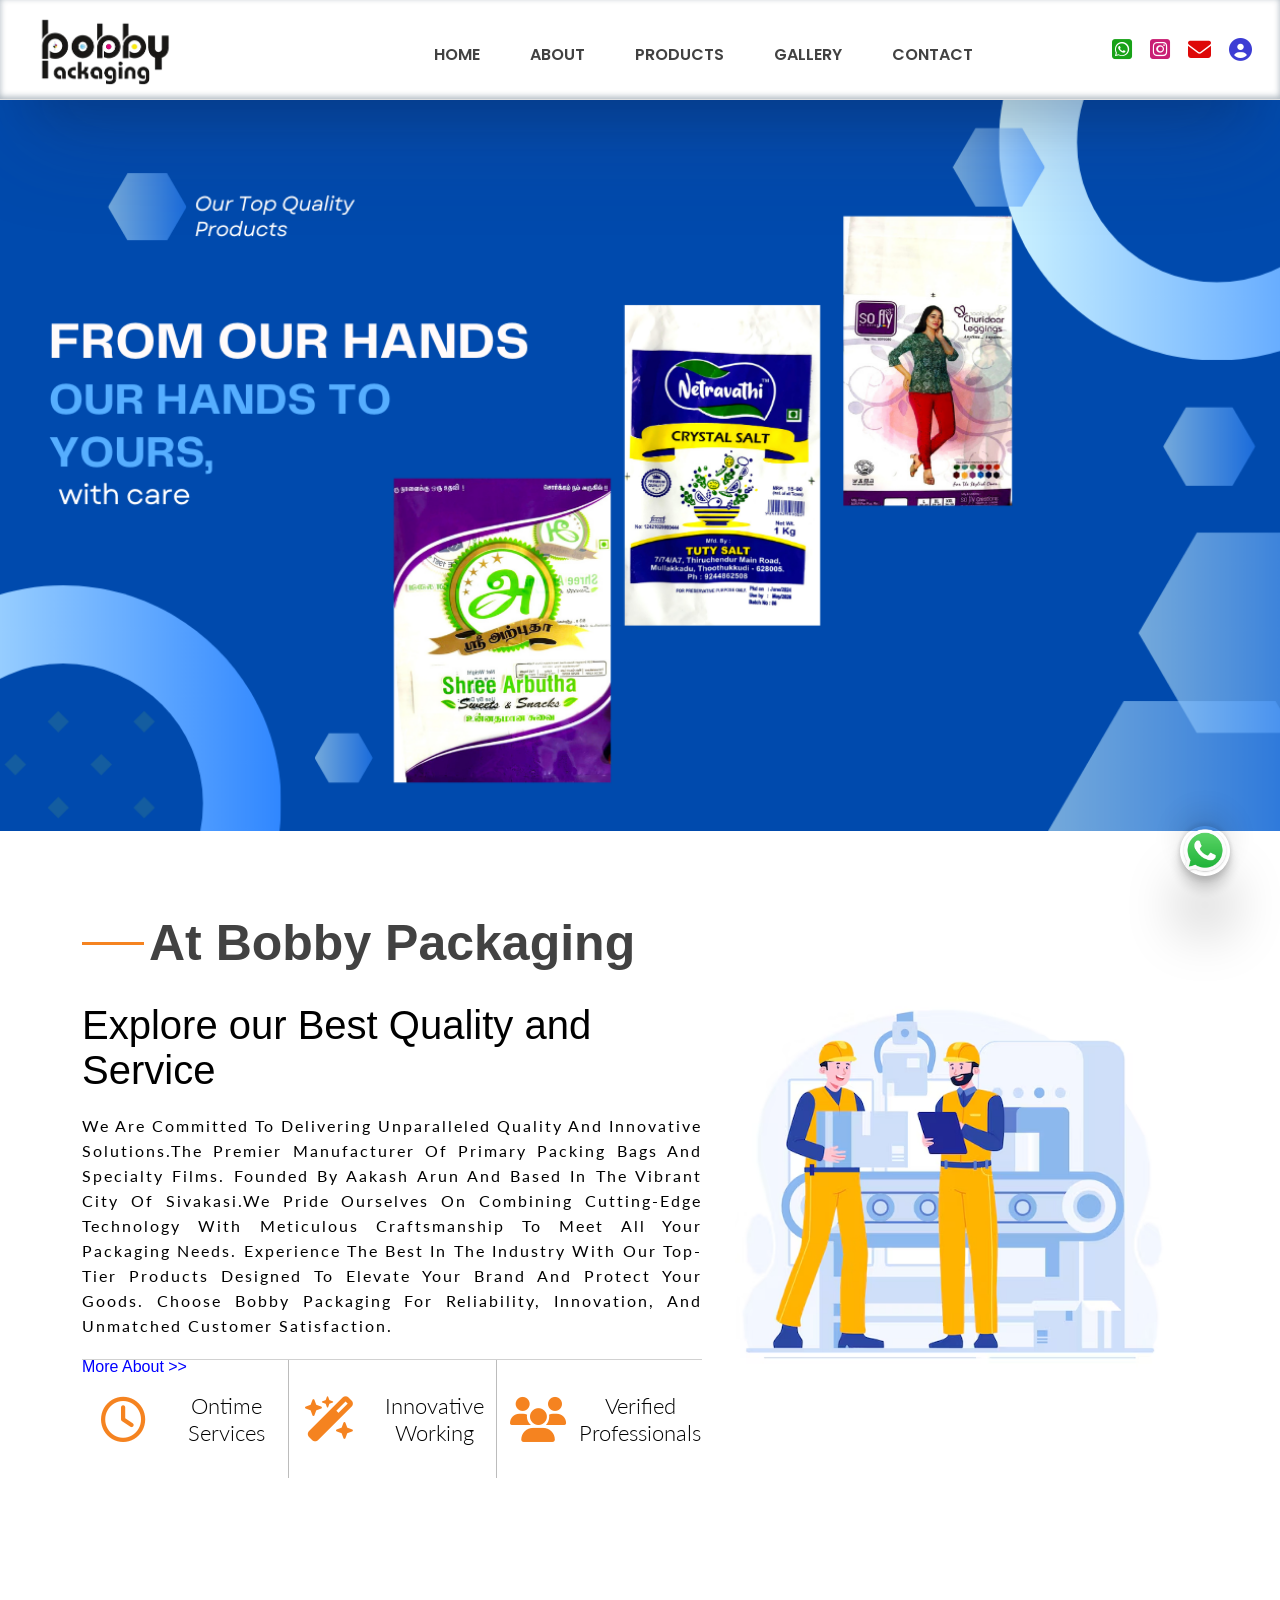
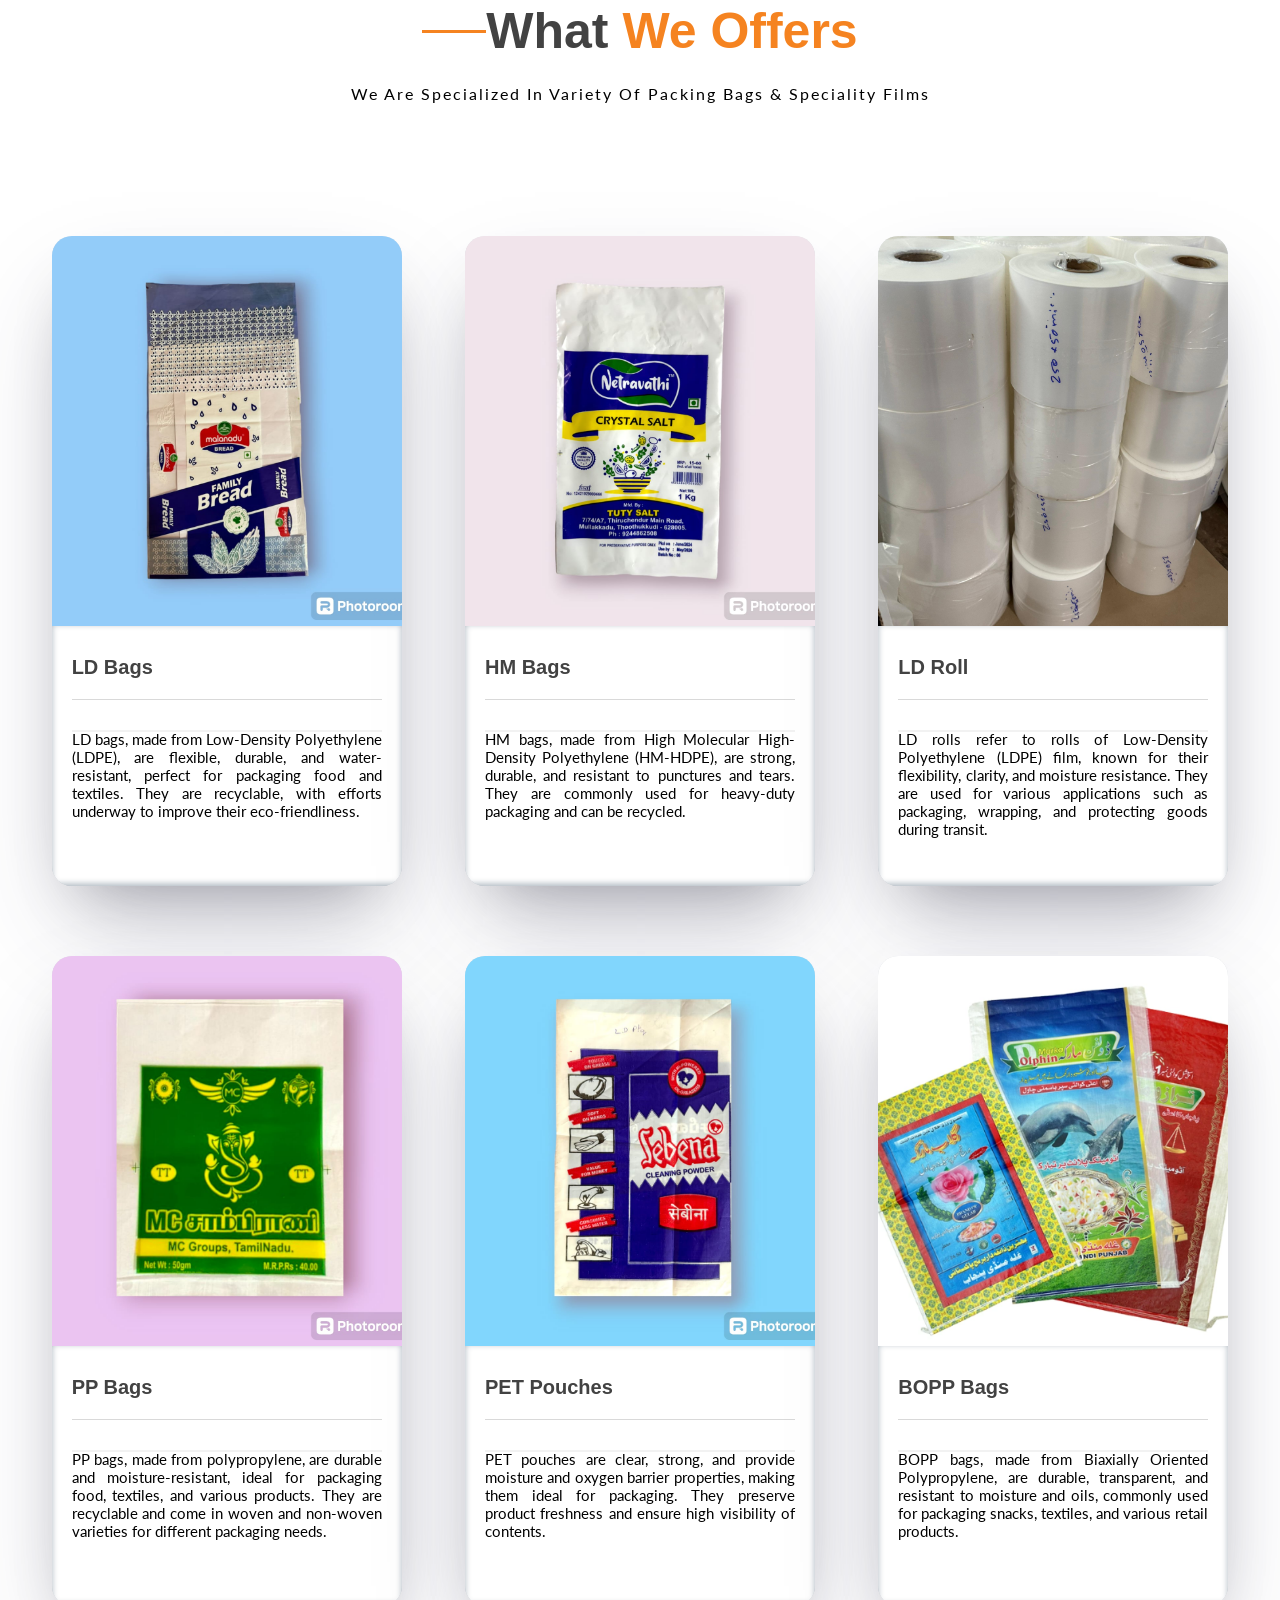
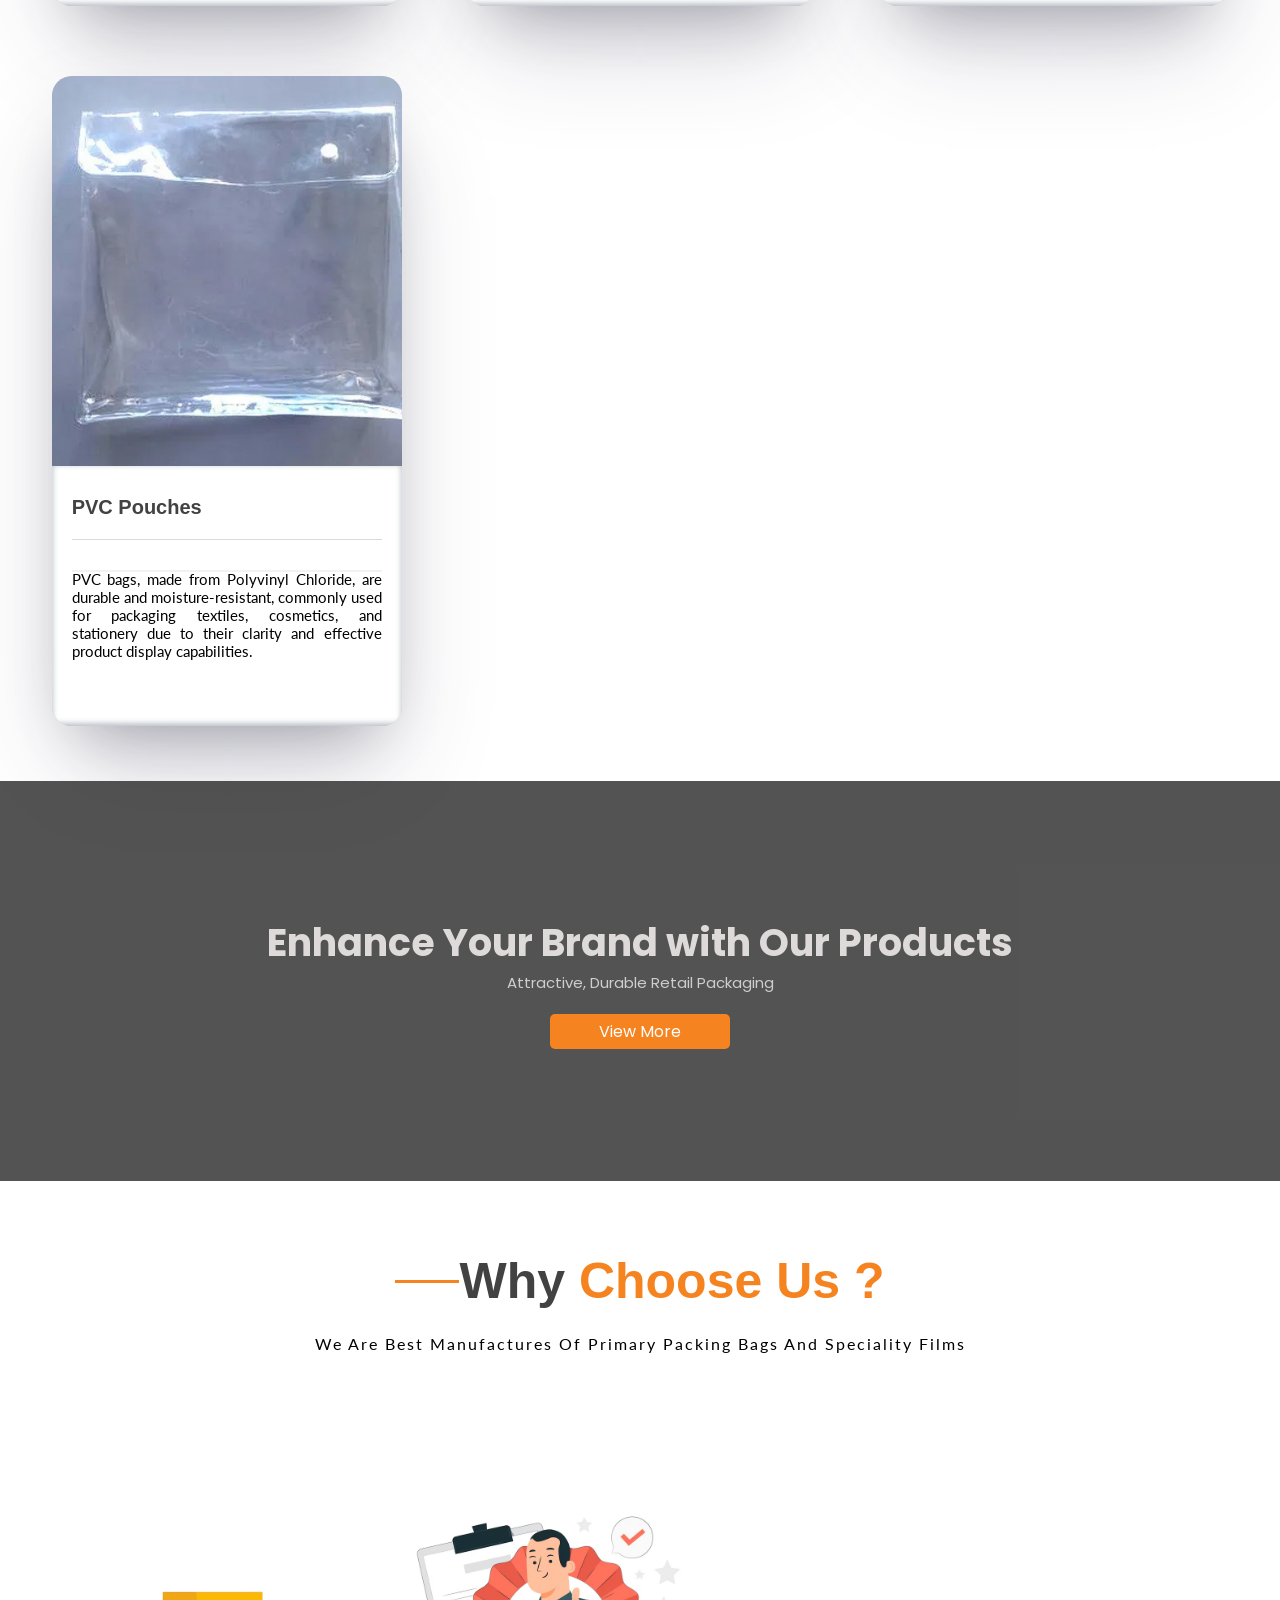
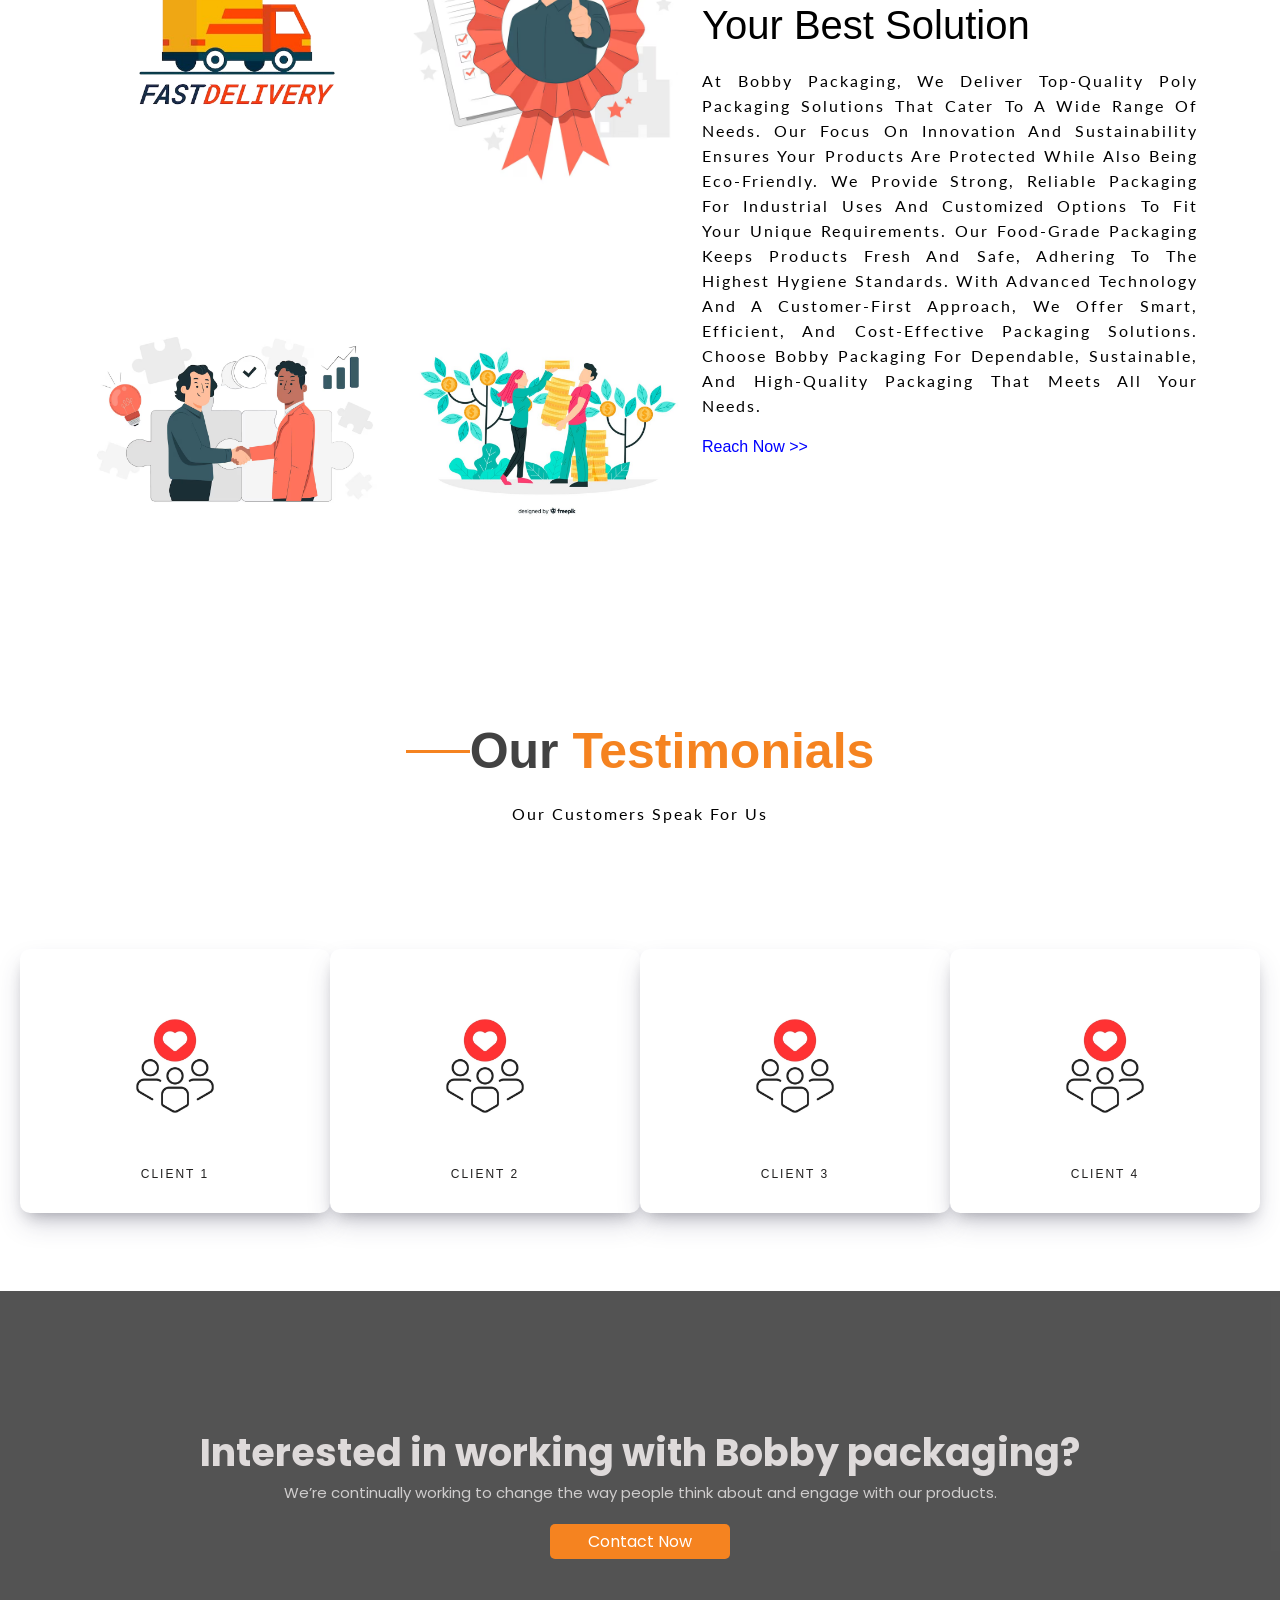
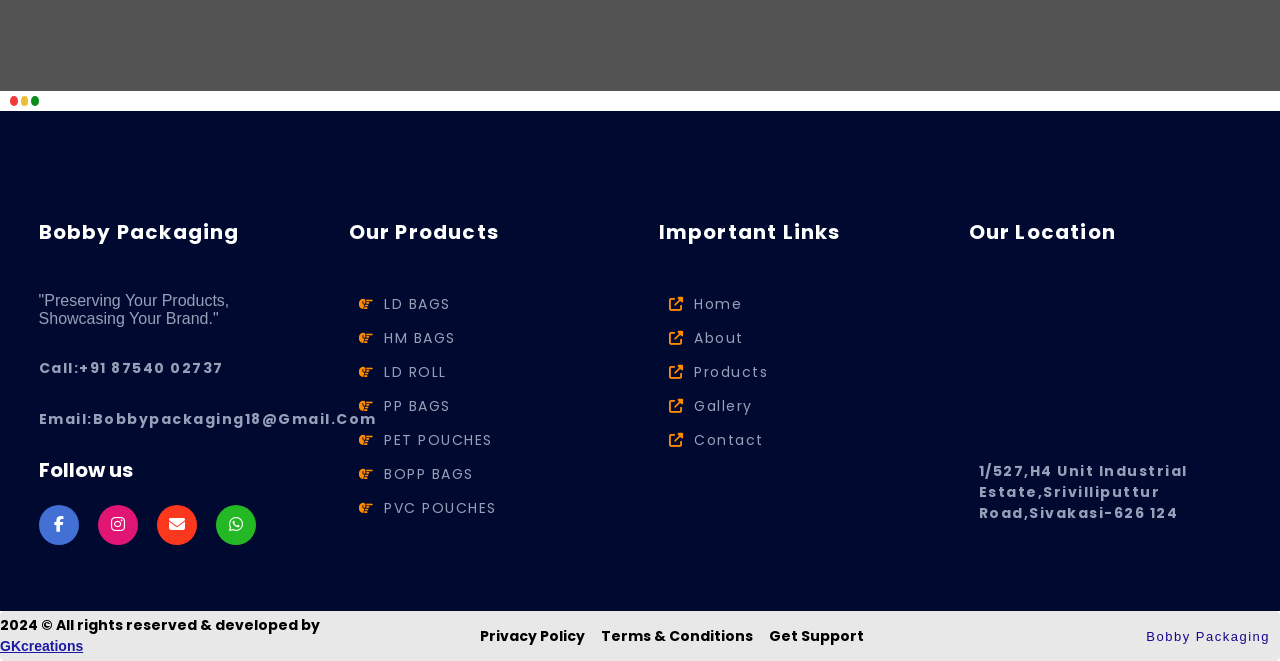
==== commit 1efb5eb9: "done" ====
--- a/index.html
+++ b/index.html
@@ -187,7 +187,7 @@
           <img src="./assets/photoroom/bread cover 1.jpg" alt="" />
         </div>
         <div class="c2">
-          <h2>Ld Bags</h2>
+          <h2>LD Bags</h2>
           <p></p>
           <p id="te">
             LD bags, made from Low-Density Polyethylene (LDPE), are flexible,
@@ -203,7 +203,7 @@
         </div>
         <div class="c2">
           <h2>HM Bags</h2>
-          <p></p>
+          <p></p> 
           <p id="te">
             HM bags, made from High Molecular High-Density Polyethylene
             (HM-HDPE), are strong, durable, and resistant to punctures and
@@ -214,7 +214,7 @@
       </div>
       <div class="card">
         <div class="c1">
-          <img src="./assets/img/ldr-removebg-preview.png" alt="" />
+          <img src="./assets/infra/ld roll2.jpg" alt="" />
         </div>
         <div class="c2">
           <h2>LD Roll</h2>
@@ -258,7 +258,7 @@
       </div>
       <div class="card">
         <div class="c1">
-          <img src="./assets/img/bopp_bags-removebg-preview.png" alt="" />
+          <img src="./assets/img/boppbag.png" alt="" />
         </div>
         <div class="c2">
           <h2>BOPP Bags</h2>
@@ -272,7 +272,7 @@
       </div>
       <div class="card">
         <div class="c1">
-          <img src="./assets/img/pvc-transparent-pouch-removebg-preview.png" alt="" />
+          <img src="./assets/img/pvc.webp" alt="" />
         </div>
         <div class="c2">
           <h2>PVC Pouches</h2>
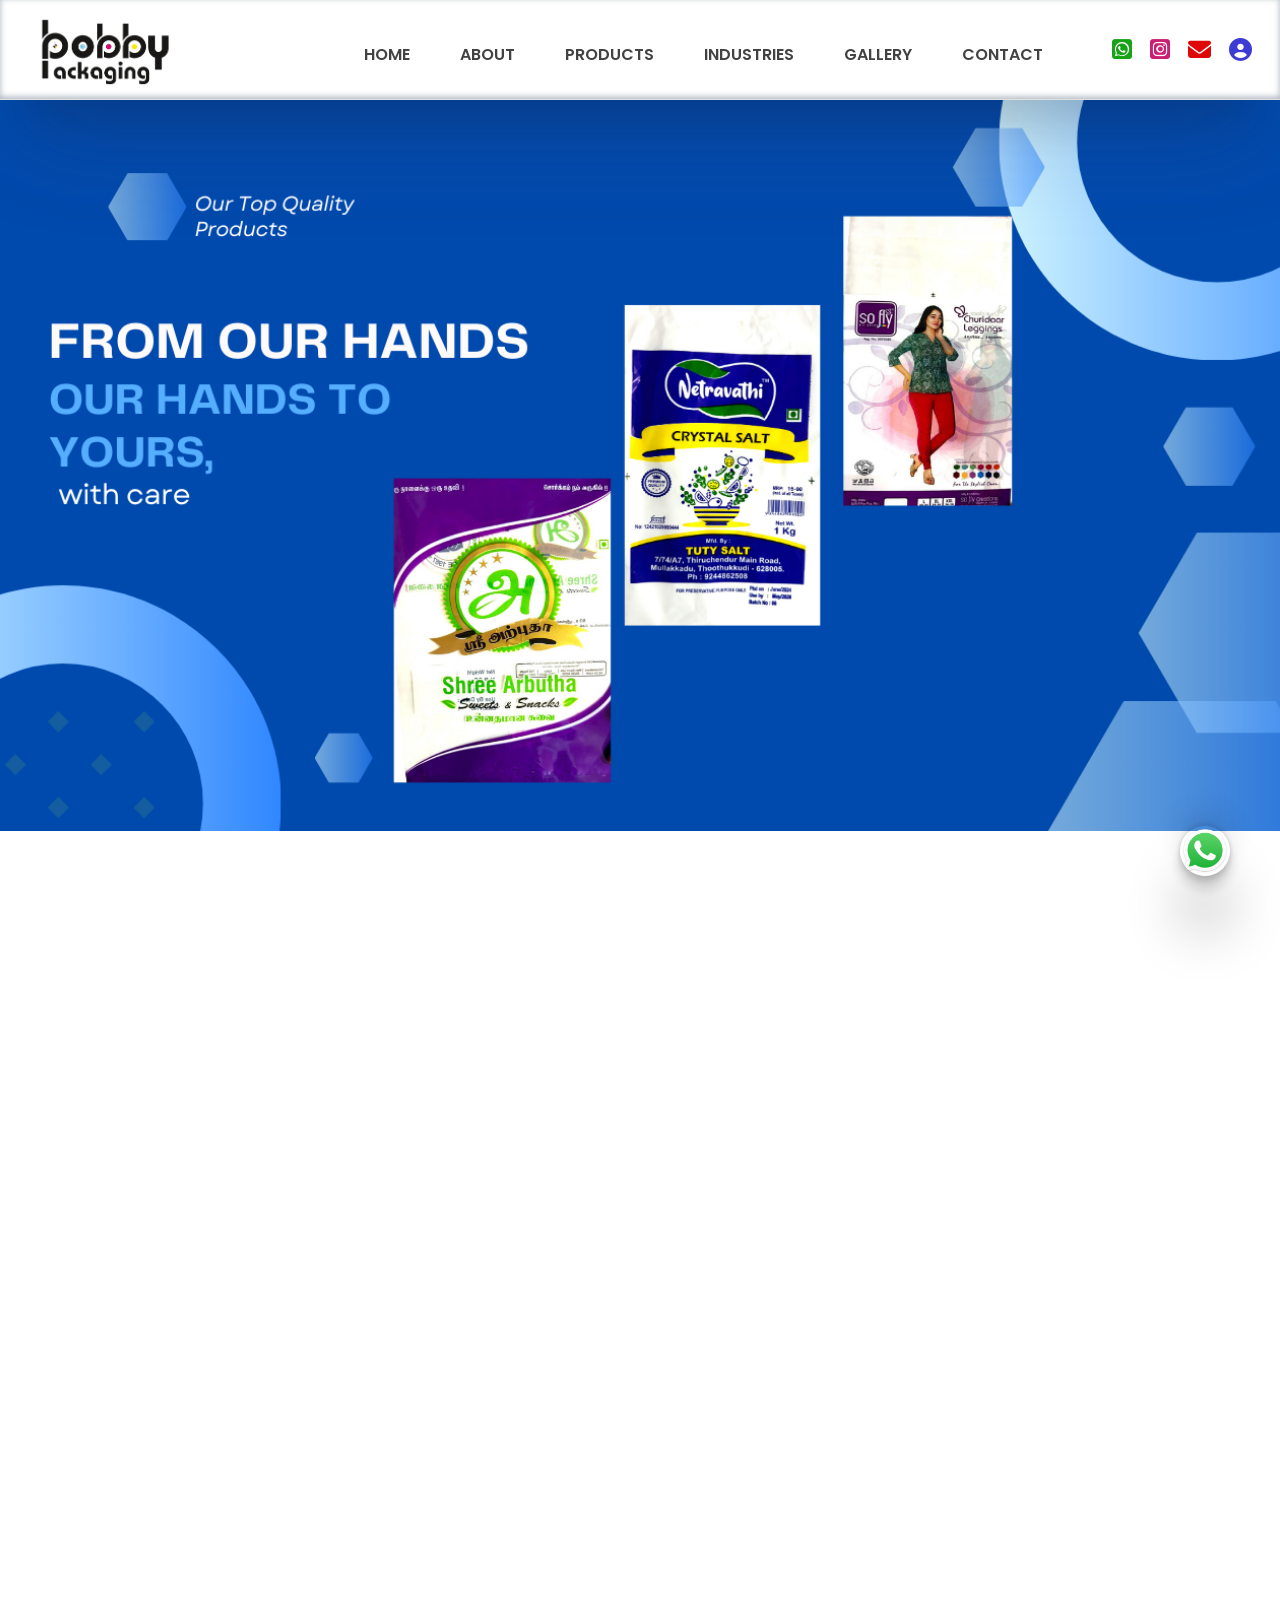
==== commit 7c5f1a6d: "Add MTC Polymers product category showcase and industries section" ====
--- a/index.html
+++ b/index.html
@@ -20,6 +20,7 @@
     href="https://fonts.googleapis.com/css2?family=Lato:ital,wght@0,100;0,300;0,400;0,700;0,900;1,100;1,300;1,400;1,700;1,900&display=swap"
     rel="stylesheet" />
   <link rel="stylesheet" href="./assets/css/styles.css" />
+  <link rel="stylesheet" href="./assets/css/mtc-showcase.css" />
   <title>Bobby Packaging</title>
 </head>
 
@@ -67,6 +68,9 @@
           <a href="./product.html">
             <li>Products</li>
           </a>
+          <a href="./index.html#industries">
+            <li>Industries</li>
+          </a>
           <a href="./gallery.html">
             <li>Gallery</li>
           </a>
@@ -92,7 +96,9 @@
         <a class="item" href="./product.html">
           <div data-text="See our works" class="linktext">Products</div>
         </a>
-
+        <a class="item" href="./index.html#industries">
+          <div data-text="Industries" class="linktext">Industries</div>
+        </a>
         <a class="item" href="./gallery.html">
           <div data-text="Thoughts" class="linktext">Gallery</div>
         </a>
@@ -170,123 +176,330 @@
       </div>
     </div>
   </div>
-  <div class="topheading">
-    <div class="topheadingsub1">
-      <p></p>
-      <h1>What <span>We Offers</span></h1>
-      <!-- <p></p> -->
-    </div>
-    <div class="topheadingsub">
-      <p>We are specialized in variety of Packing Bags & Speciality films</p>
-    </div>
-  </div>
-  <div class="minicontain">
-    <div class="subminicontain">
-      <div class="card">
-        <div class="c1">
-          <img src="./assets/photoroom/bread cover 1.jpg" alt="" />
-        </div>
-        <div class="c2">
-          <h2>LD Bags</h2>
-          <p></p>
-          <p id="te">
-            LD bags, made from Low-Density Polyethylene (LDPE), are flexible,
-            durable, and water-resistant, perfect for packaging food and
-            textiles. They are recyclable, with efforts underway to improve
-            their eco-friendliness.
-          </p>
-        </div>
-      </div>
-      <div class="card">
-        <div class="c1">
-          <img src="./assets/photoroom/salt cover.jpg" alt="" />
-        </div>
-        <div class="c2">
-          <h2>HM Bags</h2>
-          <p></p> 
-          <p id="te">
-            HM bags, made from High Molecular High-Density Polyethylene
-            (HM-HDPE), are strong, durable, and resistant to punctures and
-            tears. They are commonly used for heavy-duty packaging and can be
-            recycled.
-          </p>
-        </div>
-      </div>
-      <div class="card">
-        <div class="c1">
-          <img src="./assets/infra/ld roll2.jpg" alt="" />
-        </div>
-        <div class="c2">
-          <h2>LD Roll</h2>
-          <p></p>
-          <p id="te">
-            LD rolls refer to rolls of Low-Density Polyethylene (LDPE) film,
-            known for their flexibility, clarity, and moisture resistance.
-            They are used for various applications such as packaging,
-            wrapping, and protecting goods during transit.
-          </p>
-        </div>
-      </div>
-      <div class="card">
-        <div class="c1">
-          <img src="./assets/photoroom/devinity product covers.jpg" alt="" />
-        </div>
-        <div class="c2">
-          <h2>PP Bags</h2>
-          <p></p>
-          <p id="te">
-            PP bags, made from polypropylene, are durable and
-            moisture-resistant, ideal for packaging food, textiles, and
-            various products. They are recyclable and come in woven and
-            non-woven varieties for different packaging needs.
-          </p>
-        </div>
-      </div>
-      <div class="card">
-        <div class="c1">
-          <img src="./assets/photoroom/detergent bags.jpg" alt="" />
-        </div>
-        <div class="c2">
-          <h2>PET Pouches</h2>
-          <p></p>
-          <p id="te">
-            PET pouches are clear, strong, and provide moisture and oxygen
-            barrier properties, making them ideal for packaging. They preserve
-            product freshness and ensure high visibility of contents.
-          </p>
-        </div>
-      </div>
-      <div class="card">
-        <div class="c1">
-          <img src="./assets/img/boppbag.png" alt="" />
-        </div>
-        <div class="c2">
-          <h2>BOPP Bags</h2>
-          <p></p>
-          <p id="te">
-            BOPP bags, made from Biaxially Oriented Polypropylene, are
-            durable, transparent, and resistant to moisture and oils, commonly
-            used for packaging snacks, textiles, and various retail products.
-          </p>
-        </div>
-      </div>
-      <div class="card">
-        <div class="c1">
-          <img src="./assets/img/pvc.webp" alt="" />
-        </div>
-        <div class="c2">
-          <h2>PVC Pouches</h2>
-          <p></p>
-          <p id="te">
-            PVC bags, made from Polyvinyl Chloride, are durable and
-            moisture-resistant, commonly used for packaging textiles,
-            cosmetics, and stationery due to their clarity and effective
-            product display capabilities.
-          </p>
-        </div>
-      </div>
-    </div>
-  </div>
+  <!-- MTC Polymers Inspired Product Category Showcase Section -->
+  <section class="mtc-showcase-section" id="products">
+    <div class="mtc-container">
+      <div class="mtc-section-header">
+        <h2><b>Our</b> Products</h2>
+        <p>Explore our complete range of flexible packaging solutions, designed to meet the needs of different products and industries.</p>
+      </div>
+
+      <div class="mtc-plist">
+        <!-- 1. LD Bags -->
+        <a href="product.html?category=ld-bags" class="mtc-pgroup" data-category="ld-bags">
+          <div class="mtc-pimg">
+            <img src="./assets/img/ld_bread_cover_cutout.png" alt="LD Bags" width="260" height="240" loading="lazy">
+          </div>
+          <div class="mtc-pdesc">
+            <h3><b>LD</b> Bags</h3>
+            <span class="mtc-cbtn">
+              View Products
+              <i class="fa-solid fa-arrow-right"></i>
+            </span>
+          </div>
+        </a>
+
+        <!-- 2. HM Bags -->
+        <a href="product.html?category=hm-bags" class="mtc-pgroup" data-category="hm-bags">
+          <div class="mtc-pimg">
+            <img src="./assets/img/hm_bags_-removebg-preview.png" alt="HM Bags" width="260" height="240" loading="lazy">
+          </div>
+          <div class="mtc-pdesc">
+            <h3><b>HM</b> Bags</h3>
+            <span class="mtc-cbtn">
+              View Products
+              <i class="fa-solid fa-arrow-right"></i>
+            </span>
+          </div>
+        </a>
+
+        <!-- 3. PP Bags -->
+        <a href="product.html?category=pp-bags" class="mtc-pgroup" data-category="pp-bags">
+          <div class="mtc-pimg">
+            <img src="./assets/img/pp_bags-removebg-preview.png" alt="PP Bags" width="260" height="240" loading="lazy">
+          </div>
+          <div class="mtc-pdesc">
+            <h3><b>PP</b> Bags</h3>
+            <span class="mtc-cbtn">
+              View Products
+              <i class="fa-solid fa-arrow-right"></i>
+            </span>
+          </div>
+        </a>
+
+        <!-- 4. BOPP Bags -->
+        <a href="product.html?category=bopp-bags" class="mtc-pgroup" data-category="bopp-bags">
+          <div class="mtc-pimg">
+            <img src="./assets/img/bopp_bags-removebg-preview.png" alt="BOPP Bags" width="260" height="240" loading="lazy">
+          </div>
+          <div class="mtc-pdesc">
+            <h3><b>BOPP</b> Bags</h3>
+            <span class="mtc-cbtn">
+              View Products
+              <i class="fa-solid fa-arrow-right"></i>
+            </span>
+          </div>
+        </a>
+
+        <!-- 5. PET Pouches -->
+        <a href="product.html?category=pet-pouches" class="mtc-pgroup" data-category="pet-pouches">
+          <div class="mtc-pimg">
+            <img src="./assets/img/pet pouches.png" alt="PET Pouches" width="260" height="240" loading="lazy">
+          </div>
+          <div class="mtc-pdesc">
+            <h3><b>PET</b> Pouches</h3>
+            <span class="mtc-cbtn">
+              View Products
+              <i class="fa-solid fa-arrow-right"></i>
+            </span>
+          </div>
+        </a>
+
+        <!-- 6. PVC Pouches -->
+        <a href="product.html?category=pvc-pouches" class="mtc-pgroup" data-category="pvc-pouches">
+          <div class="mtc-pimg">
+            <img src="./assets/img/pvc-transparent-pouch-removebg-preview.png" alt="PVC Pouches" width="260" height="240" loading="lazy">
+          </div>
+          <div class="mtc-pdesc">
+            <h3><b>PVC</b> Pouches</h3>
+            <span class="mtc-cbtn">
+              View Products
+              <i class="fa-solid fa-arrow-right"></i>
+            </span>
+          </div>
+        </a>
+
+        <!-- 7. LD & Laminated Rolls -->
+        <a href="product.html?category=ld-roll" class="mtc-pgroup" data-category="ld-roll">
+          <div class="mtc-pimg">
+            <img src="./assets/img/ld_roll-removebg-preview.png" alt="LD & Laminated Rolls" width="260" height="240" loading="lazy">
+          </div>
+          <div class="mtc-pdesc">
+            <h3><b>LD & Laminated</b> Rolls</h3>
+            <span class="mtc-cbtn">
+              View Products
+              <i class="fa-solid fa-arrow-right"></i>
+            </span>
+          </div>
+        </a>
+
+        <!-- 8. Custom Printed Packaging -->
+        <a href="product.html?category=custom-printed" class="mtc-pgroup" data-category="custom-printed">
+          <div class="mtc-pimg">
+            <img src="./assets/img/custom_printed_milk_cutout.png" alt="Custom Printed Packaging" width="260" height="240" loading="lazy">
+          </div>
+          <div class="mtc-pdesc">
+            <h3><b>Custom Printed</b> Packaging</h3>
+            <span class="mtc-cbtn">
+              View Products
+              <i class="fa-solid fa-arrow-right"></i>
+            </span>
+          </div>
+        </a>
+      </div>
+
+      <!-- Reference Style "View All Products" CTA Button -->
+      <div class="mtc-bottom-cta">
+        <a href="product.html" class="mtc-btn-all">
+          View All Products
+          <i class="fa-solid fa-arrow-right-long"></i>
+        </a>
+      </div>
+    </div>
+  </section>
+
+  <!-- MTC Polymers Inspired Industries We Serve / Products by Category Tabbed Showcase -->
+  <section class="mtc-industry-section" id="industries">
+    <div class="mtc-container">
+      <div class="mtc-section-header">
+        <h2><b>Industries</b> We Serve</h2>
+        <p>Discover how our flexible packaging solutions cater to specific product categories and manufacturing needs.</p>
+      </div>
+
+      <div class="mtc-ind-wrapper">
+        <!-- Tabs Navigation Row -->
+        <div class="mtc-ind-tabs-nav">
+          <button class="mtc-ind-tab-btn active" data-target="tab-food" type="button">Food</button>
+          <button class="mtc-ind-tab-btn" data-target="tab-snacks" type="button">Snacks</button>
+          <button class="mtc-ind-tab-btn" data-target="tab-garments" type="button">Garments</button>
+          <button class="mtc-ind-tab-btn" data-target="tab-agro" type="button">Agro & Industrial</button>
+          <button class="mtc-ind-tab-btn" data-target="tab-others" type="button">Others</button>
+        </div>
+
+        <!-- Industry Card Body -->
+        <div class="mtc-ind-card">
+          <!-- 1. FOOD TAB -->
+          <div class="mtc-ind-panel active" id="tab-food">
+            <div class="mtc-ind-info">
+              <h3>Food</h3>
+              <p>Food industry has changed tremendously based on consumer preferences and aspirations. This creates demanding requirements on packaging in terms of moisture barriers, integrity, shelf-life, and hygiene.</p>
+              <ul class="mtc-ind-list">
+                <li><span class="chevron"><i class="fa-solid fa-chevron-right"></i></span> Rice and Dhall Packaging</li>
+                <li><span class="chevron"><i class="fa-solid fa-chevron-right"></i></span> Atta & Maida Flour, Rava Bags</li>
+                <li><span class="chevron"><i class="fa-solid fa-chevron-right"></i></span> Bread & Bakery Packaging (LD Bags)</li>
+                <li><span class="chevron"><i class="fa-solid fa-chevron-right"></i></span> Salt & Grocery Packaging (HM Bags)</li>
+                <li><span class="chevron"><i class="fa-solid fa-chevron-right"></i></span> Milk & Dairy Liquid Pouches</li>
+                <li><span class="chevron"><i class="fa-solid fa-chevron-right"></i></span> Fruit Juices & Liquid Barrier Pouches</li>
+                <li><span class="chevron"><i class="fa-solid fa-chevron-right"></i></span> Spices, Masala & Seasoning Pouches</li>
+              </ul>
+              <a href="product.html?category=ld-bags" class="mtc-ind-btn">
+                View More <i class="fa-solid fa-arrow-right"></i>
+              </a>
+            </div>
+            <div class="mtc-ind-visual">
+              <div class="mtc-slider-container">
+                <img src="./assets/img/ld_bread_cover_cutout.png" alt="Bread Packaging" class="mtc-slider-img active" loading="lazy">
+                <img src="./assets/img/hm_bags_-removebg-preview.png" alt="Salt HM Bags" class="mtc-slider-img" loading="lazy">
+                <img src="./assets/img/custom_printed_milk_cutout.png" alt="Milk Dairy Packaging" class="mtc-slider-img" loading="lazy">
+                <img src="./assets/img/peacokc-removebg-preview.png" alt="Specialty Food Pouches" class="mtc-slider-img" loading="lazy">
+              </div>
+              <div class="mtc-slider-dots">
+                <button class="mtc-slider-dot active" type="button" aria-label="Slide 1"></button>
+                <button class="mtc-slider-dot" type="button" aria-label="Slide 2"></button>
+                <button class="mtc-slider-dot" type="button" aria-label="Slide 3"></button>
+                <button class="mtc-slider-dot" type="button" aria-label="Slide 4"></button>
+              </div>
+            </div>
+          </div>
+
+          <!-- 2. SNACKS TAB -->
+          <div class="mtc-ind-panel" id="tab-snacks">
+            <div class="mtc-ind-info">
+              <h3>Snacks</h3>
+              <p>Aesthetic packaging plays a vital role in retail snacks. With customers looking for premium, fresh products, high-barrier printed pouches preserve crunchiness, protect aromas, and enhance shelf appeal.</p>
+              <ul class="mtc-ind-list">
+                <li><span class="chevron"><i class="fa-solid fa-chevron-right"></i></span> Savouries and Namkeen Packaging</li>
+                <li><span class="chevron"><i class="fa-solid fa-chevron-right"></i></span> Banana Chips & Potato Wafers</li>
+                <li><span class="chevron"><i class="fa-solid fa-chevron-right"></i></span> Murukku & Traditional Mixture Bags</li>
+                <li><span class="chevron"><i class="fa-solid fa-chevron-right"></i></span> Rusk & Biscuit Packaging Bags</li>
+                <li><span class="chevron"><i class="fa-solid fa-chevron-right"></i></span> Groundnut Chikki & Sweet Pouches</li>
+                <li><span class="chevron"><i class="fa-solid fa-chevron-right"></i></span> Extruded Snack Pouches</li>
+              </ul>
+              <a href="product.html?category=pp-bags" class="mtc-ind-btn">
+                View More <i class="fa-solid fa-arrow-right"></i>
+              </a>
+            </div>
+            <div class="mtc-ind-visual">
+              <div class="mtc-slider-container">
+                <img src="./assets/img/boppbag.png" alt="Snack Covers" class="mtc-slider-img active" loading="lazy">
+                <img src="./assets/img/boppbag2.png" alt="Namkeen Packaging" class="mtc-slider-img" loading="lazy">
+                <img src="./assets/img/pet pouches.png" alt="Barrier Pouches" class="mtc-slider-img" loading="lazy">
+                <img src="./assets/img/bopp_bags-removebg-preview.png" alt="Glossy Snack Packaging" class="mtc-slider-img" loading="lazy">
+              </div>
+              <div class="mtc-slider-dots">
+                <button class="mtc-slider-dot active" type="button" aria-label="Slide 1"></button>
+                <button class="mtc-slider-dot" type="button" aria-label="Slide 2"></button>
+                <button class="mtc-slider-dot" type="button" aria-label="Slide 3"></button>
+                <button class="mtc-slider-dot" type="button" aria-label="Slide 4"></button>
+              </div>
+            </div>
+          </div>
+
+          <!-- 3. GARMENTS TAB -->
+          <div class="mtc-ind-panel" id="tab-garments">
+            <div class="mtc-ind-info">
+              <h3>Garments</h3>
+              <p>If the garments industry is all about making people look better, our packaging is all about making those garments look stunning on retail shelves, with superior gloss, clarity, and protection.</p>
+              <ul class="mtc-ind-list">
+                <li><span class="chevron"><i class="fa-solid fa-chevron-right"></i></span> Shirt & Apparel Display Bags</li>
+                <li><span class="chevron"><i class="fa-solid fa-chevron-right"></i></span> Saree & Textile Packaging Bags</li>
+                <li><span class="chevron"><i class="fa-solid fa-chevron-right"></i></span> BOPP Self-Adhesive Clear Bags</li>
+                <li><span class="chevron"><i class="fa-solid fa-chevron-right"></i></span> Garment Bags with Hanger Holes</li>
+                <li><span class="chevron"><i class="fa-solid fa-chevron-right"></i></span> Innerwear & Hosiery Packaging</li>
+                <li><span class="chevron"><i class="fa-solid fa-chevron-right"></i></span> Soft PVC & LD Zippered Textile Bags</li>
+              </ul>
+              <a href="product.html?category=bopp-bags" class="mtc-ind-btn">
+                View More <i class="fa-solid fa-arrow-right"></i>
+              </a>
+            </div>
+            <div class="mtc-ind-visual">
+              <div class="mtc-slider-container">
+                <img src="./assets/img/bopp_bags-removebg-preview.png" alt="BOPP Garment Bags" class="mtc-slider-img active" loading="lazy">
+                <img src="./assets/img/pvc-transparent-pouch-removebg-preview.png" alt="Textile PVC Pouch" class="mtc-slider-img" loading="lazy">
+                <img src="./assets/img/pvcpouches.png" alt="Apparel Clear Bag" class="mtc-slider-img" loading="lazy">
+                <img src="./assets/img/pp_bags-removebg-preview.png" alt="PP Textile Bags" class="mtc-slider-img" loading="lazy">
+              </div>
+              <div class="mtc-slider-dots">
+                <button class="mtc-slider-dot active" type="button" aria-label="Slide 1"></button>
+                <button class="mtc-slider-dot" type="button" aria-label="Slide 2"></button>
+                <button class="mtc-slider-dot" type="button" aria-label="Slide 3"></button>
+                <button class="mtc-slider-dot" type="button" aria-label="Slide 4"></button>
+              </div>
+            </div>
+          </div>
+
+          <!-- 4. AGRO & INDUSTRIAL TAB -->
+          <div class="mtc-ind-panel" id="tab-agro">
+            <div class="mtc-ind-info">
+              <h3>Agro & Industrial</h3>
+              <p>Agricultural and industrial products require rugged protection for open-air storage, transport, and handling. We manufacture robust, puncture-resistant bags and continuous specialty film rolls.</p>
+              <ul class="mtc-ind-list">
+                <li><span class="chevron"><i class="fa-solid fa-chevron-right"></i></span> Fertilizer & Chemical Heavy-Duty Bags</li>
+                <li><span class="chevron"><i class="fa-solid fa-chevron-right"></i></span> Seed Bags & Agro Packaging</li>
+                <li><span class="chevron"><i class="fa-solid fa-chevron-right"></i></span> Form-Fill-Seal Continuous LD Rolls</li>
+                <li><span class="chevron"><i class="fa-solid fa-chevron-right"></i></span> High-Barrier Specialty Film Rolls</li>
+                <li><span class="chevron"><i class="fa-solid fa-chevron-right"></i></span> Heavy-Duty Industrial Liners</li>
+              </ul>
+              <a href="product.html?category=ld-roll" class="mtc-ind-btn">
+                View More <i class="fa-solid fa-arrow-right"></i>
+              </a>
+            </div>
+            <div class="mtc-ind-visual">
+              <div class="mtc-slider-container">
+                <img src="./assets/img/ld_roll-removebg-preview.png" alt="LD Rolls" class="mtc-slider-img active" loading="lazy">
+                <img src="./assets/img/ldr-removebg-preview.png" alt="LD Roll Stock" class="mtc-slider-img" loading="lazy">
+                <img src="./assets/img/hm_bags_-removebg-preview.png" alt="Heavy Duty Bags" class="mtc-slider-img" loading="lazy">
+                <img src="./assets/img/pp_bags-removebg-preview.png" alt="Industrial Bags" class="mtc-slider-img" loading="lazy">
+              </div>
+              <div class="mtc-slider-dots">
+                <button class="mtc-slider-dot active" type="button" aria-label="Slide 1"></button>
+                <button class="mtc-slider-dot" type="button" aria-label="Slide 2"></button>
+                <button class="mtc-slider-dot" type="button" aria-label="Slide 3"></button>
+                <button class="mtc-slider-dot" type="button" aria-label="Slide 4"></button>
+              </div>
+            </div>
+          </div>
+
+          <!-- 5. OTHERS TAB -->
+          <div class="mtc-ind-panel" id="tab-others">
+            <div class="mtc-ind-info">
+              <h3>Others</h3>
+              <p>In addition to food and textiles, we supply custom packaging for high-volume retail essentials, religious items, detergents, stationery, and hardware, customized to demanding barrier needs.</p>
+              <ul class="mtc-ind-list">
+                <li><span class="chevron"><i class="fa-solid fa-chevron-right"></i></span> Detergent Powder Stand-up Pouches</li>
+                <li><span class="chevron"><i class="fa-solid fa-chevron-right"></i></span> Viboothi & Pooja Offering Packaging</li>
+                <li><span class="chevron"><i class="fa-solid fa-chevron-right"></i></span> Transparent PVC Zipper Pouches</li>
+                <li><span class="chevron"><i class="fa-solid fa-chevron-right"></i></span> Fireworks & Matches Packaging</li>
+                <li><span class="chevron"><i class="fa-solid fa-chevron-right"></i></span> Cosmetics, Stationery & Hardware Bags</li>
+                <li><span class="chevron"><i class="fa-solid fa-chevron-right"></i></span> Custom Multi-Color Printed Packaging</li>
+              </ul>
+              <a href="product.html?category=pet-pouches" class="mtc-ind-btn">
+                View More <i class="fa-solid fa-arrow-right"></i>
+              </a>
+            </div>
+            <div class="mtc-ind-visual">
+              <div class="mtc-slider-container">
+                <img src="./assets/img/pet pouches.png" alt="Detergent PET Pouches" class="mtc-slider-img active" loading="lazy">
+                <img src="./assets/img/pvc-transparent-pouch-removebg-preview.png" alt="PVC Pouches" class="mtc-slider-img" loading="lazy">
+                <img src="./assets/img/pvcpouches2.png" alt="Stationery Packing" class="mtc-slider-img" loading="lazy">
+                <img src="./assets/img/custom_printed_milk_cutout.png" alt="Custom Printed Pouches" class="mtc-slider-img" loading="lazy">
+              </div>
+              <div class="mtc-slider-dots">
+                <button class="mtc-slider-dot active" type="button" aria-label="Slide 1"></button>
+                <button class="mtc-slider-dot" type="button" aria-label="Slide 2"></button>
+                <button class="mtc-slider-dot" type="button" aria-label="Slide 3"></button>
+                <button class="mtc-slider-dot" type="button" aria-label="Slide 4"></button>
+              </div>
+            </div>
+          </div>
+        </div>
+
+        <!-- Faded Watermark Heading -->
+        <p class="mtc-ind-watermark">INDUSTRIES WE SERVE</p>
+      </div>
+    </div>
+  </section>
+
   <div class="contact">
     <div class="subcontact">
       <div class="subccon">
@@ -543,6 +756,7 @@
       <a href="">Bobby Packaging</a>
     </div>
   </div>
+  <script src="./assets/js/product-showcase.js"></script>
 </body>
 
 </html>
--- a/assets/css/styles.css
+++ b/assets/css/styles.css
@@ -481,57 +481,57 @@
     font-family: "Lato", sans-serif;
     color: black;
   }
-  .topheading{
-    height: 250px;
-    width: 100%;
-    background-color: white;
-    /* background-color:pink; */
-    display: flex;
-    flex-direction: column;
-    align-items:center;
-    justify-content: center;
-  }
-  .topheadingsub1{
-    height: 30%;
-    width: 100%;
-    display: flex;
-    align-items: center;
-    justify-content: center;
-    /* background-color: rebeccapurple; */
-  }
-  .topheadingsub1 span{
-    color:#f58320;
-    font-size: 50px;
-    font-family: -apple-system, BlinkMacSystemFont, "Segoe UI", Roboto, "Helvetica Neue", Arial, "Noto Sans", sans-serif, "Apple Color Emoji", "Segoe UI Emoji", "Segoe UI Symbol", "Noto Color Emoji";
-  
-  }
-  .topheadingsub1 p{
-    height: 4%;
-    width: 5%;
-    /* margin-left: 70px; */
-    background-color: #f58320;
-    /* margin-right: 5px; */
-  }
-  .topheadingsub1 h1{
-    color:#424242;
-    font-size: 50px;
-    font-family: -apple-system, BlinkMacSystemFont, "Segoe UI", Roboto, "Helvetica Neue", Arial, "Noto Sans", sans-serif, "Apple Color Emoji", "Segoe UI Emoji", "Segoe UI Symbol", "Noto Color Emoji";
-  }
-  .topheadingsub{
-    height: 20%;
-    width: 100%;
-    display: flex;
-    align-items: center;
-    justify-content: center;
-    /* background-color: #1248c5; */
-  }
-  .topheadingsub p{
-    letter-spacing: 2px;
-    text-transform: capitalize;
-    line-height: 25px;
-    text-align: justify;
-    font-family: "Lato", sans-serif;
-  }
+    .topheading{
+      height: 250px;
+      width: 100%;
+      background-color: white;
+      /* background-color:pink; */
+      display: flex;
+      flex-direction: column;
+      align-items:center;
+      justify-content: center;
+    }
+    .topheadingsub1{
+      height: 30%;
+      width: 100%;
+      display: flex;
+      align-items: center;
+      justify-content: center;
+      /* background-color: rebeccapurple; */
+    }
+    .topheadingsub1 span{
+      color:#f58320;
+      font-size: 50px;
+      font-family: -apple-system, BlinkMacSystemFont, "Segoe UI", Roboto, "Helvetica Neue", Arial, "Noto Sans", sans-serif, "Apple Color Emoji", "Segoe UI Emoji", "Segoe UI Symbol", "Noto Color Emoji";
+    
+    }
+    .topheadingsub1 p{
+      height: 4%;
+      width: 5%;
+      /* margin-left: 70px; */
+      background-color: #f58320;
+      /* margin-right: 5px; */
+    }
+    .topheadingsub1 h1{
+      color:#424242;
+      font-size: 50px;
+      font-family: -apple-system, BlinkMacSystemFont, "Segoe UI", Roboto, "Helvetica Neue", Arial, "Noto Sans", sans-serif, "Apple Color Emoji", "Segoe UI Emoji", "Segoe UI Symbol", "Noto Color Emoji";
+    }
+    .topheadingsub{
+      height: 20%;
+      width: 100%;
+      display: flex;
+      align-items: center;
+      justify-content: center;
+      /* background-color: #1248c5; */
+    }
+    .topheadingsub p{
+      letter-spacing: 2px;
+      text-transform: capitalize;
+      line-height: 25px;
+      text-align: justify;
+      font-family: "Lato", sans-serif;
+    }
   .minicontain{
     height:2200px;
     width: 100%;
@@ -1503,8 +1503,11 @@
   
   transform-origin: 0% 0%;
   transform: translate(-100%, 0);
-  
-  transition: transform 0.5s cubic-bezier(0.77,0.2,0.05,1.0);
+  opacity: 0;
+  visibility: hidden;
+  pointer-events: none;
+  
+  transition: transform 0.5s cubic-bezier(0.77,0.2,0.05,1.0), opacity 0.3s ease, visibility 0.3s ease;
 }
 
 #menu li
@@ -1532,6 +1535,9 @@
 #menuToggle input:checked ~ ul
 {
   transform: none;
+  opacity: 1;
+  visibility: visible;
+  pointer-events: auto;
 }
    .nav{
     display: none;
--- a/assets/css/mtc-showcase.css
+++ b/assets/css/mtc-showcase.css
@@ -0,0 +1,819 @@
+/* ==========================================================================
+   MTC Polymers Inspired Product Category Showcase
+   Tailored for Bobby Packaging
+   ========================================================================== */
+
+:root {
+  --mtc-blue: #0e4b8e;
+  --mtc-blue-dark: #073567;
+  --mtc-sblue: #5290cc;
+  --mtc-bg: #f2f8fd;
+  --mtc-white: #ffffff;
+  --mtc-text-dark: #222222;
+  --mtc-text-muted: #555555;
+  --mtc-border-radius: 12px;
+  --mtc-transition: all 0.3s cubic-bezier(0.25, 0.8, 0.25, 1);
+}
+
+html, body {
+  overflow-x: hidden;
+  max-width: 100vw;
+}
+
+/* Showcase Section */
+.mtc-showcase-section {
+  background-color: var(--mtc-bg);
+  padding: 65px 0 75px;
+  position: relative;
+  width: 100%;
+  clear: both;
+  font-family: 'Poppins', 'Lato', sans-serif;
+  box-sizing: border-box;
+  scroll-margin-top: 115px;
+}
+
+.mtc-container {
+  width: 90%;
+  max-width: 1280px;
+  margin: 0 auto;
+  box-sizing: border-box;
+}
+
+/* Header Typography (Inspired by MTC Polymers) */
+.mtc-section-header {
+  text-align: center;
+  max-width: 840px;
+  margin: 0 auto 40px;
+  padding: 0 15px;
+}
+
+.mtc-section-header h2 {
+  font-size: 36px;
+  line-height: 1.25;
+  color: var(--mtc-blue);
+  font-weight: 500;
+  margin-bottom: 12px;
+  letter-spacing: -0.5px;
+}
+
+.mtc-section-header h2 b {
+  font-weight: 800;
+  color: var(--mtc-blue);
+}
+
+.mtc-section-header p {
+  font-size: 17px;
+  line-height: 1.6;
+  color: var(--mtc-text-muted);
+  margin: 0 auto;
+  text-align: center;
+  font-weight: 400;
+}
+
+/* Filter Control Bar (Product Page) */
+.mtc-filter-bar {
+  display: flex;
+  flex-wrap: wrap;
+  align-items: center;
+  justify-content: space-between;
+  background: #ffffff;
+  border-radius: 10px;
+  padding: 12px 22px;
+  margin: 0 auto 35px;
+  box-shadow: 0 4px 14px rgba(14, 75, 142, 0.08);
+  border: 1px solid rgba(14, 75, 142, 0.12);
+  transition: var(--mtc-transition);
+}
+
+.mtc-filter-status {
+  display: flex;
+  align-items: center;
+  gap: 12px;
+  font-size: 15px;
+  font-weight: 500;
+  color: var(--mtc-text-dark);
+}
+
+.mtc-filter-badge {
+  background: #e6f0fa;
+  color: var(--mtc-blue);
+  padding: 5px 14px;
+  border-radius: 20px;
+  font-weight: 700;
+  font-size: 14px;
+  border: 1px solid rgba(14, 75, 142, 0.2);
+}
+
+.mtc-filter-reset {
+  display: inline-flex;
+  align-items: center;
+  gap: 8px;
+  background: var(--mtc-blue);
+  color: #ffffff;
+  border: none;
+  padding: 8px 18px;
+  border-radius: 6px;
+  font-size: 13px;
+  font-weight: 600;
+  cursor: pointer;
+  text-decoration: none;
+  transition: var(--mtc-transition);
+}
+
+.mtc-filter-reset:hover {
+  background: var(--mtc-sblue);
+  color: #ffffff;
+  transform: translateY(-1px);
+}
+
+/* Product Category Grid (Exact MTC Polymers 4-Column Layout) */
+.mtc-plist {
+  display: grid;
+  grid-template-columns: repeat(4, minmax(250px, 1fr));
+  gap: 50px 25px;
+  margin-bottom: 50px;
+  padding-top: 35px;
+  box-sizing: border-box;
+}
+
+/* Individual Category Card */
+.mtc-pgroup {
+  position: relative;
+  display: flex;
+  flex-direction: column;
+  justify-content: space-between;
+  align-items: center;
+  text-align: center;
+  z-index: 1;
+  text-decoration: none;
+  cursor: pointer;
+  transition: var(--mtc-transition);
+  padding-bottom: 24px;
+  outline: none;
+}
+
+/* Elevated White Card Box Background (MTC Polymers Signature Floating Effect) */
+.mtc-pgroup::after {
+  content: '';
+  position: absolute;
+  background: var(--mtc-white);
+  bottom: 0;
+  width: 84%;
+  height: 74%;
+  border-radius: var(--mtc-border-radius);
+  box-shadow: 0px 6px 18px rgba(0, 0, 0, 0.08);
+  border: 1px solid rgba(0, 0, 0, 0.05);
+  z-index: -1;
+  transition: var(--mtc-transition);
+}
+
+/* Image Presentation (Extends ABOVE the white box for 3D physical depth) */
+.mtc-pimg {
+  position: relative;
+  overflow: visible;
+  height: 245px;
+  width: 100%;
+  display: flex;
+  align-items: flex-end;
+  justify-content: center;
+  padding: 0 15px;
+  box-sizing: border-box;
+}
+
+.mtc-pimg img {
+  height: 230px;
+  max-width: 90%;
+  object-fit: contain;
+  transition: transform 0.35s ease, filter 0.35s ease;
+  filter: drop-shadow(0 10px 14px rgba(0, 0, 0, 0.14));
+}
+
+/* Typography & Description */
+.mtc-pdesc {
+  width: 100%;
+  display: flex;
+  flex-direction: column;
+  align-items: center;
+  padding: 16px 15px 4px;
+  z-index: 2;
+  box-sizing: border-box;
+}
+
+.mtc-pdesc h3 {
+  font-size: 19px;
+  line-height: 1.3;
+  color: #333333;
+  font-weight: 500;
+  margin: 0 0 14px;
+  letter-spacing: -0.2px;
+  transition: color 0.3s ease;
+}
+
+.mtc-pdesc h3 b {
+  font-weight: 700;
+  color: #111111;
+  display: block;
+}
+
+/* Subtle Action Button (MTC Polymers Metallic Radial Gradient) */
+.mtc-cbtn {
+  padding: 8px 22px;
+  display: inline-flex;
+  align-items: center;
+  justify-content: center;
+  gap: 8px;
+  color: #ffffff !important;
+  border-radius: 8px;
+  text-transform: uppercase;
+  font-size: 13px;
+  font-weight: 600;
+  letter-spacing: 0.6px;
+  background: radial-gradient(92.09% 85.42% at 86.3% 87.5%, rgba(0, 0, 0, 0.23) 0%, rgba(0, 0, 0, 0) -6.82%),
+              radial-gradient(54.28% 50.28% at 16.39% 1.83%, rgba(255, 255, 255, 0.413) 0%, rgba(255, 255, 255, 0) 30%, rgba(255, 255, 255, 0) 100%) #787878;
+  border: none;
+  cursor: pointer;
+  text-decoration: none;
+  transition: all 0.3s ease;
+  box-shadow: 0 2px 6px rgba(0, 0, 0, 0.15);
+}
+
+.mtc-cbtn svg,
+.mtc-cbtn i {
+  font-size: 11px;
+  transition: transform 0.3s ease;
+}
+
+/* Card Hover Interactions */
+.mtc-pgroup:hover img {
+  transform: scale(1.07) translateY(-7px);
+  filter: drop-shadow(0 14px 22px rgba(0, 0, 0, 0.2));
+}
+
+.mtc-pgroup:hover::after {
+  border: 1.5px solid var(--mtc-sblue);
+  box-shadow: 0px 14px 30px rgba(14, 75, 142, 0.16);
+}
+
+.mtc-pgroup:hover .mtc-pdesc h3 {
+  color: var(--mtc-blue);
+}
+
+.mtc-pgroup:hover .mtc-cbtn {
+  background: var(--mtc-blue);
+  box-shadow: 0 4px 14px rgba(14, 75, 142, 0.35);
+}
+
+.mtc-pgroup:hover .mtc-cbtn svg,
+.mtc-pgroup:hover .mtc-cbtn i {
+  transform: translateX(4px);
+}
+
+/* Active Category State */
+.mtc-pgroup.active::after {
+  border: 2px solid var(--mtc-blue);
+  box-shadow: 0px 8px 24px rgba(14, 75, 142, 0.22);
+}
+
+.mtc-pgroup.active .mtc-cbtn {
+  background: var(--mtc-blue);
+}
+
+/* "View All Products" Bottom Navigation CTA */
+.mtc-bottom-cta {
+  text-align: center;
+  margin: 20px 0 10px;
+}
+
+.mtc-btn-all {
+  display: inline-flex;
+  align-items: center;
+  gap: 12px;
+  padding: 13px 34px;
+  font-size: 15px;
+  font-weight: 700;
+  color: var(--mtc-blue);
+  border: 2px solid var(--mtc-blue);
+  border-radius: 8px;
+  background: #ffffff;
+  text-decoration: none;
+  transition: var(--mtc-transition);
+  text-transform: uppercase;
+  letter-spacing: 0.6px;
+}
+
+.mtc-btn-all:hover {
+  background: var(--mtc-blue);
+  color: #ffffff;
+  box-shadow: 0 6px 20px rgba(14, 75, 142, 0.25);
+  transform: translateY(-2px);
+}
+
+.mtc-btn-all svg,
+.mtc-btn-all i {
+  transition: transform 0.3s ease;
+}
+
+.mtc-btn-all:hover svg,
+.mtc-btn-all:hover i {
+  transform: translateX(5px);
+}
+
+/* Smooth filtering transition for product detail items */
+.p1[data-category] {
+  scroll-margin-top: 115px;
+  transition: opacity 0.35s ease, transform 0.35s ease;
+}
+
+.p1.mtc-hidden {
+  display: none !important;
+}
+
+.p1.mtc-visible {
+  display: flex !important;
+  animation: mtcItemFadeIn 0.4s ease forwards;
+}
+
+@keyframes mtcItemFadeIn {
+  from {
+    opacity: 0;
+    transform: translateY(12px);
+  }
+  to {
+    opacity: 1;
+    transform: translateY(0);
+  }
+}
+
+/* ==========================================================================
+   Responsive Breakpoints (Desktop -> Tablet -> Mobile)
+   ========================================================================== */
+
+/* Large Tablets & Small Laptops (992px to 1199px) */
+@media (max-width: 1199px) {
+  .mtc-plist {
+    grid-template-columns: repeat(4, minmax(200px, 1fr));
+    gap: 35px 15px;
+  }
+  .mtc-pimg {
+    height: 220px;
+  }
+  .mtc-pimg img {
+    height: 205px;
+  }
+  .mtc-pgroup::after {
+    width: 86%;
+  }
+  .mtc-pdesc h3 {
+    font-size: 17px;
+  }
+}
+
+/* Tablets (768px to 991px) */
+@media (max-width: 991px) {
+  .mtc-plist {
+    grid-template-columns: repeat(2, minmax(260px, 1fr));
+    gap: 40px 25px;
+    padding-top: 20px;
+  }
+  .mtc-pgroup::after {
+    width: 85%;
+    height: 75%;
+  }
+  .mtc-section-header h2 {
+    font-size: 30px;
+  }
+  .mtc-section-header p {
+    font-size: 15px;
+  }
+}
+
+/* Mobile Devices (max-width: 767px) */
+@media (max-width: 767px) {
+  .mtc-showcase-section {
+    padding: 45px 0 55px;
+    scroll-margin-top: 90px;
+  }
+  .mtc-container {
+    width: 94%;
+  }
+  .mtc-section-header {
+    margin-bottom: 25px;
+  }
+  .mtc-section-header h2 {
+    font-size: 25px;
+  }
+  .mtc-section-header p {
+    font-size: 14px;
+    line-height: 1.5;
+  }
+  .mtc-plist {
+    grid-template-columns: repeat(2, minmax(130px, 1fr));
+    gap: 25px 12px;
+    padding-top: 15px;
+    margin-bottom: 30px;
+  }
+  .mtc-pgroup::after {
+    width: 92%;
+    height: 76%;
+    border-radius: 10px;
+  }
+  .mtc-pimg {
+    height: 170px;
+  }
+  .mtc-pimg img {
+    height: 155px;
+    max-width: 90%;
+  }
+  .mtc-pdesc {
+    padding: 10px 8px 0;
+  }
+  .mtc-pdesc h3 {
+    font-size: 15px;
+    line-height: 1.25;
+    margin-bottom: 8px;
+  }
+  .mtc-cbtn {
+    padding: 6px 14px;
+    font-size: 11px;
+    border-radius: 6px;
+    letter-spacing: 0.3px;
+  }
+  .mtc-btn-all {
+    padding: 10px 22px;
+    font-size: 13px;
+  }
+  .mtc-filter-bar {
+    flex-direction: column;
+    gap: 10px;
+    align-items: stretch;
+    text-align: center;
+    padding: 12px 15px;
+  }
+  .mtc-filter-status {
+    justify-content: center;
+  }
+  .mtc-filter-reset {
+    justify-content: center;
+  }
+}
+
+/* Extra Small Mobile (max-width: 380px) */
+@media (max-width: 380px) {
+  .mtc-plist {
+    grid-template-columns: 1fr;
+    gap: 30px;
+  }
+  .mtc-pimg {
+    height: 200px;
+  }
+  .mtc-pimg img {
+    height: 185px;
+  }
+  .mtc-pgroup::after {
+    width: 85%;
+  }
+}
+
+/* ==========================================================================
+   MTC Polymers Industry Tabbed Showcase ("Industries We Serve")
+   ========================================================================== */
+
+.mtc-industry-section {
+  background: linear-gradient(to top, #f4f7fb 92%, #f2f8fd 85%);
+  padding: 60px 0 70px;
+  position: relative;
+  width: 100%;
+  clear: both;
+  font-family: 'Poppins', 'Lato', sans-serif;
+  box-sizing: border-box;
+  scroll-margin-top: 110px;
+  overflow: hidden;
+}
+
+.mtc-ind-wrapper {
+  position: relative;
+  z-index: 2;
+}
+
+/* Tabs Navigation Row */
+.mtc-ind-tabs-nav {
+  display: flex;
+  flex-wrap: nowrap;
+  overflow-x: auto;
+  -webkit-overflow-scrolling: touch;
+  scrollbar-width: none;
+  gap: 8px;
+  padding: 4px 4px 0;
+  border-bottom: 3px solid #0e4b8e;
+  position: relative;
+  z-index: 3;
+}
+
+.mtc-ind-tabs-nav::-webkit-scrollbar {
+  display: none;
+}
+
+.mtc-ind-tab-btn {
+  background: #bcdffb;
+  color: #2b394a;
+  font-weight: 600;
+  font-size: 16px;
+  padding: 14px 42px;
+  border-top-left-radius: 10px;
+  border-top-right-radius: 10px;
+  border: none;
+  outline: none;
+  cursor: pointer;
+  text-transform: uppercase;
+  letter-spacing: 0.6px;
+  transition: all 0.25s ease;
+  white-space: nowrap;
+  position: relative;
+  box-shadow: 0 -1px 4px rgba(0, 0, 0, 0.05);
+}
+
+.mtc-ind-tab-btn:hover:not(.active) {
+  background: #a9d4f9;
+  color: #0e4b8e;
+}
+
+.mtc-ind-tab-btn.active {
+  background: #ffffff;
+  color: #0e4b8e;
+  font-weight: 700;
+  border-top: 3px solid #0e4b8e;
+  box-shadow: 0 -4px 12px rgba(14, 75, 142, 0.12);
+  transform: translateY(1px);
+}
+
+/* Industry Tab Content Card */
+.mtc-ind-card {
+  background: #ffffff;
+  border-radius: 0 0 14px 14px;
+  box-shadow: 0 10px 35px rgba(14, 75, 142, 0.08);
+  border: 1px solid rgba(14, 75, 142, 0.1);
+  border-top: none;
+  padding: 45px 50px;
+  position: relative;
+  box-sizing: border-box;
+  min-height: 480px;
+}
+
+/* Tab Panels */
+.mtc-ind-panel {
+  display: none;
+  animation: mtcTabFadeIn 0.4s ease forwards;
+}
+
+.mtc-ind-panel.active {
+  display: grid;
+  grid-template-columns: 50% 46%;
+  gap: 4%;
+  align-items: center;
+  justify-content: space-between;
+}
+
+@keyframes mtcTabFadeIn {
+  from {
+    opacity: 0;
+    transform: translateY(10px);
+  }
+  to {
+    opacity: 1;
+    transform: translateY(0);
+  }
+}
+
+/* Left Column Information */
+.mtc-ind-info {
+  display: flex;
+  flex-direction: column;
+  justify-content: center;
+  text-align: left;
+}
+
+.mtc-ind-info h3 {
+  font-size: 32px;
+  font-weight: 700;
+  color: #0e4b8e;
+  text-transform: uppercase;
+  margin: 0 0 14px;
+  letter-spacing: -0.4px;
+}
+
+.mtc-ind-info p {
+  font-size: 15px;
+  line-height: 1.65;
+  color: #4a5568;
+  margin: 0 0 24px;
+}
+
+.mtc-ind-list {
+  list-style: none;
+  padding: 0;
+  margin: 0 0 25px;
+}
+
+.mtc-ind-list li {
+  font-size: 15px;
+  font-weight: 500;
+  color: #2d3748;
+  margin-bottom: 10px;
+  display: flex;
+  align-items: center;
+  gap: 10px;
+  line-height: 1.4;
+}
+
+.mtc-ind-list li i,
+.mtc-ind-list li span.chevron {
+  color: #0e4b8e;
+  font-size: 13px;
+  font-weight: 800;
+}
+
+.mtc-ind-btn {
+  padding: 10px 28px;
+  display: inline-flex;
+  align-items: center;
+  gap: 8px;
+  color: #ffffff !important;
+  background: radial-gradient(92.09% 85.42% at 86.3% 87.5%, rgba(0, 0, 0, 0.23) 0%, rgba(0, 0, 0, 0) -6.82%),
+              radial-gradient(54.28% 50.28% at 16.39% 1.83%, rgba(255, 255, 255, 0.413) 0%, rgba(255, 255, 255, 0) 30%, rgba(255, 255, 255, 0) 100%) #787878;
+  border-radius: 8px;
+  font-weight: 600;
+  text-transform: uppercase;
+  font-size: 13px;
+  letter-spacing: 0.5px;
+  text-decoration: none;
+  transition: all 0.3s ease;
+  width: fit-content;
+  box-shadow: 0 2px 6px rgba(0, 0, 0, 0.15);
+}
+
+.mtc-ind-btn:hover {
+  background: #0e4b8e;
+  box-shadow: 0 6px 18px rgba(14, 75, 142, 0.3);
+  transform: translateY(-2px);
+}
+
+/* Right Column Visual & Slider */
+.mtc-ind-visual {
+  display: flex;
+  flex-direction: column;
+  align-items: center;
+  justify-content: center;
+  position: relative;
+  min-height: 400px;
+  background: radial-gradient(circle at center, rgba(14, 75, 142, 0.04) 0%, rgba(255, 255, 255, 0) 70%);
+  border-radius: 12px;
+  padding: 20px 10px;
+  box-sizing: border-box;
+}
+
+/* Background watermark pattern illustration */
+.mtc-ind-visual::before {
+  content: '';
+  position: absolute;
+  top: 10%;
+  left: 10%;
+  right: 10%;
+  bottom: 10%;
+  background-image: radial-gradient(#0e4b8e 0.75px, transparent 0.75px);
+  background-size: 16px 16px;
+  opacity: 0.15;
+  pointer-events: none;
+}
+
+.mtc-slider-container {
+  width: 100%;
+  height: 340px;
+  display: flex;
+  align-items: center;
+  justify-content: center;
+  position: relative;
+  overflow: hidden;
+}
+
+.mtc-slider-img {
+  position: absolute;
+  max-height: 320px;
+  max-width: 82%;
+  object-fit: contain;
+  opacity: 0;
+  visibility: hidden;
+  z-index: 1;
+  transform: scale(0.95);
+  transition: opacity 0.35s ease, transform 0.35s ease, visibility 0.35s ease;
+  filter: drop-shadow(0 14px 20px rgba(0, 0, 0, 0.16));
+  pointer-events: none;
+}
+
+.mtc-slider-img.active {
+  opacity: 1;
+  visibility: visible;
+  z-index: 2;
+  transform: scale(1);
+  pointer-events: auto;
+}
+
+.mtc-slider-dots {
+  display: flex;
+  align-items: center;
+  justify-content: center;
+  gap: 8px;
+  margin-top: 15px;
+  z-index: 3;
+}
+
+.mtc-slider-dot {
+  width: 9px;
+  height: 9px;
+  border-radius: 50%;
+  background: #cbd5e1;
+  cursor: pointer;
+  border: none;
+  padding: 0;
+  transition: all 0.25s ease;
+}
+
+.mtc-slider-dot.active {
+  background: #0e4b8e;
+  width: 24px;
+  border-radius: 10px;
+}
+
+/* Faded Watermark Title at Bottom */
+.mtc-ind-watermark {
+  text-align: center;
+  font-size: 46px;
+  font-weight: 900;
+  color: rgba(14, 75, 142, 0.05);
+  text-transform: uppercase;
+  letter-spacing: 5px;
+  margin: 35px 0 0;
+  user-select: none;
+  pointer-events: none;
+  line-height: 1;
+}
+
+/* Responsive adjustments for Industry Section */
+@media (max-width: 991px) {
+  .mtc-ind-tab-btn {
+    padding: 12px 24px;
+    font-size: 14px;
+  }
+  .mtc-ind-card {
+    padding: 35px 25px;
+  }
+  .mtc-ind-panel.active {
+    grid-template-columns: 1fr;
+    gap: 30px;
+  }
+  .mtc-ind-info {
+    order: 2;
+  }
+  .mtc-ind-visual {
+    order: 1;
+    min-height: 300px;
+  }
+  .mtc-slider-container {
+    height: 280px;
+  }
+  .mtc-slider-img {
+    max-height: 260px;
+  }
+  .mtc-ind-watermark {
+    font-size: 32px;
+    letter-spacing: 2px;
+  }
+}
+
+@media (max-width: 600px) {
+  .mtc-ind-tab-btn {
+    padding: 10px 18px;
+    font-size: 13px;
+  }
+  .mtc-ind-card {
+    padding: 25px 16px;
+  }
+  .mtc-ind-info h3 {
+    font-size: 24px;
+  }
+  .mtc-ind-info p {
+    font-size: 14px;
+  }
+  .mtc-ind-list li {
+    font-size: 14px;
+  }
+  .mtc-slider-container {
+    height: 230px;
+  }
+  .mtc-slider-img {
+    max-height: 215px;
+  }
+  .mtc-ind-watermark {
+    font-size: 22px;
+  }
+}
+
